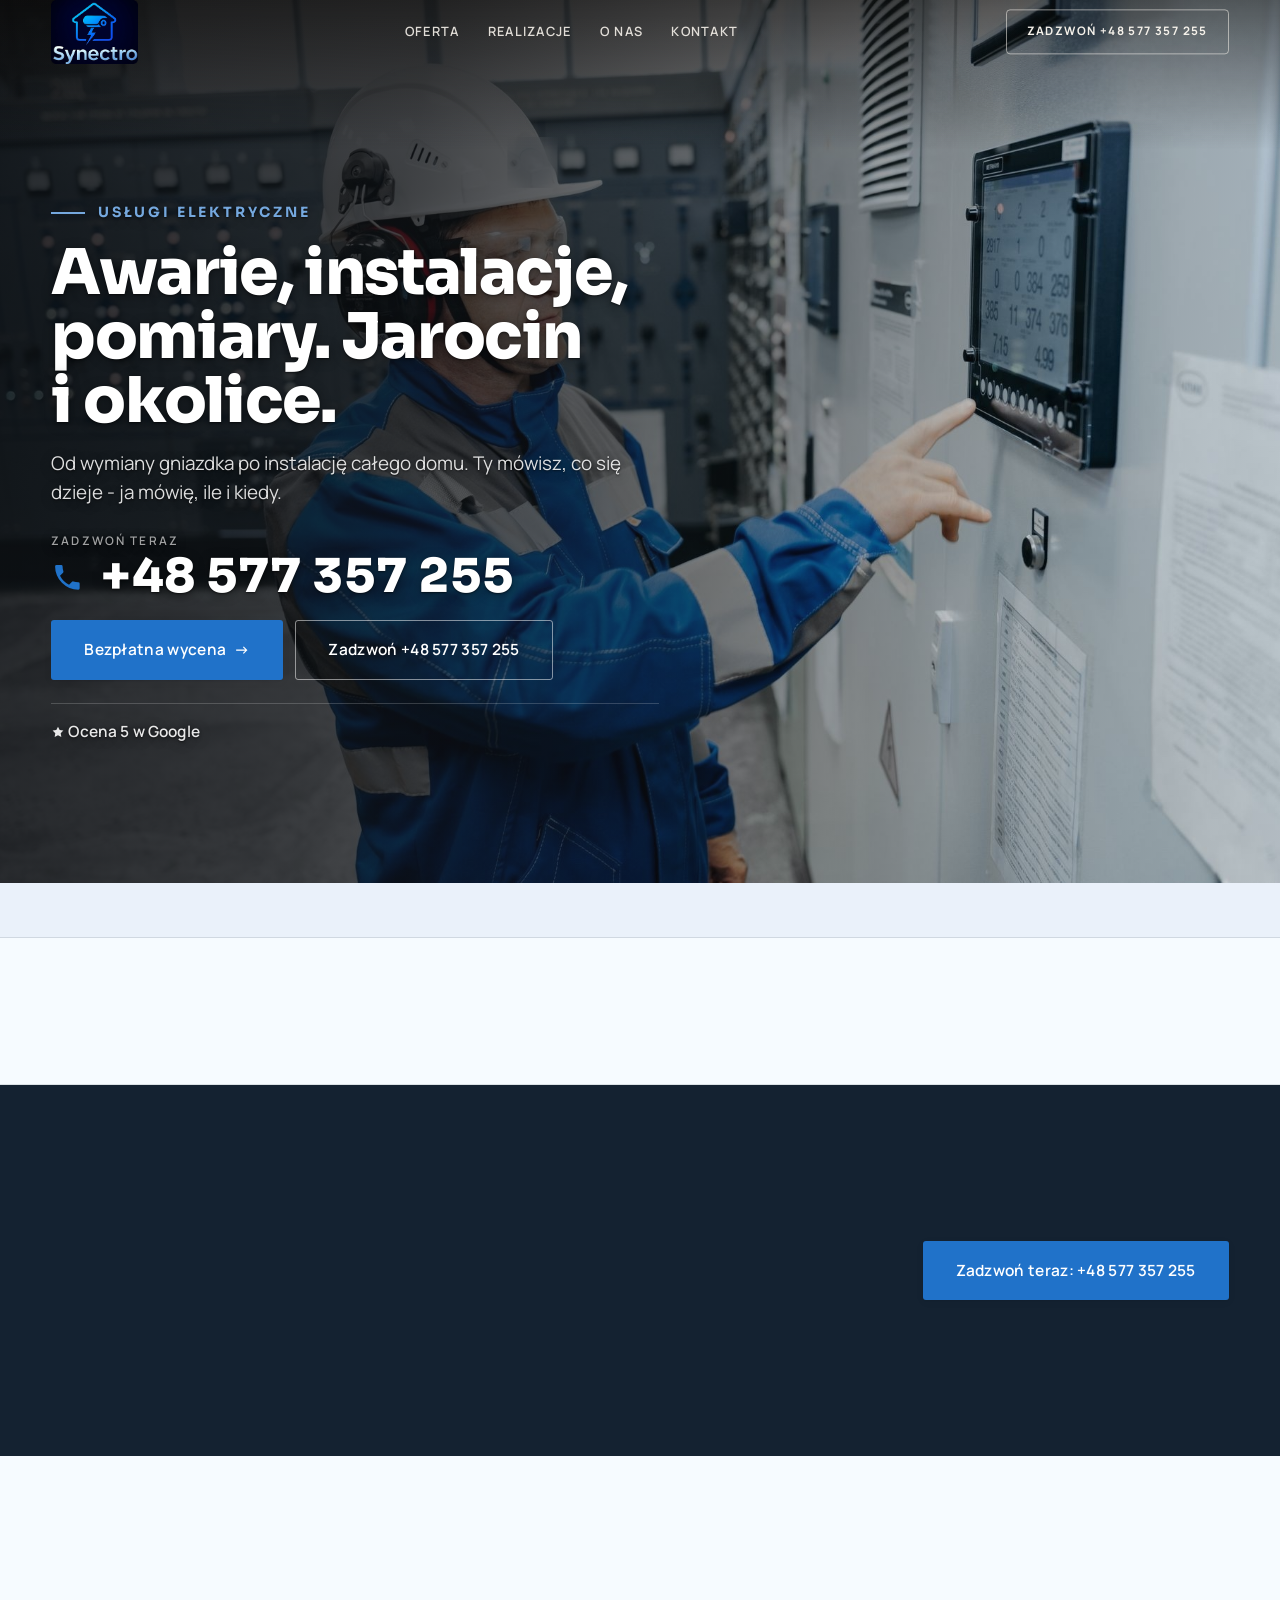
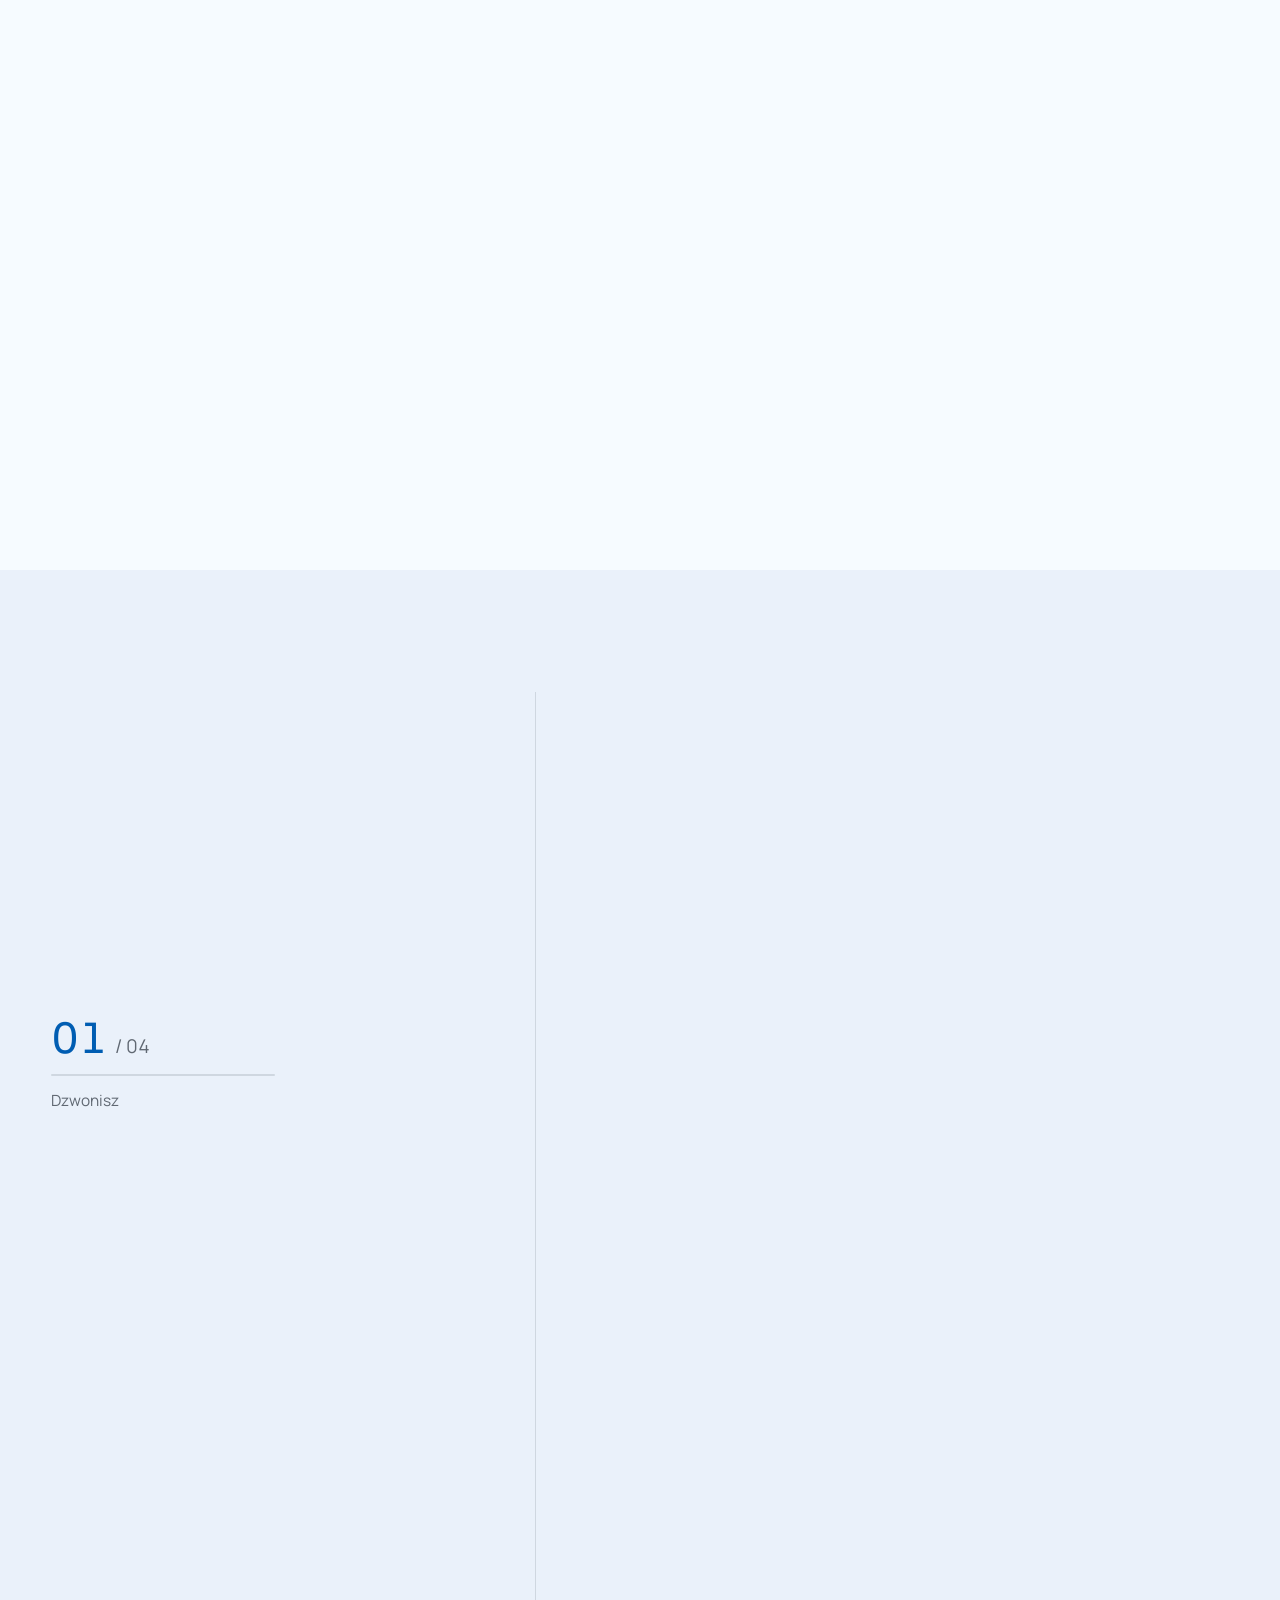
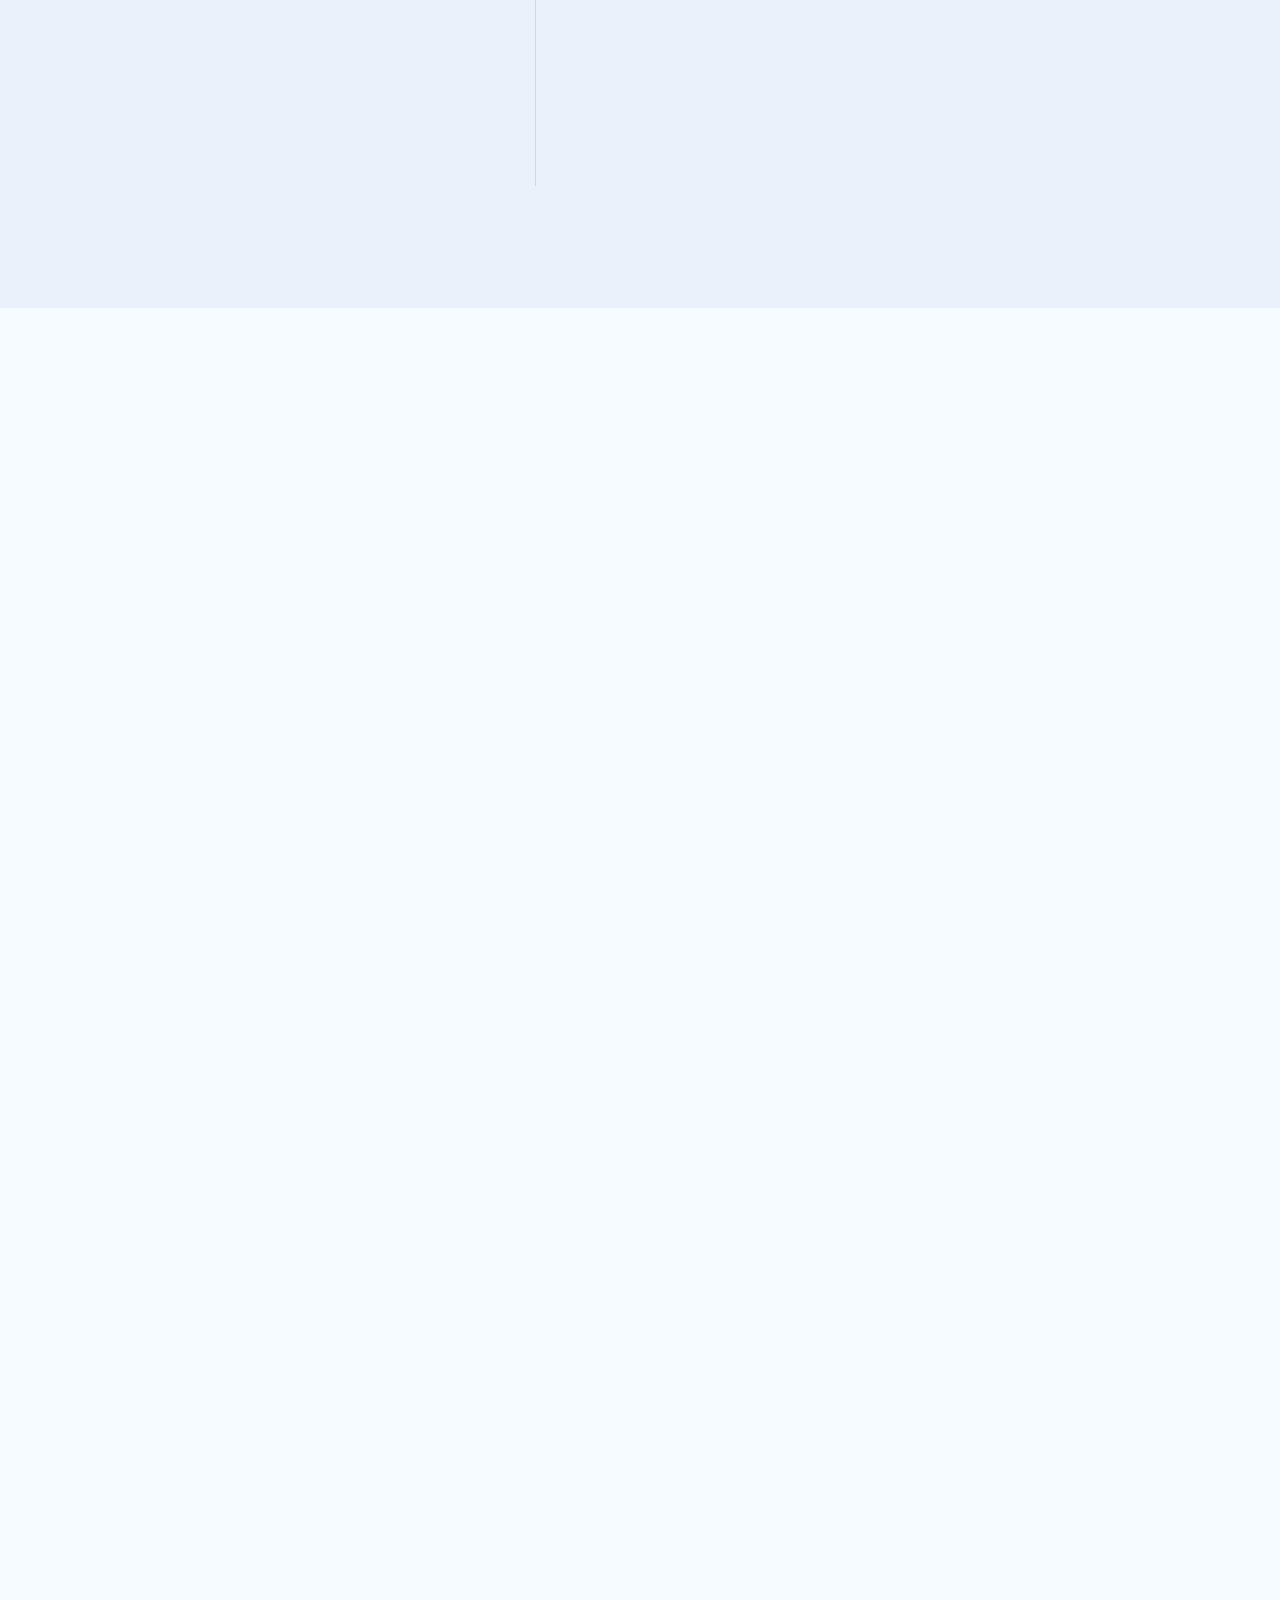
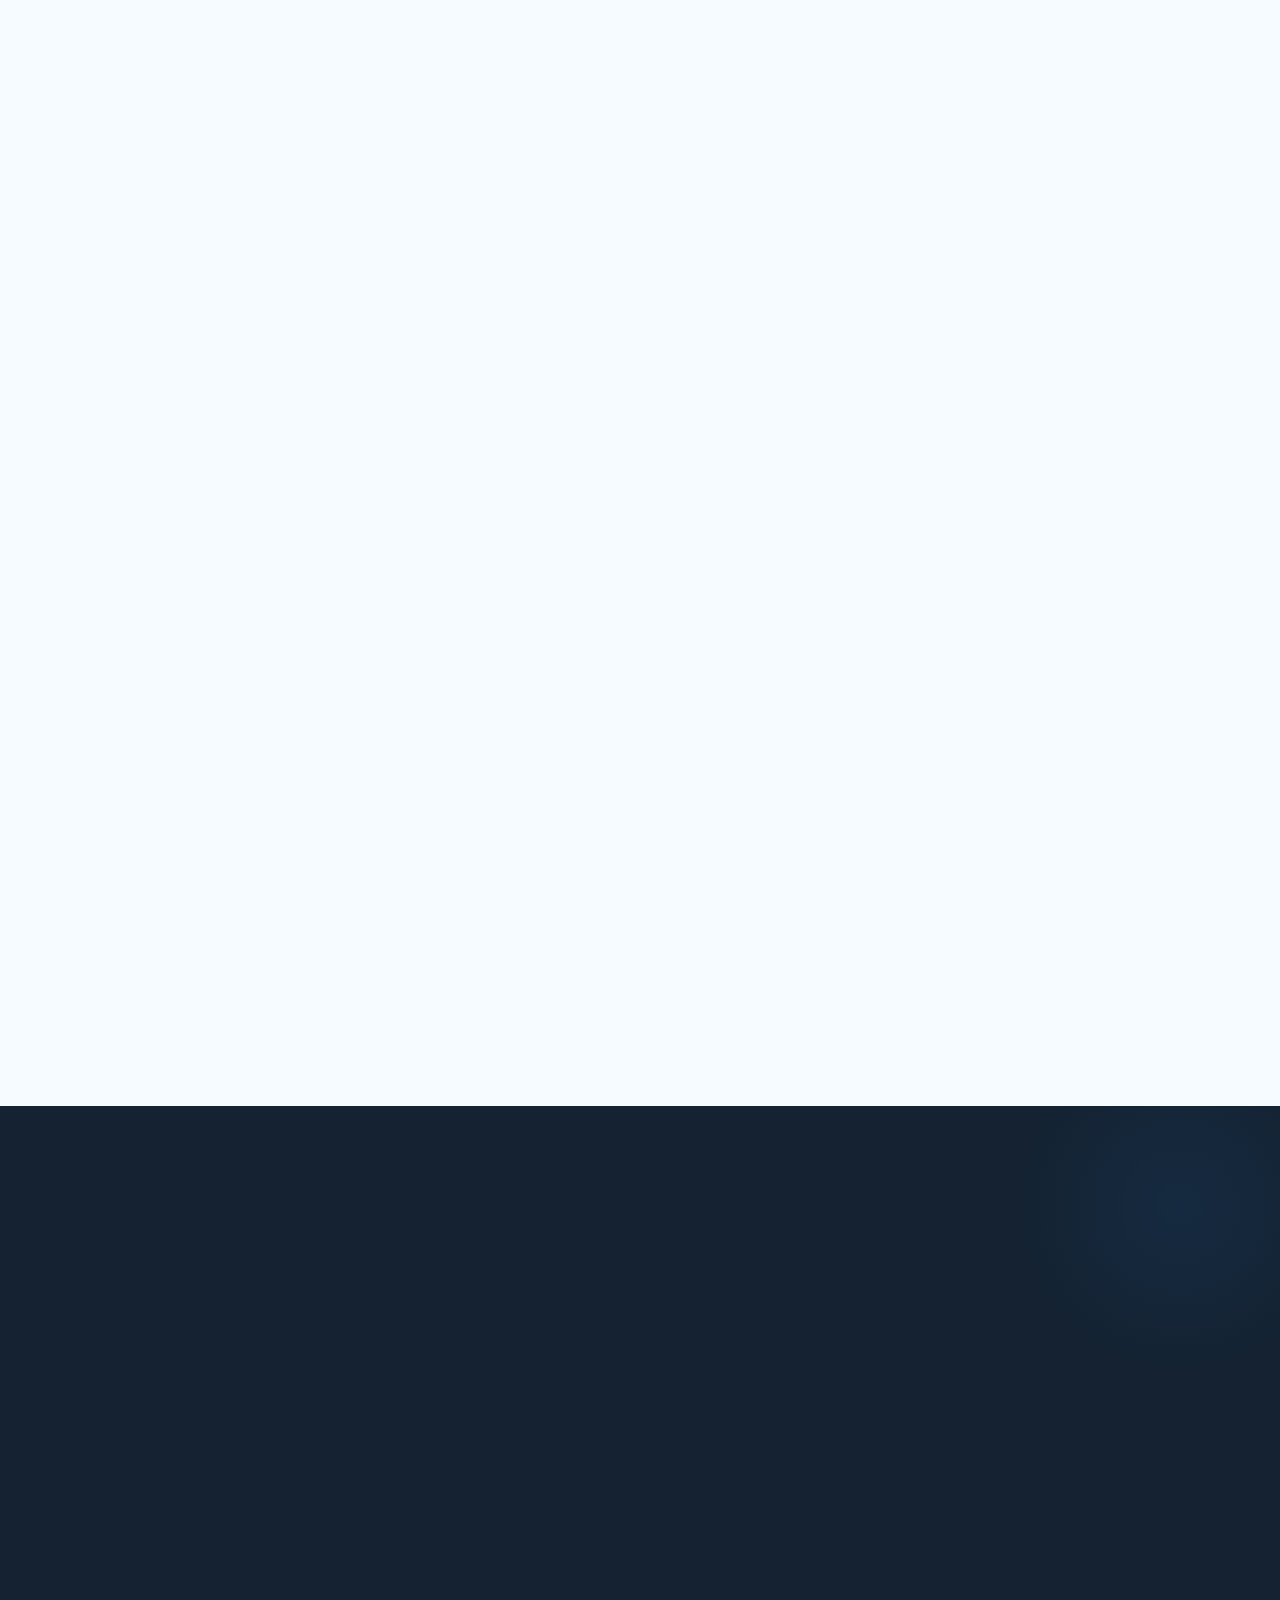
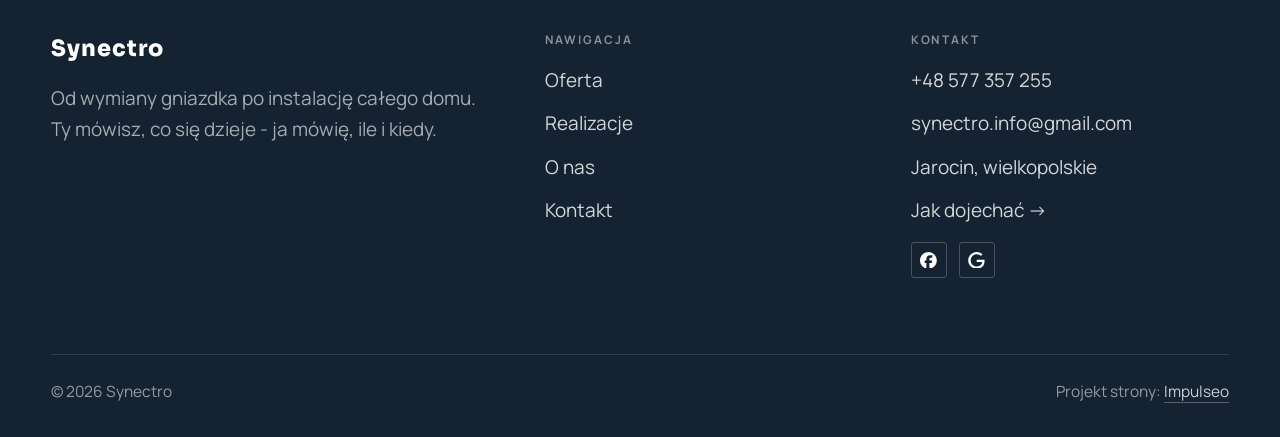
==== index.html @ 567090c9 "Strona demo: synectro" ====
<!DOCTYPE html>
<html lang="pl">
<head>
<meta charset="UTF-8">
<meta name="viewport" content="width=device-width, initial-scale=1.0">
<title>Synectro - elektryk z dojazdem</title>
<meta name="description" content="Elektryk w Jarocinie z dojazdem. Awarie, instalacje, rozdzielnice, monitoring i alarmy, pomiary z protokołem. Cenę znasz przed robotą. Zadzwoń: +48 577 357 255.">
<link rel="canonical" href="https://kris20032.github.io/synectro/">
<meta name="robots" content="noindex, nofollow">
<meta property="og:type" content="website">
<meta property="og:locale" content="pl_PL">
<meta property="og:site_name" content="Synectro">
<meta property="og:title" content="Synectro - elektryk z dojazdem">
<meta property="og:description" content="Elektryk w Jarocinie z dojazdem. Awarie, instalacje, rozdzielnice, monitoring i alarmy, pomiary z protokołem. Cenę znasz przed robotą. Zadzwoń: +48 577 357 255.">
<meta property="og:url" content="https://kris20032.github.io/synectro/">
<meta property="og:image" content="https://kris20032.github.io/synectro/img/og.jpg">
<meta property="og:image:width" content="1200">
<meta property="og:image:height" content="630">
<meta name="twitter:card" content="summary_large_image">
<script type="application/ld+json">{"@context": "https://schema.org", "@type": "Electrician", "name": "Synectro", "url": "https://kris20032.github.io/synectro/", "telephone": "+48577357255", "image": "https://kris20032.github.io/synectro/img/og.jpg", "areaServed": "Jarocin", "sameAs": ["https://www.facebook.com/p/Synectro-61585805750012/", "https://maps.google.com/?cid=10199328600541375780&g_mp=CiVnb29nbGUubWFwcy5wbGFjZXMudjEuUGxhY2VzLkdldFBsYWNlEAIYBCAA"]}</script>
<link rel="preconnect" href="https://fonts.googleapis.com">
<link rel="preconnect" href="https://fonts.gstatic.com" crossorigin>
<link href="https://fonts.googleapis.com/css2?family=Sora:wght@600;700;800&family=Manrope:wght@400;500;600&display=swap" rel="stylesheet">
<link rel="stylesheet" href="assets/styles.css?v=148f0b13">
</head>
<body>

<header class="nav">
  <div class="wrap nav-inner">
    <a class="brand brand-has-logo" href="index.html"><img class="brand-logo" src="img/logo.png" alt="Synectro" width="940" height="690" decoding="async"></a>
    <nav class="nav-links">
      <a href="oferta.html">Oferta</a>
      <a href="realizacje.html">Realizacje</a>
      <a href="o-nas.html">O nas</a>
      <a href="kontakt.html">Kontakt</a>
      <a href="tel:+48577357255" class="btn btn-accent">Zadzwoń +48 577 357 255</a>
    </nav>
    <button class="nav-toggle" aria-label="Menu"><span></span><span></span><span></span></button>
  </div>
</header>

<main>
<section class="hero-fach">
  <img class="hf-photo" src="img/hero.jpg" fetchpriority="high" data-rotate="img/g14.jpg|img/g13.jpg" alt="Synectro" width="1880" height="1251">
  <div class="hf-panel">
    <div class="hf-inner">
      <span class="hf-kicker">Usługi elektryczne</span>
      <h1 class="hf-title">Awarie, instalacje, pomiary. Jarocin i okolice. <em></em></h1>
      <p class="hf-lead">Od wymiany gniazdka po instalację całego domu. Ty mówisz, co się dzieje - ja mówię, ile i kiedy.</p>
      <a class="hf-phone" href="tel:+48577357255"><span class="hf-phone-lab">Zadzwoń teraz</span><span class="hf-phone-num"><svg class="ico-tel" width="16" height="16" viewBox="0 0 24 24" fill="none" aria-hidden="true"><path d="M6.6 10.8a15.5 15.5 0 0 0 6.6 6.6l2.2-2.2a1 1 0 0 1 1-.24 11.4 11.4 0 0 0 3.6.58 1 1 0 0 1 1 1V20a1 1 0 0 1-1 1A17 17 0 0 1 3 4a1 1 0 0 1 1-1h3.5a1 1 0 0 1 1 1c0 1.25.2 2.46.58 3.6a1 1 0 0 1-.25 1l-2.23 2.2Z" fill="currentColor"/></svg> +48 577 357 255</span></a>
      <div class="hf-actions">
        <a href="kontakt.html" class="btn btn-accent">Bezpłatna wycena <span class="arr">→</span></a>
        <a href="tel:+48577357255" class="btn btn-ghost hf-ghost">Zadzwoń +48 577 357 255</a>
      </div>
      <div class="hf-trust"><svg class="ico-star" width="14" height="14" viewBox="0 0 24 24" style="vertical-align:-2px" aria-hidden="true"><path d="M12 2.8l2.85 5.8 6.4.93-4.63 4.5 1.1 6.37L12 17.4l-5.72 3 1.1-6.37-4.63-4.5 6.4-.93L12 2.8Z" fill="currentColor"/></svg> Ocena 5 w Google</div>
    </div>
  </div>
</section>
<section class="fach-promise">
  <div class="wrap">
    <ul class="fp-row reveal"><li>Bezpłatna wycena</li><li>Dojazd: Jarocin i okolice</li><li>Gwarancja na robociznę</li></ul>
  </div>
</section>
<section class="opinie-mini" aria-label="Opinie klientów">
  <div class="wrap">
    <div class="om-row">
      <div class="om-item reveal"><blockquote>„Firma godna polecenia - Pan Bartosz oferuje fachowe doradztwo oraz profesjonalny montaż wszelkiego rodzaju…”</blockquote><span class="om-autor">Miłosz Nowak</span></div>
      <div class="om-item reveal"><blockquote>„Fachowa szybka robota, polecam”</blockquote><span class="om-autor">Jan Kowalczyk</span></div>
    </div>
  </div>
</section>
<section class="awaria">
  <div class="wrap">
      <div class="reveal">
        <h3>Awaria? Jesteśmy pod telefonem.</h3>
        <p>Szybki dojazd na pilne zgłoszenia.</p>
      </div>
      <a class="btn btn-accent" href="tel:+48577357255">Zadzwoń teraz: +48 577 357 255</a>
  </div>
</section>
<section class="gateways-band">
  <div class="wrap">
    <div class="gateways">
      <a href="oferta.html" class="gateway reveal"><img src="img/g1.jpg" alt="Awarie i usterki" loading="lazy" width="1880" height="1255" decoding="async"><span class="g-ttl">Awarie i usterki</span></a>
      <a href="oferta.html" class="gateway reveal"><img src="img/g2.jpg" alt="Instalacje elektryczne" loading="lazy" width="1880" height="1255" decoding="async"><span class="g-ttl">Instalacje elektryczne</span></a>
      <a href="oferta.html" class="gateway reveal"><img src="img/g3.jpg" alt="Rozdzielnice i zabezpieczenia" loading="lazy" width="1880" height="1255" decoding="async"><span class="g-ttl">Rozdzielnice i zabezpieczenia</span></a>
    </div>
  </div>
</section>
<section class="proces proces-os fachowcy">
  <div class="wrap proc-grid">
    <div class="proc-side">
      <div class="head reveal">
        <span class="eyebrow">Jak pracujemy</span>
        <h2>Wiesz, na czym stoisz - na każdym etapie</h2>
        <p>Od pierwszego telefonu do odbioru roboty - krok po kroku.</p>
      </div>
      <div class="proc-count" aria-hidden="true"><span class="pc-cur">01</span><span class="pc-all">/ 04</span></div>
      <div class="proc-bar" aria-hidden="true"><i></i></div>
      <p class="proc-now" aria-hidden="true">Dzwonisz</p>
    </div>
    <ol class="proces-line">
      <li class="reveal"><span class="pno">01</span><h3>Dzwonisz</h3><p>Opisujesz, co się dzieje. Od razu mówię, czy to pilne, czy może poczekać - i czy to w ogóle robota dla elektryka.</p></li>
      <li class="reveal"><span class="pno">02</span><h3>Znasz cenę</h3><p>Wymianę gniazdka wycenię przez telefon, remont instalacji po obejrzeniu ścian. Cena ustalona przed robotą już nie rośnie.</p></li>
      <li class="reveal"><span class="pno">03</span><h3>Robota</h3><p>Zaczętej roboty nie zostawiam na „dokończę w przyszłym tygodniu”. Zaczęte kończę.</p></li>
      <li class="reveal"><span class="pno">04</span><h3>Odbiór i gwarancja</h3><p>Na koniec mierzę i pokazuję wynik - dostajesz protokół, gwarancję i jasny rachunek.</p></li>
    </ol>
  </div>
</section>
<section>
  <div class="wrap">
    <div class="head reveal">
      <span class="eyebrow">Realizacje</span>
      <h2>Zdjęcia z realizacji</h2>
      <p>Rozdzielnice, oświetlenie, nowe obwody - stan z dnia oddania, bez upiększania.</p>
    </div>
    <div class="gallery">
      <div class="tile t-two3 reveal"><img src="img/g4.jpg" alt="Synectro" loading="lazy" width="1880" height="1255" decoding="async"></div>
      <div class="tile t-third reveal"><img src="img/g5.jpg" alt="Synectro" loading="lazy" width="1880" height="1253" decoding="async"></div>
      <div class="tile t-third reveal"><img src="img/g6.jpg" alt="Synectro" loading="lazy" width="1731" height="1300" decoding="async"></div>
      <div class="tile t-third reveal"><img src="img/g15.jpg" alt="Synectro" loading="lazy" width="1880" height="1253" decoding="async"></div>
      <div class="tile t-third reveal"><img src="img/g8.jpg" alt="Synectro" loading="lazy" width="1880" height="1253" decoding="async"></div>
    </div>
    <div style="margin-top:var(--space-7)" class="reveal"><a href="realizacje.html" class="btn btn-accent">Pełna galeria <span class="arr">→</span></a></div>
  </div>
</section>
<section class="fach-uslugi">
  <div class="wrap">
    <div class="head reveal">
      <span class="eyebrow">Oferta</span>
      <h2>Z czym możesz zadzwonić</h2>
      <p>To, po co dzwonią do mnie najczęściej. Szczegóły i ceny niżej.</p>
    </div>
    <ul class="fu-list">
      <li class="fu-row reveal"><div class="fu-name">Awarie i usterki</div><div class="fu-desc">Różnicówka wybija „bez powodu”? Powód zawsze jest - wilgoć w puszce, przebity przewód, zużyty odbiornik.</div><a class="fu-cta" href="kontakt.html">Wycena <span class="arr">→</span></a></li>
      <li class="fu-row reveal"><div class="fu-name">Instalacje elektryczne</div><div class="fu-desc">Masz w ścianach aluminium sprzed dekad? Wymieniam stare instalacje na miedź - obwód po obwodzie, etapami, tak żeby dało się normalnie mieszkać w trakcie.</div><a class="fu-cta" href="kontakt.html">Wycena <span class="arr">→</span></a></li>
      <li class="fu-row reveal"><div class="fu-name">Rozdzielnice i zabezpieczenia</div><div class="fu-desc">Dokładam różnicówki i ochronniki przepięciowe do starszych tablic. Różnicówka odcina prąd, zanim zrobi krzywdę człowiekowi, ochronnik zbiera przepięcie po burzy, zanim dojdzie do sprzętu.</div><a class="fu-cta" href="kontakt.html">Wycena <span class="arr">→</span></a></li>
      <li class="fu-row reveal"><div class="fu-name">Monitoring, alarmy i kontrola dostępu</div><div class="fu-desc">Kamery, alarm i kontrola dostępu w jednym systemie, z podglądem i powiadomieniami w telefonie.</div><a class="fu-cta" href="kontakt.html">Wycena <span class="arr">→</span></a></li>
      <li class="fu-row reveal"><div class="fu-name">Teletechnika i światłowody</div><div class="fu-desc">Sieć LAN, domofony i światłowód - okablowanie, spawanie i naprawa przerwanych włókien.</div><a class="fu-cta" href="kontakt.html">Wycena <span class="arr">→</span></a></li>
      <li class="fu-row reveal"><div class="fu-name">Pomiary i protokoły</div><div class="fu-desc">Kupujesz mieszkanie z rynku wtórnego? Sprawdzę instalację, zanim podpiszesz - miernik mówi więcej niż zapewnienia sprzedającego.</div><a class="fu-cta" href="kontakt.html">Wycena <span class="arr">→</span></a></li>
    </ul>
    <div style="margin-top:var(--space-7)" class="reveal"><a href="oferta.html" class="btn btn-ghost">Pełna oferta <span class="arr">→</span></a></div>
  </div>
</section>
<section class="stopklatka" aria-hidden="true">
  <div class="stk-bg" style="background-image:url(img/g9.jpg)"></div>
</section>
<section class="opinie">
  <div class="wrap">
    <div class="head center reveal">
      <span class="eyebrow">Opinie</span>
      <h2>Co mówią klienci</h2>
    </div>
    <p class="op-meta reveal"><span class="g-badge"><svg class="gb-ico" viewBox="0 0 24 24" width="18" height="18" aria-hidden="true"><path fill="#4285F4" d="M22.56 12.25c0-.78-.07-1.53-.2-2.25H12v4.26h5.92c-.26 1.37-1.04 2.53-2.21 3.31v2.77h3.57c2.08-1.92 3.28-4.74 3.28-8.09z"/><path fill="#34A853" d="M12 23c2.97 0 5.46-.98 7.28-2.66l-3.57-2.77c-.98.66-2.23 1.06-3.71 1.06-2.86 0-5.29-1.93-6.16-4.53H2.18v2.84C3.99 20.53 7.7 23 12 23z"/><path fill="#FBBC05" d="M5.84 14.09c-.22-.66-.35-1.36-.35-2.09s.13-1.43.35-2.09V7.07H2.18C1.43 8.55 1 10.22 1 12s.43 3.45 1.18 4.93l2.85-2.22.81-.62z"/><path fill="#EA4335" d="M12 5.38c1.62 0 3.06.56 4.21 1.64l3.15-3.15C17.45 2.09 14.97 1 12 1 7.7 1 3.99 3.47 2.18 7.07l3.66 2.84c.87-2.6 3.3-4.53 6.16-4.53z"/></svg><b class="gb-ocena">5</b><svg class="gb-stars" viewBox="0 0 90 18" width="74" height="14.8" aria-hidden="true"><g fill="currentColor" opacity=".26"><path transform="translate(0,0)" d="M9 1.6l2.2 4.46 4.92.72-3.56 3.47.84 4.9L9 12.74l-4.4 2.31.84-4.9L1.88 6.68l4.92-.72L9 1.6Z"/><path transform="translate(18,0)" d="M9 1.6l2.2 4.46 4.92.72-3.56 3.47.84 4.9L9 12.74l-4.4 2.31.84-4.9L1.88 6.68l4.92-.72L9 1.6Z"/><path transform="translate(36,0)" d="M9 1.6l2.2 4.46 4.92.72-3.56 3.47.84 4.9L9 12.74l-4.4 2.31.84-4.9L1.88 6.68l4.92-.72L9 1.6Z"/><path transform="translate(54,0)" d="M9 1.6l2.2 4.46 4.92.72-3.56 3.47.84 4.9L9 12.74l-4.4 2.31.84-4.9L1.88 6.68l4.92-.72L9 1.6Z"/><path transform="translate(72,0)" d="M9 1.6l2.2 4.46 4.92.72-3.56 3.47.84 4.9L9 12.74l-4.4 2.31.84-4.9L1.88 6.68l4.92-.72L9 1.6Z"/></g><clipPath id="gs1000"><rect x="0" y="0" width="90.0" height="18"/></clipPath><g fill="#FBBC04" clip-path="url(#gs1000)"><path transform="translate(0,0)" d="M9 1.6l2.2 4.46 4.92.72-3.56 3.47.84 4.9L9 12.74l-4.4 2.31.84-4.9L1.88 6.68l4.92-.72L9 1.6Z"/><path transform="translate(18,0)" d="M9 1.6l2.2 4.46 4.92.72-3.56 3.47.84 4.9L9 12.74l-4.4 2.31.84-4.9L1.88 6.68l4.92-.72L9 1.6Z"/><path transform="translate(36,0)" d="M9 1.6l2.2 4.46 4.92.72-3.56 3.47.84 4.9L9 12.74l-4.4 2.31.84-4.9L1.88 6.68l4.92-.72L9 1.6Z"/><path transform="translate(54,0)" d="M9 1.6l2.2 4.46 4.92.72-3.56 3.47.84 4.9L9 12.74l-4.4 2.31.84-4.9L1.88 6.68l4.92-.72L9 1.6Z"/><path transform="translate(72,0)" d="M9 1.6l2.2 4.46 4.92.72-3.56 3.47.84 4.9L9 12.74l-4.4 2.31.84-4.9L1.88 6.68l4.92-.72L9 1.6Z"/></g></svg><span class="gb-txt">w Google</span></span></p>
    <p class="op-meta reveal"><a class="op-google" href="https://maps.google.com/?cid=10199328600541375780&amp;g_mp=CiVnb29nbGUubWFwcy5wbGFjZXMudjEuUGxhY2VzLkdldFBsYWNlEAIYBCAA" target="_blank" rel="noopener"><svg class="op-g-ico" viewBox="0 0 24 24" width="17" height="17" aria-hidden="true"><path fill="#4285F4" d="M22.56 12.25c0-.78-.07-1.53-.2-2.25H12v4.26h5.92c-.26 1.37-1.04 2.53-2.21 3.31v2.77h3.57c2.08-1.92 3.28-4.74 3.28-8.09z"/><path fill="#34A853" d="M12 23c2.97 0 5.46-.98 7.28-2.66l-3.57-2.77c-.98.66-2.23 1.06-3.71 1.06-2.86 0-5.29-1.93-6.16-4.53H2.18v2.84C3.99 20.53 7.7 23 12 23z"/><path fill="#FBBC05" d="M5.84 14.09c-.22-.66-.35-1.36-.35-2.09s.13-1.43.35-2.09V7.07H2.18C1.43 8.55 1 10.22 1 12s.43 3.45 1.18 4.93l2.85-2.22.81-.62z"/><path fill="#EA4335" d="M12 5.38c1.62 0 3.06.56 4.21 1.64l3.15-3.15C17.45 2.09 14.97 1 12 1 7.7 1 3.99 3.47 2.18 7.07l3.66 2.84c.87-2.6 3.3-4.53 6.16-4.53z"/></svg><span>Zobacz opinie w Google</span><span class="arr">→</span></a></p>
    <div class="opinie-grid">
      <figure class="op-card reveal"><span class="op-star"><svg class="ico-star" width="14" height="14" viewBox="0 0 24 24" style="vertical-align:-2px" aria-hidden="true"><path d="M12 2.8l2.85 5.8 6.4.93-4.63 4.5 1.1 6.37L12 17.4l-5.72 3 1.1-6.37-4.63-4.5 6.4-.93L12 2.8Z" fill="currentColor"/></svg><svg class="ico-star" width="14" height="14" viewBox="0 0 24 24" style="vertical-align:-2px" aria-hidden="true"><path d="M12 2.8l2.85 5.8 6.4.93-4.63 4.5 1.1 6.37L12 17.4l-5.72 3 1.1-6.37-4.63-4.5 6.4-.93L12 2.8Z" fill="currentColor"/></svg><svg class="ico-star" width="14" height="14" viewBox="0 0 24 24" style="vertical-align:-2px" aria-hidden="true"><path d="M12 2.8l2.85 5.8 6.4.93-4.63 4.5 1.1 6.37L12 17.4l-5.72 3 1.1-6.37-4.63-4.5 6.4-.93L12 2.8Z" fill="currentColor"/></svg><svg class="ico-star" width="14" height="14" viewBox="0 0 24 24" style="vertical-align:-2px" aria-hidden="true"><path d="M12 2.8l2.85 5.8 6.4.93-4.63 4.5 1.1 6.37L12 17.4l-5.72 3 1.1-6.37-4.63-4.5 6.4-.93L12 2.8Z" fill="currentColor"/></svg><svg class="ico-star" width="14" height="14" viewBox="0 0 24 24" style="vertical-align:-2px" aria-hidden="true"><path d="M12 2.8l2.85 5.8 6.4.93-4.63 4.5 1.1 6.37L12 17.4l-5.72 3 1.1-6.37-4.63-4.5 6.4-.93L12 2.8Z" fill="currentColor"/></svg></span><blockquote>Firma godna polecenia - Pan Bartosz oferuje fachowe doradztwo oraz profesjonalny montaż wszelkiego rodzaju systemów, w moim przypadku systemu kontroli dostępu. Zdecydowanie polecam!</blockquote><span class="op-autor">Miłosz Nowak</span></figure>
      <figure class="op-card reveal"><span class="op-star"><svg class="ico-star" width="14" height="14" viewBox="0 0 24 24" style="vertical-align:-2px" aria-hidden="true"><path d="M12 2.8l2.85 5.8 6.4.93-4.63 4.5 1.1 6.37L12 17.4l-5.72 3 1.1-6.37-4.63-4.5 6.4-.93L12 2.8Z" fill="currentColor"/></svg><svg class="ico-star" width="14" height="14" viewBox="0 0 24 24" style="vertical-align:-2px" aria-hidden="true"><path d="M12 2.8l2.85 5.8 6.4.93-4.63 4.5 1.1 6.37L12 17.4l-5.72 3 1.1-6.37-4.63-4.5 6.4-.93L12 2.8Z" fill="currentColor"/></svg><svg class="ico-star" width="14" height="14" viewBox="0 0 24 24" style="vertical-align:-2px" aria-hidden="true"><path d="M12 2.8l2.85 5.8 6.4.93-4.63 4.5 1.1 6.37L12 17.4l-5.72 3 1.1-6.37-4.63-4.5 6.4-.93L12 2.8Z" fill="currentColor"/></svg><svg class="ico-star" width="14" height="14" viewBox="0 0 24 24" style="vertical-align:-2px" aria-hidden="true"><path d="M12 2.8l2.85 5.8 6.4.93-4.63 4.5 1.1 6.37L12 17.4l-5.72 3 1.1-6.37-4.63-4.5 6.4-.93L12 2.8Z" fill="currentColor"/></svg><svg class="ico-star" width="14" height="14" viewBox="0 0 24 24" style="vertical-align:-2px" aria-hidden="true"><path d="M12 2.8l2.85 5.8 6.4.93-4.63 4.5 1.1 6.37L12 17.4l-5.72 3 1.1-6.37-4.63-4.5 6.4-.93L12 2.8Z" fill="currentColor"/></svg></span><blockquote>Fachowa szybka robota, polecam</blockquote><span class="op-autor">Jan Kowalczyk</span></figure>
    </div>
  </div>
</section>
<section class="obszar">
  <div class="wrap">
    <div class="head center reveal">
      <span class="eyebrow">Obszar działania</span>
      <h2>Dojeżdżamy do Ciebie</h2>
    </div>
    <p class="obszar-txt reveal" style="text-align:center;max-width:60ch;margin:0 auto 1.4rem">Najczęściej pracuję w Jarocinie: Pleszew, Żerków, Koźmin Wielkopolski, Środa Wielkopolska. Sąsiednie miejscowości też - wystarczy zapytać przy telefonie.</p>
    <ul class="obszar-list reveal"><li class="is-home">Jarocin</li><li>+ okolice</li></ul>
    <div class="obszar-mapa reveal" style="margin-top:var(--space-7)">
      <iframe title="Obszar działania - Jarocin i okolice" src="https://maps.google.com/maps?q=51.9585202%2C17.5075444&amp;z=11&amp;output=embed" loading="lazy" referrerpolicy="no-referrer-when-downgrade" style="width:100%;height:clamp(280px,38vh,420px);border:0;display:block;border-radius:var(--r-md)"></iframe>
    </div>
  </div>
</section>
<section class="faq-klinika">
  <div class="wrap">
    <div class="head center reveal">
      <span class="eyebrow">Częste pytania</span>
      <h2>Dobrze wiedzieć</h2>
    </div>
    <div class="faq-list">
      <details class="faq-item reveal"><summary>Ile to będzie kosztowało?</summary><p>Zależy, co się dzieje - dlatego wypytuję przez telefon i od razu podaję widełki. Ostateczną cenę ustalamy przy oględzinach, zanim zacznę.</p></details>
      <details class="faq-item reveal"><summary>Czy wycena jest płatna?</summary><p>Nie. Przyjazd i wycena w Jarocinie i najbliższej okolicy są bezpłatne - płacisz dopiero za umówioną robotę.</p></details>
      <details class="faq-item reveal"><summary>Jak szybko przyjedziesz?</summary><p>Brak prądu w całym domu to pilny wyjazd - przestawiam grafik. Dołożenie gniazdka spokojnie poczeka na umówiony termin.</p></details>
      <details class="faq-item reveal"><summary>Czy dostanę fakturę?</summary><p>Tak, na firmę albo na osobę prywatną. Dokument dostajesz od razu - razem z protokołem, jeśli robiłem pomiary.</p></details>
      <details class="faq-item reveal"><summary>Mam starą instalację. Muszę wymieniać wszystko?</summary><p>Aluminium w ścianach to jeszcze nie wyrok, ale ma swoje lata i lubi luzujące się zaciski. Mówię wprost, co wymienić od razu, a co można zaplanować - z cenami, żebyś mógł rozłożyć to w czasie.</p></details>
      <details class="faq-item reveal"><summary>Co, jeśli po naprawie coś dalej nie gra?</summary><p>Wracam i mierzę jeszcze raz. Moja wina - poprawiam za darmo; wyszło coś nowego - mówię wprost, co i za ile.</p></details>
    </div>
  </div>
</section>
<section class="cta">
  <div class="wrap">
    <div class="reveal">
      <span class="eyebrow">Współpraca</span>
      <h2>Potrzebujesz fachowca? Wycenimy za darmo.</h2>
      <p>Zadzwoń, umówimy termin oględzin. Cenę poznasz przed robotą, nie po niej.</p>
    </div>
    <div class="cta-actions reveal">
      <a href="kontakt.html" class="btn btn-light">Bezpłatna wycena <span class="arr">→</span></a>
      <a href="tel:+48577357255" class="btn btn-ghost btn-ghost-cta">+48 577 357 255</a>
    </div>
  </div>
</section>
</main>

<footer>
  <div class="wrap">
    <div class="foot-grid">
      <div class="foot-brand">
        <div class="name">Synectro</div>
        <p>Od wymiany gniazdka po instalację całego domu. Ty mówisz, co się dzieje - ja mówię, ile i kiedy.</p>
      </div>
      <div class="foot-col">
        <h4>Nawigacja</h4>
        <a href="oferta.html">Oferta</a>
        <a href="realizacje.html">Realizacje</a>
        <a href="o-nas.html">O nas</a>
        <a href="kontakt.html">Kontakt</a>
      </div>
      <div class="foot-col">
        <h4>Kontakt</h4>
        <a href="tel:+48577357255">+48 577 357 255</a>
        <a href="mailto:synectro.info@gmail.com">synectro.info@gmail.com</a>
        <p>Jarocin, wielkopolskie</p>
        <a href="https://maps.google.com/?cid=10199328600541375780&g_mp=CiVnb29nbGUubWFwcy5wbGFjZXMudjEuUGxhY2VzLkdldFBsYWNlEAIYBCAA" target="_blank" rel="noopener">Jak dojechać →</a>
      <div class="foot-soc">
        <a class="soc" href="https://www.facebook.com/p/Synectro-61585805750012/" target="_blank" rel="noopener" aria-label="Facebook - Synectro"><svg viewBox="0 0 24 24" aria-hidden="true" focusable="false"><path d="M9.101 23.691v-7.98H6.627v-3.667h2.474v-1.58c0-4.085 1.848-5.978 5.858-5.978.401 0 .955.042 1.468.103a8.68 8.68 0 0 1 1.141.195v3.325a8.623 8.623 0 0 0-.653-.036 26.805 26.805 0 0 0-.733-.009c-.707 0-1.259.096-1.675.309a1.686 1.686 0 0 0-.679.622c-.258.42-.374.995-.374 1.752v1.297h3.919l-.386 2.103-.287 1.564h-3.246v8.245C19.396 23.238 24 18.179 24 12.044c0-6.627-5.373-12-12-12s-12 5.373-12 12c0 5.628 3.874 10.35 9.101 11.647Z" fill="currentColor"/></svg></a>
        <a class="soc" href="https://maps.google.com/?cid=10199328600541375780&g_mp=CiVnb29nbGUubWFwcy5wbGFjZXMudjEuUGxhY2VzLkdldFBsYWNlEAIYBCAA" target="_blank" rel="noopener" aria-label="Google - Synectro"><svg viewBox="0 0 24 24" aria-hidden="true" focusable="false"><path d="M12.48 10.92v3.28h7.84c-.24 1.84-.853 3.187-1.787 4.133-1.147 1.147-2.933 2.4-6.053 2.4-4.827 0-8.6-3.893-8.6-8.72s3.773-8.72 8.6-8.72c2.6 0 4.507 1.027 5.907 2.347l2.307-2.307C18.747 1.44 16.133 0 12.48 0 5.867 0 .307 5.387.307 12s5.56 12 12.173 12c3.573 0 6.267-1.173 8.373-3.36 2.16-2.16 2.84-5.213 2.84-7.667 0-.76-.053-1.467-.173-2.053H12.48z" fill="currentColor"/></svg></a>
      </div>
      </div>
    </div>
    <div class="foot-bot">
      <span>© 2026 Synectro</span>
      <span>Projekt strony: <a class="foot-credit" href="https://impulseo.pl" target="_blank" rel="noopener">Impulseo</a></span>
    </div>
  </div>
</footer>
<div class="sticky-call"><a class="sc-call" href="tel:+48577357255"><svg class="ico-tel" width="16" height="16" viewBox="0 0 24 24" fill="none" aria-hidden="true"><path d="M6.6 10.8a15.5 15.5 0 0 0 6.6 6.6l2.2-2.2a1 1 0 0 1 1-.24 11.4 11.4 0 0 0 3.6.58 1 1 0 0 1 1 1V20a1 1 0 0 1-1 1A17 17 0 0 1 3 4a1 1 0 0 1 1-1h3.5a1 1 0 0 1 1 1c0 1.25.2 2.46.58 3.6a1 1 0 0 1-.25 1l-2.23 2.2Z" fill="currentColor"/></svg> Zadzwoń</a><a class="sc-quote" href="kontakt.html">Bezpłatna wycena</a></div>
<div class="demo-wazne" data-do="2026-09-14" data-cykl="3" hidden><svg class="dw-ico" width="13" height="13" viewBox="0 0 24 24" fill="none" aria-hidden="true"><circle cx="12" cy="12" r="8.6" stroke="currentColor" stroke-width="1.8"/><path d="M12 7.2V12l3.3 2" stroke="currentColor" stroke-width="1.8" stroke-linecap="round"/></svg><span class="dw-txt"></span></div>

<script src="assets/main.js"></script>
</body>
</html>
---- assets/styles.css ----
/* ============================================================
   STOLBASZ — premium, architektoniczny B2B fit-out
   Jasna paleta, zero brązu. System wg premium-web-craft.
   Projekt strony: Impulseo (impulseo.pl)
   ============================================================ */

:root{
  /* PALETA — jasna, architektoniczna, chłodna */
  --paper:#f5f7fa;          /* główne tło */
  --paper-2:#e7edf3;        /* sekcje alternatywne (chłodny jasny szary) */
  --paper-3:#e7edf3;        /* delikatne wypełnienia */
  --ink:#142231;            /* tekst główny — chłodny grafit */
  --ink-soft:#2c3e52;       /* nagłówki drugorzędne */
  --muted:#697785;          /* tekst poboczny */
  --line:rgba(20,34,49,.12);/* hairline */
  --accent:#e8a00c;         /* stonowany petrol-slate — jedyny akcent */
  --accent-d:#c47f06;
  --accent-soft:rgba(232,160,12,.10);
  --dark:#142231;           /* sekcje ciemne (stopka/CTA) */

  /* HOVER ZDJĘĆ — JEDEN standard dla całego silnika (decyzja K. 04.08.2026, artefakt z wariantami).
     AKTUALNE (K.+Szymon 09.08.2026, wybór z artefaktu 6 wariantów): zoom 1.05 przy 1.4s -
     przy tak długim czasie mocniejszy kadr NIE skacze, tylko „oddycha". Poprzedni standard
     (1.02 / .55s z 04.08) odbierany jako dynamiczny i szybki.
     Spoczynek lekko przygaszony, ale TYLKO tam, gdzie jest mysz (@media hover:hover) —
     na telefonie zdjęcia zostają w pełnej jasności. */
  --img-zoom:1.05;                   /* K.+Szymon 09.08: wariant F z artefaktu porównawczego */
  --img-rest:brightness(.95) saturate(.99);
  --img-hot:brightness(1.06) saturate(1.05);
  --img-dur:1.4s;                    /* K.+Szymon 09.08 (wariant F): powoli = elegancko */
  --img-ease:cubic-bezier(.16,.84,.44,1);  /* miękki ogon, efekt „oddychania" */

  /* ODSTĘPY — skala 4/8 */
  --space-1:4px; --space-2:8px; --space-3:12px; --space-4:16px; --space-5:24px;
  --space-6:32px; --space-7:48px; --space-8:64px; --space-9:96px; --space-10:128px;

  /* TYPOGRAFIA — fluid clamp() (skala podbita 16.07.2026: większe, czytelniejsze litery — uwaga Adama) */
  --text-sm:clamp(.9rem,.87rem + .12vw,1rem);
  --text-base:clamp(1.08rem,1.04rem + .18vw,1.2rem);
  --text-lg:clamp(1.24rem,1.15rem + .34vw,1.44rem);
  --text-h3:clamp(1.34rem,1.22rem + .55vw,1.66rem);
  --text-h2:clamp(2.1rem,1.66rem + 2.1vw,3.1rem);
  --text-h1:clamp(2.9rem,2.1rem + 4vw,5.1rem);

  /* PROMIENIE — architektoniczne, raczej ostre */
  --r-sm:3px; --r-md:6px; --r-lg:10px;

  /* RUCH */
  --ease:cubic-bezier(.25,.46,.45,.94); --dur:.24s;

  /* CIENIE — miękkie, warstwowe */
  --sh-sm:0 1px 2px rgba(16,24,32,.04), 0 2px 8px rgba(16,24,32,.05);
  --sh-md:0 2px 6px rgba(16,24,32,.05), 0 12px 28px -8px rgba(16,24,32,.12);
  --sh-lg:0 6px 14px rgba(16,24,32,.07), 0 26px 56px -18px rgba(16,24,32,.22);

  --hairline:1px solid var(--line);

  --font-display:'Sora','Manrope',sans-serif;
  --font-body:'Manrope',sans-serif;
}

*{box-sizing:border-box;margin:0;padding:0}
html{scroll-behavior:smooth}
body{
  font-family:var(--font-body);
  font-size:var(--text-base);
  line-height:1.65;
  color:var(--ink);
  background:var(--paper);
  -webkit-font-smoothing:antialiased;
  text-rendering:optimizeLegibility;
}
img{max-width:100%;height:auto;display:block}  /* height:auto = width/height z atrybutów trzyma proporcje (TOP#12) */
a{color:inherit;text-decoration:none}

.wrap{width:min(92%,1180px);margin-inline:auto}
section{padding-block:clamp(52px,6.5vw,96px)}

h1,h2,h3{font-family:var(--font-display);font-weight:700;line-height:1.08;letter-spacing:-.02em;color:var(--ink)}
h1{font-size:var(--text-h1);letter-spacing:-.035em}
h2{font-size:var(--text-h2);letter-spacing:-.025em}
h3{font-size:var(--text-h3)}
/* MIARA — długość wiersza. WCAG 2.2 SC 1.4.8: max 80 znaków; Butterick: 45–90.
   68ch daje realnie 72–78 znaków polskiego tekstu, czyli z zapasem pod granicą.
   Wcześniej limit miał TYLKO <p> — <li>, <blockquote> i <dd> nie miały żadnego,
   i to jedyny powód, dla którego 23 bloki na dwóch oddanych stronach jadą po
   83–106 znaków w wierszu (pomiar 07.08.2026, bramka `miara`).
   ⚠️ Listy i definicje ograniczamy TYLKO bez klasy: `ul`/`ol` z klasą to u nas
   układ (siatki kafli, menu), a nie tekst ciągły — tam miarę wyznacza układ. */
/* 60ch, nie 68ch (K. 10.08): po zmianie fontów na węższe kroje (DM Sans i spółka)
   w 68ch mieściło się ~90 znaków - bramka pikselowa słusznie zgłaszała przekroczenie
   granicy 80. Pomiar na żywej przeglądarce: 60ch = 90 znaków, 53ch = ~78 znaków, czyli normę WCAG 1.4.8. */
:root{ --miara:53ch }
p{max-width:min(100%,var(--miara))}
blockquote,
ul:not([class])>li, ol:not([class])>li,
dl:not([class])>dd{max-width:min(100%,var(--miara))}

/* ⚠️ Świadomie BEZ wyjątku `.tile p,.card p,.svc p{max-width:none}`, choć nasuwa się sam:
   te akapity BYŁY już ograniczone (stare `p{max-width:65ch}`), więc „wyjątek" nie odblokowałby
   niczego nowego — tylko ROZLUŹNIŁ stan sprzed zmiany na wszystkich demach naraz.
   `figcaption` żadna z reguł wyżej nie dotyczy, więc też nie potrzebuje zwolnienia. */

/* ŁAMANIE. `balance` wyrównuje długości wierszy w nagłówku, `pretty` pilnuje ostatniego
   wiersza akapitu, żeby nie został w nim jeden wyraz. Obsługiwane od Chrome 117 /
   Safari 17.5; starsze przeglądarki po prostu ignorują tę własność.
   `text-wrap:pretty` nie występowało dotąd ANI RAZ w silniku ani w repo klientów. */
h1,h2,h3,.lead,.lede{text-wrap:balance}
p,li,blockquote,dd{text-wrap:pretty}

.eyebrow{
  font-family:var(--font-body);
  font-size:var(--text-sm);
  font-weight:600;
  letter-spacing:.18em;
  text-transform:uppercase;
  color:var(--accent);
  display:inline-flex;align-items:center;gap:var(--space-3);
}
/* flex:none + margin-top = kreska trzyma się PIERWSZEJ linii. Wcześniej align-items:center
   centrowało ją względem całego bloku i przy zawinięciu (długi kicker typu
   „…WNĘTRZ · LESZNO · OD 2019") druga linia lądowała z brzydkim wcięciem. */
.eyebrow{align-items:flex-start}
.eyebrow>*,.eyebrow{text-wrap:balance}   /* dlugi kicker lamal sie na sierote typu samo „2019" w drugiej linii */
.eyebrow::before{content:"";width:28px;height:1px;background:var(--accent);display:inline-block;flex:none;margin-top:.62em}

.muted{color:var(--muted)}
.lead{font-size:var(--text-lg);line-height:1.55;color:var(--ink-soft);max-width:50ch}

/* ---------- BUTTONS ---------- */
.btn{
  display:inline-flex;align-items:center;gap:var(--space-2);
  font-weight:600;font-size:var(--text-sm);letter-spacing:.02em;
  padding:var(--space-4) var(--space-6);
  border-radius:var(--r-sm);
  transition:transform var(--dur) var(--ease),box-shadow var(--dur) var(--ease),background var(--dur) var(--ease);
  cursor:pointer;border:1px solid transparent;
}
.btn-accent{background:var(--accent);color:#fff;box-shadow:var(--sh-sm)}
.btn-accent:hover{background:var(--accent-d);transform:translateY(-2px);box-shadow:var(--sh-md)}
.btn-accent:active{transform:translateY(0);box-shadow:var(--sh-sm)}
.btn-ghost{background:transparent;color:var(--ink);border-color:var(--line)}
.btn-ghost:hover{border-color:var(--accent);color:var(--accent);transform:translateY(-2px)}
.btn-light{background:#fff;color:var(--ink);box-shadow:var(--sh-sm)}
.btn-light:hover{transform:translateY(-2px);box-shadow:var(--sh-md)}
.btn .arr{transition:transform var(--dur) var(--ease)}
.btn:hover .arr{transform:translateX(4px)}

/* ---------- NAV ---------- */
.nav{
  position:sticky;top:0;z-index:50;
  background:color-mix(in srgb,var(--paper) 88%,transparent);
  backdrop-filter:saturate(140%) blur(10px);
  border-bottom:var(--hairline);
}
.nav-inner{display:flex;align-items:center;justify-content:space-between;gap:var(--space-5);height:72px}
/* ANTY-NACHODZENIE (K. 05.08.2026): długa nazwa firmy + przycisk z pełnym numerem nie mieściły się w pasku
   i flex ściskał linki PONIŻEJ ich treści - "Kontakt" wchodził na ramkę "Zadzwoń +48 ...". Teraz ustępuje
   nazwa marki (skrót wielokropkiem), a menu i przycisk nigdy się nie kurczą ani nie zachodzą na siebie. */
.brand{display:flex;flex-direction:column;line-height:1;min-width:0;flex:0 1 auto}
.brand .name{font-family:var(--font-display);font-weight:800;font-size:1.35rem;letter-spacing:.04em;white-space:nowrap;overflow:hidden;text-overflow:ellipsis}
.brand .sub{font-size:.62rem;letter-spacing:.34em;text-transform:uppercase;color:var(--muted);margin-top:5px;white-space:nowrap;overflow:hidden;text-overflow:ellipsis}
.nav-links{display:flex;align-items:center;gap:var(--space-6);flex:0 0 auto}
.nav-links a{font-size:var(--text-sm);font-weight:500;color:var(--ink-soft);position:relative;padding-block:4px;white-space:nowrap;transition:color var(--dur) var(--ease)}
.nav-links a::after{content:"";position:absolute;left:0;bottom:0;width:0;height:1.5px;background:var(--accent);transition:width var(--dur) var(--ease)}
.nav-links a:hover,.nav-links a.active{color:var(--ink)}
.nav-links a:hover::after,.nav-links a.active::after{width:100%}
.nav-links .btn{padding:var(--space-2) var(--space-5)}
/* przyciski w nav: właściwy kolor (przebij .nav-links a) + bez podkreślenia */
.nav-links a.btn-accent{color:#fff}
.nav-links a.btn-ghost,.nav-links a.btn-light{color:var(--ink)}
/* CTA w pasku: NIE podkreślenie spod linków menu, ale ten sam przelatujący błysk,
   co na wszystkich innych przyciskach (zgłoszenie K. 13.08.2026 - „na hero jest efekt
   światła przechodzącego przez przycisk, na navbarze go nie ma, a mają być identyczne").
   Reguła `.nav-links a::after` jest silniejsza od `.btn::after`, więc trzeba jej
   geometrię wyzerować i wpisać połysk z nazwy - samo `display:none` gasiło efekt. */
.nav-links a.btn::after{
  display:block;content:"";position:absolute;inset:0;z-index:-1;pointer-events:none;
  width:auto;height:auto;border-radius:inherit;   /* kasuje geometrię podkreślenia (width:0;height:1.5px) */
  background:linear-gradient(100deg,transparent 32%,rgba(255,255,255,.20) 50%,transparent 68%);
  translate:-120% 0}
@media (prefers-reduced-motion:no-preference){
  .nav-links a.btn:hover::after{translate:120% 0;transition:translate .75s var(--mt-ease,cubic-bezier(.16,.84,.44,1))}
}
.nav-toggle{display:none;background:none;border:none;cursor:pointer;flex-direction:column;gap:5px;padding:8px}
.nav-toggle span{width:24px;height:2px;background:var(--ink);transition:var(--dur)}
/* Ciasny zakres MIĘDZY menu mobilnym a pełnym pulpitem: zbijamy odstępy i nazwę marki,
   żeby wszystko zmieściło się naturalnie, zanim w ogóle dojdzie do skracania wielokropkiem. */
@media(max-width:1280px) and (min-width:921px){
  .nav-links{gap:var(--space-4)}
  .nav-links .btn{padding:var(--space-2) var(--space-4)}
  .brand .name{font-size:1.15rem}
}

/* ---------- HERO (split) ---------- */
.hero{position:relative;overflow:hidden;border-bottom:var(--hairline)}
.hero-grid{display:grid;grid-template-columns:1.05fr .95fr;gap:clamp(24px,4vw,60px);align-items:center;
  padding-block:clamp(36px,4.5vw,64px)}
.hero-copy .eyebrow{margin-bottom:var(--space-5)}
.hero-copy h1{margin-bottom:var(--space-5)}
.hero-copy .lead{margin-bottom:var(--space-7)}
.hero-actions{display:flex;flex-wrap:wrap;gap:var(--space-4)}
.hero-art{position:relative;aspect-ratio:4/3;border-radius:var(--r-lg);overflow:hidden;box-shadow:var(--sh-lg)}
.hero-art img{width:100%;height:100%;object-fit:cover}
.hero-art::after{content:"";position:absolute;inset:0;background:linear-gradient(180deg,transparent 55%,rgba(18,24,28,.28))}
.hero-badge{position:absolute;left:var(--space-5);bottom:var(--space-5);z-index:2;
  background:rgba(252,252,251,.94);backdrop-filter:blur(4px);
  border-radius:var(--r-md);padding:var(--space-4) var(--space-5);box-shadow:var(--sh-md);max-width:78%}
.hero-badge strong{display:block;font-family:var(--font-display);font-size:1rem;letter-spacing:-.01em}
.hero-badge span{font-size:var(--text-sm);color:var(--muted)}

/* ---------- HERO duży / kinowy (strona główna) ---------- */
.hero-cine{position:relative;min-height:clamp(560px,82vh,840px);min-height:clamp(560px,82svh,840px);display:flex;align-items:center;overflow:hidden;border-bottom:var(--hairline)}
.hero-cine>img{position:absolute;inset:0;width:100%;height:100%;object-fit:cover;z-index:0}
.hero-cine::after{content:"";position:absolute;inset:0;z-index:1;
  background:linear-gradient(95deg,rgba(13,18,23,.86) 0%,rgba(13,18,23,.64) 32%,rgba(13,18,23,.24) 62%,rgba(13,18,23,.04) 100%)}
.hero-cine .wrap{position:relative;z-index:2;padding-block:var(--space-8)}
.hero-cine .hero-copy{max-width:660px}
.hero-cine .eyebrow{color:#fff;margin-bottom:var(--space-5)}
.hero-cine .eyebrow::before{background:#fff}
.hero-cine h1{color:#fff;margin-bottom:var(--space-5);font-size:clamp(2.9rem,2rem + 4.4vw,5.2rem);text-wrap:balance}
.hero-cine .lead{color:rgba(255,255,255,.92);max-width:48ch;margin-bottom:var(--space-7)}
.hero-cine .hero-actions{display:flex;flex-wrap:wrap;gap:var(--space-4)}
/* NISKIE OKNO (laptop z dokiem i paskami przeglądarki ma ~700-780 px wysokości widoku):
   H1 do 5.2rem + długi lead nie mieściły się i przyciski wypadały POD krawędź ekranu -
   klient widział stronę bez ani jednego CTA. Skalujemy w dół, zamiast przycinać treść. */
@media(min-width:821px) and (max-height:820px){
  .hero-cine{min-height:clamp(520px,94svh,780px)}
  .hero-cine .wrap{padding-block:var(--space-6)}
  .hero-cine h1{font-size:clamp(2.2rem,1.5rem + 2.6vw,3.6rem);margin-bottom:var(--space-4)}
  .hero-cine .eyebrow{margin-bottom:var(--space-4)}
  .hero-cine .lead{margin-bottom:var(--space-5);max-width:44ch}
}
@media(max-width:680px){
  .hero-cine{min-height:clamp(520px,76vh,640px);min-height:clamp(520px,76svh,640px);align-items:flex-end}
  .hero-cine::after{background:linear-gradient(0deg,rgba(13,18,23,.9) 6%,rgba(13,18,23,.45) 55%,rgba(13,18,23,.25) 100%)}
  .hero-cine .wrap{padding-bottom:var(--space-9)}
  /* TELEFON (~90% oglądających): lead potrafił zająć 8 linii i zepchnąć CTA poza pierwszy ekran.
     Zwężamy interlinię i skalę - treści nie ucinamy, bo to ona sprzedaje. */
  .hero-cine .lead{font-size:.98rem;line-height:1.5;margin-bottom:var(--space-5)}
  .hero-cine .eyebrow{font-size:.72rem;letter-spacing:.13em;margin-bottom:var(--space-4)}
  .hero-cine .eyebrow::before{width:20px}
  .hero-cine h1{margin-bottom:var(--space-4)}
}

/* full-bleed hero variant (podstrony) */
.pagehead{position:relative;min-height:46vh;min-height:46svh;display:flex;align-items:flex-end;overflow:hidden;border-bottom:var(--hairline)}
.pagehead img{position:absolute;inset:0;width:100%;height:100%;object-fit:cover}
/* 10.08.2026 (decyzja K.): mocniejsze przyciemnienie + cień pod tekstem. Bramka mierzyła na
   nagłówkach podstron 3,38-3,43:1 przy wymaganych 4,5 — jasne zdjęcie (hala, śnieg, niebo)
   podchodziło pod biały tekst. Zdjęcia klientów są różne, więc kontrast musi dawać WARSTWA,
   a nie szczęśliwy dobór kadru. */
.pagehead::after{content:"";position:absolute;inset:0;background:linear-gradient(180deg,rgba(18,24,28,.40),rgba(18,24,28,.76))}
.pagehead .wrap{position:relative;z-index:2;padding-block:var(--space-9);color:#fff}
.pagehead h1{color:#fff;max-width:18ch;text-shadow:0 2px 16px rgba(0,0,0,.55)}
.pagehead .eyebrow{color:#fff}
.pagehead .eyebrow::before{background:#fff}
.pagehead p{color:rgba(255,255,255,.92);margin-top:var(--space-4);max-width:54ch;text-shadow:0 1px 12px rgba(0,0,0,.5)}

/* ---------- STRIP (pasek skrótów / liczby) ---------- */
.strip{background:var(--dark);color:#fff}
/* PASEK HASEŁ — standard 04.08.2026 (decyzja K.): 5 haseł w JEDNYM rzędzie, tekst WYŚRODKOWANY,
   węższe marginesy boczne niż reszta strony (pasek ma iść szerzej), równe wysokości kolumn. */
.strip .wrap{width:min(96%,1440px);display:grid;grid-template-columns:repeat(5,1fr);
  gap:var(--space-5);padding-block:var(--space-7);align-items:stretch}
.strip .item .k{font-family:var(--font-display);font-size:clamp(1.05rem,.82rem + .85vw,1.55rem);
  font-weight:800;letter-spacing:-.02em;color:#fff;line-height:1.18;text-wrap:balance}
.strip .item .v{font-size:var(--text-sm);color:rgba(255,255,255,.66);margin-top:var(--space-2);line-height:1.4}
.strip .item{border-left:2px solid var(--accent);padding-inline:var(--space-4);
  text-align:center;display:flex;flex-direction:column;justify-content:center}
/* liczba kolumn = liczba haseł, żeby ostatnie nie zostawało samo w drugim rzędzie.
   Klasę n-N nadaje multipage.py; domyślnie (bez klasy) pasek jest 5-kolumnowy. */
.strip.n-2 .wrap{grid-template-columns:repeat(2,1fr)}
.strip.n-3 .wrap{grid-template-columns:repeat(3,1fr)}
.strip.n-4 .wrap{grid-template-columns:repeat(4,1fr);gap:var(--space-6)}
.strip.n-4 .item .k{font-size:clamp(1.3rem,1rem + 1.1vw,2rem)}
.strip.n-6 .wrap{grid-template-columns:repeat(6,1fr);gap:var(--space-4)}
.strip.n-6 .item .k{font-size:clamp(.98rem,.8rem + .7vw,1.35rem)}
/* równe łamanie: zamiast "długa linia + jedno słowo" obie linie zbliżonej długości */
.strip .item .k{text-wrap:balance}

/* ---------- SECTION HEAD ---------- */
.head{max-width:48rem;margin-bottom:var(--space-8)}
.head.center{margin-inline:auto;text-align:center}
.head .eyebrow{margin-bottom:var(--space-4)}
.head h2{margin-bottom:var(--space-4)}
.head p{color:var(--muted);font-size:var(--text-lg);line-height:1.55}
.head.center p{margin-inline:auto}

/* ---------- INTRO SPLIT ---------- */
.split{display:grid;grid-template-columns:.92fr 1.08fr;gap:clamp(28px,5vw,80px);align-items:center}
.split.rev{grid-template-columns:1.08fr .92fr}
.split.rev .split-art{order:-1}
.split-art{position:relative;aspect-ratio:5/4;border-radius:var(--r-lg);overflow:hidden;box-shadow:var(--sh-lg)}
.split-art img{width:100%;height:100%;object-fit:cover}
.split-copy h2{margin-bottom:var(--space-5)}
.split-copy p+p{margin-top:var(--space-4)}
.split-copy .btn{margin-top:var(--space-6)}

/* ---------- SERVICES (zakres) ---------- */
.svc-grid{display:grid;grid-template-columns:repeat(auto-fit,minmax(280px,1fr));gap:var(--space-5)}
.svc{background:#fff;border:var(--hairline);border-radius:var(--r-md);padding:var(--space-7) var(--space-6);
  transition:transform var(--dur) var(--ease),box-shadow var(--dur) var(--ease),border-color var(--dur) var(--ease);
  position:relative;overflow:hidden}
.svc::before{content:"";position:absolute;left:0;top:0;width:3px;height:0;background:var(--accent);transition:height var(--dur) var(--ease)}
.svc:hover{transform:translateY(-4px);box-shadow:var(--sh-md);border-color:transparent}
.svc:hover::before{height:100%}
.svc .ic{font-family:var(--font-display);font-size:.8rem;font-weight:700;letter-spacing:.12em;color:var(--accent);margin-bottom:var(--space-4)}
.svc h3{margin-bottom:var(--space-3);font-size:1.22rem}
.svc p{color:var(--muted);font-size:var(--text-base);line-height:1.6}

/* big detailed service rows */
.svc-row{display:grid;grid-template-columns:.8fr 1.2fr;gap:clamp(20px,4vw,60px);align-items:center;padding-block:var(--space-8)}
.svc-row+.svc-row{border-top:var(--hairline)}
.svc-row.rev{grid-template-columns:1.2fr .8fr}
/* Naprzemienny układ wierszy oferty: co drugi wiersz ma zdjęcie po PRAWEJ.
   Było `order:-1` — martwy kod, bo zdjęcie i tak jest pierwszym dzieckiem w HTML,
   więc wszystkie wiersze wyglądały identycznie (zdjęcie zawsze z lewej), a `rev`
   zmieniało tylko szerokość kolumn. Znalezione 29.07.2026 przy różnicowaniu kierunków
   animacji (pomiar pozycji: art.mid 390/502 przy row.mid 756 — zawsze lewa strona). */
.svc-row.rev .svc-row-art{order:2}
.svc-row-art{aspect-ratio:4/3;border-radius:var(--r-md);overflow:hidden;box-shadow:var(--sh-md)}
.svc-row-art img{width:100%;height:100%;object-fit:cover}
.svc-row h3{font-size:1.5rem;margin-bottom:var(--space-4)}
.svc-row .num{font-family:var(--font-display);font-size:.85rem;font-weight:700;letter-spacing:.14em;color:var(--accent);display:block;margin-bottom:var(--space-3)}
.svc-row ul{list-style:none;margin-top:var(--space-4);display:flex;flex-direction:column;gap:var(--space-2)}
.svc-row li{position:relative;padding-left:var(--space-5);color:var(--muted);font-size:var(--text-base)}
.svc-row li::before{content:"";position:absolute;left:0;top:.62em;width:8px;height:1px;background:var(--accent)}

/* ---------- GALLERY (realizacje) ---------- */
.gallery{display:grid;grid-template-columns:repeat(12,1fr);gap:var(--space-4);grid-auto-rows:200px}
/* GALERIA MASONRY — pionowe zdjęcia (portrety beauty/wellness) bez przycinania: kolumny, height auto */
.gallery-masonry{column-count:3;column-gap:var(--space-4)}
@media(max-width:900px){.gallery-masonry{column-count:2}}
@media(max-width:560px){.gallery-masonry{column-count:1}}
.gallery-masonry .m-tile{break-inside:avoid;margin:0 0 var(--space-4);padding:0;position:relative;overflow:hidden;border-radius:var(--r-md);border:1px solid var(--line)}
.gallery-masonry .m-tile img{width:100%;height:auto;display:block}
.gallery-masonry .m-tile .cap{position:absolute;left:0;right:0;bottom:0;padding:var(--space-4);color:#fff;background:linear-gradient(0deg,rgba(0,0,0,.55),transparent);font-size:var(--text-sm)}
.gallery-masonry .m-tile .cap small{display:block;font-weight:400;opacity:.78;letter-spacing:.04em;text-transform:uppercase;font-size:.66rem;margin-top:3px}
.tile{position:relative;overflow:hidden;border-radius:var(--r-md);box-shadow:var(--sh-sm);
  transition:transform var(--dur) var(--ease),box-shadow var(--dur) var(--ease)}
.tile img{width:100%;height:100%;object-fit:cover;
  transition:transform var(--img-dur) var(--img-ease),filter var(--img-dur) var(--img-ease)}
.tile:hover{box-shadow:var(--sh-md)}
.tile .cap{position:absolute;left:0;right:0;bottom:0;padding:var(--space-5) var(--space-4) var(--space-4);
  /* mocniejszy spad + cien pod tekstem: na JASNYCH zdjeciach klienta (biale fronty, sciany)
     slaby gradient dawal kontrast ~1.5:1 zamiast wymaganych 3.6:1 (bramka wygladu, 10.08.2026) */
  background:linear-gradient(transparent 10%,rgba(18,24,28,.55) 40%,rgba(18,24,28,.88) 68%,rgba(18,24,28,.99));color:#fff;
  text-shadow:0 1px 2px rgba(0,0,0,.85),0 2px 10px rgba(0,0,0,.55);
  font-size:var(--text-sm);font-weight:600;letter-spacing:.01em;
  opacity:0;transform:translateY(8px);transition:var(--dur) var(--ease)}
.tile:hover .cap{opacity:1;transform:translateY(0)}
.tile .cap small{display:block;font-weight:400;opacity:.78;letter-spacing:.04em;text-transform:uppercase;font-size:.66rem;margin-top:3px}
/* bento spans */
.t-wide{grid-column:span 6}
.t-tall{grid-column:span 6;grid-row:span 2}
.t-std{grid-column:span 6}
.t-third{grid-column:span 4}
.t-two3{grid-column:span 8}

/* ---------- TRUST / WIARYGODNOŚĆ ---------- */
.trust{background:var(--paper-2)}
.trust-grid{display:grid;grid-template-columns:repeat(auto-fit,minmax(240px,1fr));gap:var(--space-5);margin-top:var(--space-7)}
.trust-card{background:#fff;border-radius:var(--r-md);padding:var(--space-7) var(--space-6);box-shadow:var(--sh-sm);border-top:3px solid var(--accent)}
.trust-card .big{font-family:var(--font-display);font-size:clamp(1.8rem,1.3rem + 1.6vw,2.6rem);font-weight:800;letter-spacing:-.02em;color:var(--ink);line-height:1}
.trust-card h3{font-size:1.12rem;margin:var(--space-3) 0 var(--space-2)}
.trust-card p{color:var(--muted);font-size:var(--text-base);line-height:1.55}

/* ---------- CTA band ---------- */
.cta{background:var(--dark);color:#fff;position:relative;overflow:hidden}
/* telefon w CTA: na ciemnym tle biały (domyślnie), rodziny z JASNYM tłem CTA
   nadpisują to u siebie - wcześniej kolor siedział w stylu inline i wygrywał z rodziną. */
.cta .btn-ghost-cta{color:#fff;border-color:rgba(255,255,255,.3)}
.cta .wrap{display:grid;grid-template-columns:1.4fr .6fr;gap:var(--space-7);align-items:center;position:relative;z-index:2}
.cta h2{color:#fff;max-width:20ch}
.cta p{color:rgba(255,255,255,.74);margin-top:var(--space-4)}
.cta-actions{display:flex;flex-direction:column;gap:var(--space-3);align-items:flex-start}
.cta::before{content:"";position:absolute;right:-80px;top:-80px;width:360px;height:360px;border-radius:50%;
  background:radial-gradient(circle,var(--accent-soft),transparent 70%)}

/* ---------- CONTACT ---------- */
.contact-grid{display:grid;grid-template-columns:.85fr 1.15fr;gap:clamp(28px,4vw,56px);align-items:start}
.info-list{display:flex;flex-direction:column;gap:var(--space-2)}
.info-row{display:flex;gap:var(--space-4);align-items:flex-start;padding-block:var(--space-4);border-bottom:var(--hairline)}
.info-row .ic{flex:none;width:42px;height:42px;display:grid;place-items:center;border-radius:50%;
  background:var(--accent-soft);color:var(--accent);font-size:1.05rem}
.info-row .lbl{font-size:.72rem;letter-spacing:.14em;text-transform:uppercase;color:var(--muted)}
.info-row .val{font-weight:600;font-size:var(--text-base);margin-top:2px}
.info-row a.val:hover{color:var(--accent)}
.map{border:none;border-radius:var(--r-lg);box-shadow:var(--sh-md);width:100%;height:100%;min-height:380px;filter:grayscale(.2) contrast(1.02)}
.form{background:#fff;border:var(--hairline);border-radius:var(--r-lg);padding:clamp(24px,3vw,40px);box-shadow:var(--sh-sm)}
.form .fld{margin-bottom:var(--space-5)}
.form label{display:block;font-size:var(--text-sm);font-weight:600;margin-bottom:var(--space-2)}
.form input,.form textarea{width:100%;font-family:inherit;font-size:var(--text-base);color:var(--ink);
  padding:var(--space-4);border:var(--hairline);border-radius:var(--r-sm);background:var(--paper);transition:border-color var(--dur)}
.form input:focus,.form textarea:focus{outline:none;border-color:var(--accent);background:#fff}
.form textarea{resize:vertical;min-height:120px}
.form .note{font-size:var(--text-sm);color:var(--muted);margin-top:var(--space-3)}

/* ---------- FOOTER ---------- */
footer{background:var(--dark);color:#fff;padding-block:var(--space-9) var(--space-6)}
.foot-grid{display:grid;grid-template-columns:1.4fr 1fr 1fr;gap:var(--space-7);margin-bottom:var(--space-8)}
.foot-brand .name{font-family:var(--font-display);font-weight:800;font-size:1.4rem;letter-spacing:.04em}
.foot-brand p{color:rgba(255,255,255,.62);margin-top:var(--space-4);font-size:var(--text-base);max-width:38ch}
.foot-col h4{font-size:.74rem;letter-spacing:.16em;text-transform:uppercase;color:rgba(255,255,255,.5);margin-bottom:var(--space-4)}
.foot-col a,.foot-col p{display:block;color:rgba(255,255,255,.82);font-size:var(--text-base);margin-bottom:var(--space-3)}
.foot-col a:hover{color:#fff}
.foot-bot{border-top:1px solid rgba(255,255,255,.12);padding-top:var(--space-5);display:flex;justify-content:space-between;flex-wrap:wrap;gap:var(--space-3);
  font-size:var(--text-sm);color:rgba(255,255,255,.55)}
.foot-bot a:hover{color:#fff}
/* Podpis w stopce = klikalny link do impulseo.pl (31.07.2026). Ma być WIDOCZNIE klikalny,
   ale nie krzyczeć - stąd sam kolor jaśniejszy + delikatne podkreślenie na najeździe. */
.foot-bot a.foot-credit{color:rgba(255,255,255,.78);text-decoration:none;border-bottom:1px solid rgba(255,255,255,.28)}
.foot-bot a.foot-credit:hover{color:#fff;border-bottom-color:#fff}

/* ---------- REVEAL ---------- */
.reveal{opacity:0;transform:translateY(22px);transition:opacity .6s var(--ease),transform .6s var(--ease)}
.reveal.in{opacity:1;transform:none}

/* ---------- RESPONSIVE ---------- */
@media(max-width:920px){
  .hero-grid,.split,.split.rev,.svc-row,.svc-row.rev,.cta .wrap,.contact-grid,.foot-grid{grid-template-columns:1fr}
  .split.rev .split-art,.svc-row.rev .svc-row-art{order:0}
  .hero-art{aspect-ratio:16/10;max-height:420px}
  .strip .wrap,.strip.n-2 .wrap,.strip.n-3 .wrap,.strip.n-4 .wrap,.strip.n-6 .wrap{grid-template-columns:repeat(2,1fr);gap:var(--space-6)}
  .strip .item .k,.strip.n-6 .item .k{font-size:clamp(1.3rem,1.1rem + 1vw,2rem)}
  .gallery{grid-auto-rows:180px}
  .t-wide,.t-tall,.t-std,.t-third,.t-two3{grid-column:span 6}
  .t-tall{grid-row:span 1}
  .cta-actions{flex-direction:row;flex-wrap:wrap}
  .foot-grid{gap:var(--space-6)}
}
@media(max-width:680px){
  .nav-links{position:fixed;inset:72px 0 auto 0;background:var(--paper);flex-direction:column;align-items:stretch;
    gap:0;padding:var(--space-4) 6%;border-bottom:var(--hairline);box-shadow:var(--sh-md);
    transform:translateY(-120%);transition:transform var(--dur) var(--ease)}
  .nav-links.open{transform:translateY(0)}
  .nav-links a{padding-block:var(--space-4);border-bottom:var(--hairline)}
  .nav-links .btn{margin-top:var(--space-3);justify-content:center}
  .nav-toggle{display:flex}
  .strip .wrap,.strip.n-2 .wrap,.strip.n-3 .wrap,.strip.n-4 .wrap,.strip.n-6 .wrap{grid-template-columns:1fr}
  .gallery{grid-template-columns:repeat(6,1fr)}
  .foot-grid{grid-template-columns:1fr}
}
@media(prefers-reduced-motion:reduce){
  /* audyt 09.08 TOP#14: samo skrócenie duration przy animacji INFINITE = stroboskop
     (pętla .01ms miga ekranem); iteration-count:1 gasi pętlę naprawdę. Pseudoelementy
     też - tła hero (gastro/studio) animują ::before/img, blanket na * ich nie łapał. */
  *,*::before,*::after{animation-duration:.01ms!important;animation-iteration-count:1!important;animation-delay:0s!important;transition:none!important}
  .reveal{opacity:1!important;transform:none!important}
  html{scroll-behavior:auto}
}

/* ============================================================
   PREMIUM LAYER — destylat deep-researchu branż (anty-AI, spokój).
   Zmienne STOLBASZ (--accent/--ink/--paper/--line/--dark). Ruch ledwo
   zauważalny, krzywa cubic-bezier(.16,.84,.44,1); prefers-reduced-motion
   pokryte blanketem wyżej. Karty hairline zamiast cieni = #1 sygnał „nie-AI".
   ============================================================ */

/* więcej oddechu między sekcjami (liderzy: 110-130px) */
section{padding-block:clamp(64px,8vw,128px)}

/* 1) Aksamitny reveal — dłuższa, miękka krzywa zamiast „skoku" */
.reveal{transition:opacity .9s cubic-bezier(.16,.84,.44,1),transform .9s cubic-bezier(.16,.84,.44,1);will-change:opacity,transform}
/* stagger TYLKO w galerii (tam pozycja = porządek dzieci) */
.gallery .reveal:nth-child(2){transition-delay:.07s}
.gallery .reveal:nth-child(3){transition-delay:.14s}
.gallery .reveal:nth-child(4){transition-delay:.21s}
.gallery .reveal:nth-child(5){transition-delay:.28s}
.gallery .reveal:nth-child(6){transition-delay:.35s}

/* 2) Hero STATYCZNY na .hero-cine — Ken Burns CAŁKIEM WYŁĄCZONY 26.06 (3. zgłoszenie Szymona).
   GENEZA: animowanie scale na <img> hero z teksturami (cegły/framugi) re-samplinguje obraz
   klatka po klatce → na części ekranów drobne drganie/shimmer = „heroshot się trzęsie".
   translateY usunięto wcześniej, scale-only + will-change/GPU NIE wystarczyły do GWARANCJI gładkości.
   Krzysztof zażądał pewności („make sure, że błąd się nie pojawi") > efekt. Zero animacji = 0% drgania.
   Delikatny zoom zostaje TYLKO w pełnoekranowych hero gastro/studio (hg-bg/hs-bg — tło, inny
   mechanizm, chwalone, nigdy nie zgłaszane). NIE wracać do KB na .hero-cine bez realnego testu
   na sprzęcie klienta — to ryzyko regresji „trzęsienia”. */
/* BEZPIECZNY "wow" na hero = jednorazowy FADE-IN (opacity), nie zoom.
   opacity nie dotyka bitmapy → gładkie na KAŻDYM zdjęciu/ekranie/GPU, zero ryzyka migotania.
   Geometryczny ruch (scale/translate) na .hero-cine jest ZAKAZANY (bramka pilnuje). */
@keyframes heroFade{from{opacity:0}to{opacity:1}}
.hero-cine>img{transform:none;animation:heroFade 1.1s ease-out both}

/* 3) Akcentowy hairline pod nagłówkiem sekcji, który „rysuje się" przy wejściu */
.head h2{position:relative;padding-bottom:18px}
.head h2::after{content:"";position:absolute;left:0;bottom:0;height:1px;width:0;background:var(--accent);transition:width 1s cubic-bezier(.16,.84,.44,1) .15s}
.head.center h2::after{left:50%;transform:translateX(-50%)}
.head.reveal.in h2::after,.head.center.reveal.in h2::after{width:54px}

/* 4) Karty HAIRLINE zamiast cieni/zaokrągleń (najmocniejszy anty-AI detal) */
.svc{background:transparent;border:1px solid var(--line);border-radius:var(--r-sm);box-shadow:none}
.svc:hover{box-shadow:none;border-color:var(--accent);transform:translateY(-3px)}
.trust-card{background:transparent;box-shadow:none;border:1px solid var(--line);border-top:2px solid var(--accent);border-radius:var(--r-sm)}
.tile{box-shadow:none;border-radius:var(--r-sm)}
.tile:hover{box-shadow:none}

/* 5) Sticky-nav kondensuje się po przewinięciu (sygnał dopracowania) */
.nav{transition:box-shadow .4s ease,background .4s ease}
.nav.is-stuck{box-shadow:0 1px 0 var(--line),0 14px 30px -24px rgba(0,0,0,.45)}
.nav-inner{transition:height .35s var(--ease)}
.nav.is-stuck .nav-inner{height:60px}

/* 6) MANIFESTO — pełnoekranowy cytat-bohater (zastępuje generyczne „Dlaczego my") */
.manifesto{background:var(--paper-2);text-align:center}
.manifesto .wrap{max-width:60rem}
.manifesto p{font-family:var(--font-display);font-style:italic;font-size:clamp(1.6rem,1rem + 2.4vw,2.8rem);line-height:1.32;color:var(--ink-soft);margin-inline:auto;max-width:26ch;position:relative;padding-top:var(--space-8)}
.manifesto p::before{content:"";position:absolute;top:0;left:50%;transform:translateX(-50%);width:54px;height:1px;background:var(--accent)}
.manifesto p span{color:var(--accent);font-style:italic}

/* 7) GATEWAYS — 3 duże bramy-zdjęcia (zamiast paska menu usług) */
.gateways{display:grid;grid-template-columns:repeat(3,1fr);gap:var(--space-4)}
.gateway{position:relative;aspect-ratio:3/4;overflow:hidden;border-radius:var(--r-sm);display:block}
.gateway img{width:100%;height:100%;object-fit:cover;
  transition:transform var(--img-dur) var(--img-ease),filter var(--img-dur) var(--img-ease)}
.gateway::after{content:"";position:absolute;inset:0;background:linear-gradient(180deg,transparent 38%,rgba(18,24,28,.74))}
/* ===== HOVER ZDJĘĆ — jedno miejsce dla WSZYSTKICH kafli ze zdjęciem (K. 04.08.2026) ===== */
@media(hover:hover){
  .tile img,.gateway img,.m-tile img{filter:var(--img-rest)}
  .tile:hover img,
  .gateway:hover img,
  .m-tile:hover img{transform:scale(var(--img-zoom));filter:var(--img-hot)}
}
.m-tile img{transition:transform var(--img-dur) var(--img-ease),filter var(--img-dur) var(--img-ease)}
.gateway .g-ttl{position:absolute;left:0;right:0;bottom:0;z-index:2;padding:var(--space-6) var(--space-5);color:#fff;font-family:var(--font-display);font-size:1.45rem;letter-spacing:-.01em;line-height:1.15}
.gateway .g-ttl small{display:block;font-family:var(--font-body);font-size:var(--text-sm);font-weight:400;opacity:.82;letter-spacing:.03em;margin-top:5px}
@media(max-width:760px){.gateways{grid-template-columns:1fr}.gateway{aspect-ratio:16/10}}

/* 8) LOGO klienta w nagłówku (gdy podane --logo) */
/* 52px domyślnie (feedback Bartka 06.07.2026: 40px ginęło, uwaga padła 3x; ~56px sprawdzone na żywym demie anna-borowiec-makeup) */
.brand-logo{height:64px;width:auto;max-width:300px;object-fit:contain;display:block}
.nav.is-stuck .brand-logo{height:52px}
@media(max-width:680px){.brand-logo{height:46px;max-width:210px}}


/* === RWD: nagłówki na wąskich ekranach (dodane 17.07.2026 razem z fixem clamp) ===
   Po przywróceniu działania clamp() dolna granica --text-h1 (2.9rem) rozpychała
   dokument przy długich polskich słowach na telefonach. Tu ją zjeżdżamy. */
@media (max-width:560px){
  :root{
    --text-h1:clamp(1.9rem, 1.15rem + 4.4vw, 2.7rem);
    --text-h2:clamp(1.5rem, 1rem + 3vw, 2.1rem);
  }
  .hero-cine h1{font-size:clamp(1.9rem, 1.15rem + 4.4vw, 2.7rem)}
  h1,h2{overflow-wrap:break-word}
}

/* GODZINY (godziny_grid z briefu) — dzień po lewej, godziny po prawej. Wcześniej BRAK stylu
   powodował sklejenie "Poniedziałek-Piątek8:00-20:00" (dodane 2026-07-21). Neutralne dla dem bez grafiku. */
.godz{display:flex;flex-direction:column;gap:2px;max-width:440px;margin-top:8px}
.godz-row{display:flex;justify-content:space-between;align-items:baseline;gap:24px;padding:10px 0;border-bottom:1px solid var(--line)}
.godz-row:last-child{border-bottom:0}
.godz-row b{font-weight:600;color:var(--ink)}
.godz-row span{color:var(--muted);white-space:nowrap}

/* === FAQ (lekcja 08.08.2026) ===
   Sekcja faq_klinika() trafia NIE tylko do rodziny „klinika" (multipage.py: także układ FACHOWCY),
   a style leżały wyłącznie w families/klinika.css — u hydraulika/dekarza FAQ renderowało się jako
   goła lista <details> z domyślnym trójkącikiem przeglądarki (wpadka: demo Instalatorstwo Gała).
   Dlatego baza. Rodzina może to nadpisać na wierzchu. */
.faq-list{max-width:48rem;margin:var(--space-8) auto 0;display:flex;flex-direction:column;gap:var(--space-3)}
.faq-item{border:1px solid var(--line);border-radius:var(--r-md);background:var(--paper);padding:var(--space-4) var(--space-5)}
.faq-item summary{font-family:var(--font-display);font-weight:600;color:var(--ink);cursor:pointer;list-style:none;display:flex;justify-content:space-between;gap:1rem}
.faq-item summary::-webkit-details-marker{display:none}
.faq-item summary::after{content:"+";color:var(--accent-d);font-weight:700;font-size:1.2rem;line-height:1}
.faq-item[open] summary::after{content:"-"}
.faq-item p{color:var(--ink-soft);font-size:var(--text-base);line-height:1.6;margin:var(--space-3) 0 0}

/* === LICZBA OPINII PRZY SEKCJI OPINII (08.08.2026, wzorzec irismeble.pl, decyzja K.) ===
   Trzy cytaty bez kontekstu czyta się jak „firma ma trzy opinie". Ta linijka mówi wprost,
   ile ich jest naprawdę - dane i tak przychodzą z reconu i szły dotąd wyłącznie do hero.
   Baza, nie rodzina: sekcja opinii renderuje się we WSZYSTKICH układach, a style opinii
   leżą per rodzina - bez tego u części rodzin linijka byłaby gołym tekstem (ta sama pułapka
   co z FAQ wyżej). Rodzina może nadpisać na wierzchu. */
.op-meta{
  text-align:center;margin:calc(var(--space-3) * -1) 0 var(--space-6);
  color:var(--muted);font-size:var(--text-base);letter-spacing:.01em;
}
.op-meta .ico-star{color:var(--accent-d);margin-right:2px}

/* --- licznik ważności DEMA (pomysł K. 09.08) - tylko wersje pokazowe --- */
.demo-wazne{position:fixed;top:calc(var(--nav-h, 64px) + 14px);right:14px;z-index:95;
  display:inline-flex;align-items:center;gap:.45em;
  background:rgba(21,25,28,.82);color:#fff;font-size:.72rem;font-weight:600;letter-spacing:.01em;
  padding:.42em .8em .42em .62em;border-radius:999px;backdrop-filter:saturate(140%) blur(8px);
  border:1px solid rgba(255,255,255,.14);box-shadow:0 10px 24px -14px rgba(0,0,0,.6);
  pointer-events:none;
  /* NIE pokazuje się przy wejściu (K. 09.08) - wjeżdża dopiero po zejściu z hero */
  opacity:0;transform:translateY(-10px);
  transition:opacity .7s var(--ease),transform .7s var(--ease)}
.demo-wazne.is-on{opacity:1;transform:none}
.demo-wazne .dw-ico{flex:none;opacity:.85}
.demo-wazne b{font-weight:700;font-variant-numeric:tabular-nums;color:#FFD9A3}
.demo-wazne .dw-zeg{font-variant-numeric:tabular-nums;font-feature-settings:"tnum";
  opacity:.72;margin-left:.15em;letter-spacing:.01em}
.demo-wazne.is-pilne{background:rgba(150,32,28,.9);border-color:rgba(255,255,255,.2)}
.demo-wazne .dw-pilne{color:#FFE0DE}
@media(max-width:820px){.demo-wazne{top:auto;bottom:70px;right:10px}}

/* --- pasek mini-opinii pod hero (audyt 09.08 TOP#27) - tylko przy realnych recenzjach --- */
.opinie-mini{padding-block:0;border-bottom:var(--hairline)}
.opinie-mini .om-row{display:grid;grid-template-columns:repeat(3,1fr);gap:var(--space-6);padding-block:var(--space-5)}
.opinie-mini .om-item blockquote{font-size:var(--text-sm);color:var(--ink-soft);line-height:1.5;margin:0}
.opinie-mini .om-autor{display:block;margin-top:var(--space-2);font-size:.78rem;font-weight:600;color:var(--muted);letter-spacing:.04em}
@media(max-width:820px){.opinie-mini .om-row{grid-template-columns:1fr;gap:var(--space-4)}
  .opinie-mini .om-item:nth-child(n+3){display:none}}

/* --- AKCENT-TEKST (audyt 09.08 TOP#11/12, decyzja K.) ---------------------------
   Kolor firmowy jest jasny, dopóki nie musi być literą. --accent zostaje żywy
   (kreski, przyciski, pasek haseł); litera akcentowa na JASNYM tle bierze
   --accent-text (dokleja palette_auto; domyślnie accent-d). Tylko color -
   border/background/pseudo zostają żywe. Ciemna sekcja CTA = wyjątek. */
:root{--accent-text:var(--accent-d)}
.eyebrow, .svc .ic, .svc-row .num, .info-row .ic, .info-row a.val:hover,
.manifesto p span, .faq-item summary::after, .op-meta .ico-star, .op-star,
.fu-cta, .obszar-list li:hover, .btn-ghost:hover, .nav.nav-solid .brand .sub,
.proces-os .pc-cur, .os-on .proces-os .proces-line > li.os-done .pno { color:var(--accent-text) }
.cta .eyebrow { color:var(--accent) }

/* --- dostępność (audyt 09.08 TOP#23, podzbiór bezpieczny) --- */
html{scroll-padding-top:84px}                       /* kotwice nie chowają się pod sticky-nav */
:focus-visible{outline:2px solid var(--accent-text);outline-offset:2px}  /* widoczny fokus tylko z klawiatury */
main{display:block}

/* --- kafelek „Zobacz opinie w Google" (K. 09.08) - znak marki zamiast gołego linku --- */
.op-meta{text-align:center;max-width:none;margin-inline:auto}
.op-google{display:inline-flex;align-items:center;gap:.6em;
  padding:.62em 1.15em;border:1px solid var(--line);border-radius:999px;
  background:var(--paper);color:var(--ink);font-size:var(--text-sm);font-weight:600;
  transition:border-color var(--dur) var(--ease),box-shadow var(--dur) var(--ease),transform var(--dur) var(--ease)}
.op-google .op-g-ico{flex:none}                        /* oficjalny 4-kolorowy znak Google */
.op-google .arr{transition:transform var(--dur) var(--ease)}
.op-google:hover{border-color:var(--accent);box-shadow:var(--sh-sm);transform:translateY(-1px)}
.op-google:hover .arr{transform:translateX(3px)}

/* ============================================================
   HOVER KART I KAFLI - JEDEN STANDARD DLA WSZYSTKICH RODZIN (K. 10.08:
   „każde demo ma wyglądać tak premium"). Wcześniej premium-hover miała tylko
   rodzina fachowców (.fu-row), reszta rodzin renderowała karty bez reakcji.
   Zasada ta sama: reakcja NATYCHMIAST (0s), gaśnięcie łagodne; ledwie widoczne
   tło, kreska akcentu z lewej, strzałka rusza. Zero cieni-poduszek.
   ⛔ Świadomie POMIJAMY kafle ze zdjęciem (.tile/.gateway/.m-tile) - tam działa
   już zoom 1.05/1.4s i dokładanie ramek by go zabiło.
   ============================================================ */
.card, .svc, .gateway-txt, .menu-cat, .prod-card, .pak-card, .faq-item, .obj-tile{
  position:relative;transition:background .22s ease-out,border-color .22s ease-out}
.card::before, .menu-cat::before, .prod-card::before, .pak-card::before{
  content:"";position:absolute;left:0;top:0;bottom:0;width:3px;background:var(--accent);
  transform:scaleY(0);transform-origin:top;transition:transform .09s ease-out;border-radius:2px}
@media(hover:hover){
  .card:hover, .svc:hover, .menu-cat:hover, .prod-card:hover, .pak-card:hover{
    background:color-mix(in srgb,var(--accent) 9%,transparent);
    border-color:color-mix(in srgb,var(--accent) 45%,var(--line));
    transition-duration:0s}
  .card:hover::before, .menu-cat:hover::before,
  .prod-card:hover::before, .pak-card:hover::before{transform:scaleY(1)}
  .card:hover .arr, .svc:hover .arr, .menu-cat:hover .arr{transform:translateX(.3rem)}
}
.card .arr, .svc .arr, .menu-cat .arr{display:inline-block;transition:transform .1s ease-out}

/* ============================================================
   PLAKIETKA OPINII GOOGLE (K. 13.08.2026, wzór od Marcelego)
   Jedna forma we WSZYSTKICH układach hero (hg/hk/hs/ha/hd/tb/kt) zamiast
   gołego tekstu „★ Ocena 4,4 w Google · 7 opinii". Cudza ocena to najmocniejszy
   dowód zaufania na stronie - ma wyglądać jak odznaka, nie jak podpis.
   Tło i obwódka liczone z KOLORU TEKSTU, więc ta sama plakietka działa na
   ciemnym zdjęciu (biały napis → jasna mgiełka) i na jasnej sekcji (ciemny
   napis → delikatny szary). Zero osobnych wariantów do utrzymania.
   ============================================================ */
.g-badge{
  display:inline-flex;align-items:center;gap:.62em;
  padding:.52em 1em;border-radius:999px;
  background:color-mix(in srgb,currentColor 8%,transparent);
  border:1px solid color-mix(in srgb,currentColor 20%,transparent);
  -webkit-backdrop-filter:blur(6px);backdrop-filter:blur(6px);
  font-size:.98rem;line-height:1;font-weight:500;letter-spacing:.01em;
  white-space:nowrap;vertical-align:middle;max-width:100%}
.g-badge .gb-ico,.g-badge .gb-stars{flex:none}
.g-badge .gb-ocena{font-weight:700;font-size:1.08em;letter-spacing:.01em}
.g-badge .gb-txt{opacity:.92}
@media(max-width:560px){
  .g-badge{gap:.45em;padding:.45em .8em;font-size:.86rem}
  .g-badge .gb-stars{width:62px;height:12.4px}
  .g-badge .gb-ico{width:16px;height:16px}
}

/* === rodzina: fachowcy === */
/* ============================================================
   RODZINA: FACHOWCY (hydraulik/elektryk/remont/brukarstwo/ogrodzenia)
   Doklejane NA WIERZCH base.css. Dziedziczy paletę/fonty skórki (trade/elektryk).
   Filozofia: telefon-bohater + zaufanie + „bezpłatna wycena". Spokój, nie krzyk.
   (count-up i podwójny iframe mapy świadomie pominięte - krytyka blueprintu.)
   ============================================================ */

/* --- PROCES - oś „jak pracujemy" (podpis rodziny, czego nie ma w meblach) --- */
.proces{background:var(--paper-2)}
.proces-line{list-style:none;display:grid;grid-template-columns:repeat(4,1fr);gap:var(--space-5);position:relative;margin:0;padding:0}
.proces-line li{position:relative;padding-top:var(--space-7)}
.proces-line li::before{content:"";position:absolute;top:14px;left:0;right:0;height:1px;background:var(--line)}
.proces-line li:last-child::before{right:50%}
.proces-line li:first-child::before{left:50%}
.proces-line li::after{content:"";position:absolute;top:9px;left:calc(50% - 6px);width:11px;height:11px;border-radius:50%;background:var(--accent);box-shadow:0 0 0 4px var(--paper-2)}
.proces-line .pno{font-family:var(--font-display);font-weight:800;font-size:1.5rem;color:var(--accent);letter-spacing:-.02em;display:block;margin-bottom:var(--space-3);text-align:center}
.proces-line h3{font-size:1.1rem;margin-bottom:var(--space-2);text-align:center}
.proces-line p{color:var(--muted);font-size:var(--text-sm);line-height:1.5;text-align:center;max-width:26ch;margin-inline:auto}
@media(max-width:820px){
  .proces-line{grid-template-columns:1fr;gap:0}
  .proces-line li{padding:var(--space-5) 0 var(--space-5) var(--space-7)}
  .proces-line li::before{left:5px;right:auto;top:0;bottom:0;width:1px;height:auto}
  .proces-line li:first-child::before,.proces-line li:last-child::before{left:5px;right:auto}
  .proces-line li::after{top:var(--space-6);left:0}
  .proces-line .pno,.proces-line h3,.proces-line p{text-align:left;margin-inline:0}
}

/* --- OBSZAR DZIAŁANIA - lokalność (chipy z REALNEGO miasta, bez drugiego iframe) --- */
.obszar .head{text-align:center;margin-inline:auto}
.obszar .head .eyebrow{justify-content:center}
.obszar-list{list-style:none;display:flex;flex-wrap:wrap;justify-content:center;gap:var(--space-3);margin:0;padding:0;max-width:60rem;margin-inline:auto}
.obszar-list li{border:1px solid var(--line);border-radius:999px;padding:var(--space-2) var(--space-5);
  font-size:var(--text-sm);font-weight:600;color:var(--ink-soft);transition:border-color .24s var(--ease),color .24s var(--ease)}
.obszar-list li:hover{border-color:var(--accent);color:var(--accent)}
.obszar-list li.is-home{background:var(--accent);border-color:var(--accent);color:#fff}

/* --- STICKY-CALL - dolny pasek mobile (najważniejszy konwerter tej rodziny) --- */
.sticky-call{display:none}
@media(max-width:820px){
  .sticky-call{display:grid;grid-template-columns:1fr 1fr;gap:1px;position:fixed;left:0;right:0;bottom:0;z-index:90;
    background:var(--line);box-shadow:0 -6px 20px -10px rgba(0,0,0,.4);padding-bottom:env(safe-area-inset-bottom,0px);transition:transform .25s ease,opacity .25s ease}
  .sticky-call.schowany{transform:translateY(110%);opacity:0;pointer-events:none}
  .sticky-call a{padding:15px 8px;text-align:center;font-weight:700;font-size:.95rem;letter-spacing:.01em}
  .sc-call{background:var(--accent);color:#fff}
  .sc-quote{background:var(--paper);color:var(--ink)}
  body{padding-bottom:calc(64px + env(safe-area-inset-bottom,0px))}
}

/* --- Blok „Awaria? Dzwoń” (opcjonalny, hydraulik/elektryk) --- */
.awaria{background:var(--dark);color:#fff}
.awaria .wrap{display:flex;flex-wrap:wrap;align-items:center;justify-content:space-between;gap:var(--space-5);padding-block:var(--space-7)}
.awaria h3{color:#fff;font-size:clamp(1.3rem,1rem + 1.2vw,1.8rem)}
.awaria p{color:rgba(255,255,255,.72);margin-top:var(--space-2)}
.awaria .btn-accent{white-space:nowrap}

/* === CERTYFIKATY / CZYM PRACUJEMY (gated: renderuje sie tylko gdy brief poda certy/marki/gwarancja) - mocny lever dla dekarzy === */
.auto-marki .marki-list{display:flex;flex-wrap:wrap;justify-content:center;gap:clamp(.8rem,2.5vw,1.6rem);list-style:none;margin:var(--space-7) 0 0;padding:0}
.auto-marki .marki-list li{font-family:var(--font-display);text-transform:uppercase;letter-spacing:.12em;font-weight:600;
  font-size:clamp(.82rem,1.5vw,1rem);color:var(--ink-soft);padding:.5rem 1rem;border:1px solid var(--line);border-radius:var(--r-sm)}
.marki-gwar{text-align:center;color:var(--muted);font-size:var(--text-sm);margin-top:var(--space-6)}

/* ============================================================
   FAZA 3 - OSOBNY UKŁAD FACHOWCY (research wf_e4ed63db + krytyka z policzonym WCAG). Doklejane na wierzch.
   Tożsamość: ZAUFANIE + DUŻY TELEFON + DOWÓD. Dwublok hero (zdjęcie | lity panel), bezpośrednio, solidnie.
   ============================================================ */

/* --- P0 KONTRAST: bursztyn jako TEKST na jasnym = 2.0 FAIL (policzone). Naprawy (bursztyn->ciemny tekst / ink). --- */
.btn-accent{color:#14171c}                                  /* bursztyn + ciemny tekst = 8.28 PASS */
.sticky-call .sc-call{color:#14171c}                        /* sticky bursztyn + ciemny tekst */
.obszar-list li.is-home{background:var(--ink);border-color:var(--ink);color:#fff}  /* było bursztyn+biel 2.17 -> ink+biel 16.29 */
.proces-line .pno{color:var(--ink-soft)}                    /* numery procesu: było bursztyn 2.0 -> ink-soft (czytelne); kropka osi zostaje bursztyn (grafika) */

/* --- Ikona telefonu (uzywana w hero hf-phone-num; nav styluje silnik NAV NOBU) --- */
.ico-tel{vertical-align:-2px;margin-right:.3em}

/* === HERO FACHOWCY — WARIANT A „PEŁNY EKRAN" (wybór K. 27.07.2026; zastąpił dwublok 46%/54%).
   Powód zmiany: stary dwublok nie dobijał do końca ekranu (zostawał pusty pas nad promise-bar),
   zdjęcie było ucięte w wąski pasek, a dowód (ocena/gwarancja) siedział dopiero niżej w trust-bar.
   Teraz: zdjęcie na pełny ekran + gradient od lewej (tekst czytelny NIE przez wycięty panel,
   tylko przez policzony overlay), gigant-telefon, dowód w pierwszym ekranie.
   Zdjęcie zostaje PIERWSZYM dzieckiem sekcji (blur-guard + mobilny fallback). STATYCZNE, bez Ken Burns.
   Poprzednia wersja: fachowcy.css.bak-20260727-201952-przed-heroA === */
.hero-fach{position:relative;isolation:isolate;display:flex;align-items:center;
  min-height:clamp(560px,92vh,900px);min-height:clamp(560px,92svh,900px)}
.hf-photo{position:absolute;inset:0;width:100%;height:100%;object-fit:cover;display:block;
  background:var(--dark);z-index:-2}                          /* EAGER, bez animacji (zero janku) */
/* Gradient trzyma ciemno DO ~62% szerokości, bo dotąd sięga najdłuższa linia tekstu (.hf-inner 46rem).
   Wcześniejsza wersja jaśniała już od 34% i końcówki linii lądowały na jasnym tle. */
/* 08.08.2026 (lekcja 2026-08-08-010, K.: „czemu hero jest takie ciemne?"): zasłona rozjaśniona.
   Poprzednio 0.95→0.26 przykrywało CAŁY kadr i zdjęcie było ledwo widoczne — a lekcja 2026-08-06-004
   mówi wprost: „nigdy pełne przyciemnienie zdjęcia, zabija kadr". Teraz ciemno tylko POD TEKSTEM
   (lewa część, gdzie stoi .hf-inner), prawa strona prawie odsłonięta. Czytelność napisów dokłada
   text-shadow niżej — cień zamiast koca na całym zdjęciu. */
.hero-fach::after{content:"";position:absolute;inset:0;z-index:-1;
  background:linear-gradient(102deg,rgba(14,17,21,.86) 0%,rgba(14,17,21,.78) 30%,rgba(14,17,21,.52) 55%,rgba(14,17,21,.2) 78%,rgba(14,17,21,.06) 100%)}
/* Cień pod napisami hero — pozwala trzymać zasłonę lekką, a tekst nadal czytelny na jaśniejszym kadrze. */
.hf-kicker,.hf-title,.hf-lead,.hf-phone,.hf-trust{text-shadow:0 1px 2px rgba(0,0,0,.55),0 2px 12px rgba(0,0,0,.35)}
.hf-panel{width:min(92%,1180px);margin-inline:auto;color:#fff;   /* ta sama miara co .wrap w base.css */
  padding:clamp(6.5rem,13vh,9rem) 0 clamp(2.6rem,6vh,3.6rem)}
.hf-inner{max-width:46rem}
/* Akcent SKÓRKI rozjaśniony do czytelności na ciemnym tle. NIE hardkodować bursztynu:
   każda skórka ma swój akcent (elektryk=niebieski, dach=czerwony...), a stały kolor rozjeżdżał
   się z przyciskami. Pierwsza deklaracja = fallback dla przeglądarek bez color-mix.
   Dwa poziomy, bo WCAG stawia różne progi: --accent-lit dla MAŁEGO tekstu (kicker, próg 4.5:1;
   62% daje 7.5 na tle hero), --accent-strong dla DUŻEGO (akcent w H1, próg 3:1; 74% daje 6.1
   i jest wyraźnie widoczny - przy 62% ginął i wyglądał po prostu na biały). Policzone, nie na oko. */
.hero-fach{--accent-lit:rgba(255,255,255,.92);--accent-strong:rgba(255,255,255,.96)}
@supports (color:color-mix(in srgb,red,#fff)){
  .hero-fach{--accent-lit:color-mix(in srgb,var(--accent) 62%,#fff);
             --accent-strong:color-mix(in srgb,var(--accent) 74%,#fff)}
}
.hf-kicker{font-family:var(--font-display);font-weight:700;text-transform:uppercase;letter-spacing:.2em;
  font-size:clamp(.74rem,1.4vw,.88rem);color:var(--accent-lit);display:flex;align-items:center;gap:.8rem}
.hf-kicker::before{content:"";width:34px;height:2px;background:var(--accent-lit);flex:none}
.hf-title{color:#fff;font-family:var(--font-display);font-weight:800;line-height:1.02;letter-spacing:-.022em;
  font-size:clamp(2.3rem,1.6rem + 3.2vw,4.3rem);margin:var(--space-4) 0 var(--space-4);text-wrap:balance}
.hf-title em{font-style:normal;color:var(--accent-strong)}        /* druga część H1 = akcent skórki, rozjaśniony */
.hf-lead{color:rgba(255,255,255,.86);font-size:clamp(1rem,.96rem + .3vw,1.18rem);line-height:1.6;max-width:38rem}
.hf-phone{display:inline-flex;flex-direction:column;gap:.2rem;margin:var(--space-6) 0 var(--space-5);width:fit-content}
.hf-phone-lab{font-size:.74rem;text-transform:uppercase;letter-spacing:.18em;color:rgba(255,255,255,.62);font-weight:600}
.hf-phone-num{font-family:var(--font-display);font-weight:800;color:#fff;font-variant-numeric:tabular-nums;white-space:nowrap;
  font-size:clamp(2rem,1.5rem + 2.4vw,3.05rem);line-height:1;display:inline-flex;align-items:center}
.hf-phone-num .ico-tel{width:.7em;height:.7em;color:var(--accent);margin-right:.35em}   /* ikona bursztyn, cyfry białe */
.hf-phone:hover .hf-phone-num{color:var(--accent-lit)}
.hf-actions{display:flex;flex-wrap:wrap;gap:var(--space-3)}
.hf-ghost{color:#fff;border-color:rgba(255,255,255,.5)}
.hf-trust{margin-top:var(--space-6);padding-top:var(--space-4);border-top:1px solid rgba(255,255,255,.18);
  color:rgba(255,255,255,.9);font-weight:600;font-size:var(--text-sm);letter-spacing:.01em;max-width:38rem}
@media(max-width:820px){
  .hero-fach{min-height:clamp(520px,88svh,760px)}
  /* 08.08.2026: na telefonie było .72→.95, czyli zdjęcia praktycznie nie było widać. Teraz góra kadru
     zostaje odsłonięta, ciemnieje dopiero pod tekstem (tekst na telefonie stoi na dole). */
  .hero-fach::after{background:linear-gradient(178deg,rgba(14,17,21,.28) 0%,rgba(14,17,21,.6) 55%,rgba(14,17,21,.86) 100%)}
  .hf-panel{padding-top:clamp(5.5rem,16vh,7rem)}
  .hf-lead{font-size:1rem}
}
@media(prefers-reduced-motion:reduce){.hero-fach *{animation:none!important}}

/* === PROMISE BAR: zawsze-obecna sygnatura usługowa (anty recon-collapse) === */
.fach-promise{background:var(--paper-2);border-bottom:var(--hairline);padding-block:0}
.fach-promise .wrap{padding-block:var(--space-4)}
.fp-row{list-style:none;margin:0;padding:0;display:flex;flex-wrap:wrap;justify-content:center;align-items:center;gap:clamp(.6rem,2.4vw,2rem)}
.fp-row li{font-family:var(--font-display);font-weight:700;text-transform:uppercase;letter-spacing:.08em;
  font-size:clamp(.72rem,1.3vw,.85rem);color:var(--ink-soft);display:flex;align-items:center}
.fp-row li:not(:last-child)::after{content:"";width:6px;height:6px;border-radius:50%;background:var(--accent);margin-left:clamp(.6rem,2.4vw,2rem)}

/* === TRUST BAR (gated): jasne pasmo, cyfry INK (NIE bursztyn=2.0 FAIL), bursztyn jako kreska pod liczbą === */
.trust-bar{background:var(--paper);border-bottom:var(--hairline)}
.trust-bar .wrap{display:flex;flex-wrap:wrap;align-items:center;justify-content:center;gap:clamp(1rem,3vw,2.6rem);padding-block:var(--space-7)}
.tb-stats{display:flex;flex-wrap:wrap;gap:clamp(1rem,3vw,2.6rem)}
.tb-stat{display:flex;flex-direction:column;align-items:center;text-align:center;padding-bottom:var(--space-2);border-bottom:3px solid var(--accent)}
.tb-num{font-family:var(--font-display);font-weight:800;font-size:clamp(2rem,3vw,2.8rem);line-height:1;color:var(--ink);font-variant-numeric:tabular-nums}
.tb-lab{font-size:.74rem;text-transform:uppercase;letter-spacing:.08em;color:var(--muted);margin-top:.3rem}
.tb-google{font-weight:700;color:var(--ink);font-size:var(--text-base);background:var(--paper-2);border:var(--hairline);border-radius:999px;padding:.5rem 1.1rem;font-variant-numeric:tabular-nums}
.tb-seal{font-family:var(--font-display);font-weight:700;text-transform:uppercase;letter-spacing:.06em;font-size:.85rem;
  color:var(--ink);border:1px solid var(--accent);border-radius:var(--r-sm);padding:.5rem 1rem}

/* === LISTA USŁUG (zamiast bram-nastrojowych): konkret "co + zakres + wycena" === */
.fach-uslugi .fu-list{list-style:none;margin:var(--space-8) 0 0;padding:0;display:flex;flex-direction:column}
.fu-row{display:grid;grid-template-columns:minmax(11rem,1fr) 2fr auto;gap:clamp(1rem,3vw,2.5rem);align-items:center;
  padding-block:var(--space-5);border-top:1px solid var(--line)}
.fu-row:last-child{border-bottom:1px solid var(--line)}
.fu-name{font-family:var(--font-display);font-weight:700;font-size:1.15rem;color:var(--ink)}
.fu-desc{color:var(--muted);font-size:var(--text-sm);line-height:1.55}
.fu-cta{font-weight:700;font-size:var(--text-sm);color:var(--accent-text);white-space:nowrap}
.fu-cta .arr{display:inline-block;transition:transform .1s ease-out}

/* HOVER WIERSZA USŁUGI (K. 09.08: „żeby więcej się działo, ale nie do przesady").
   Cały wiersz jest linkiem, więc reaguje CAŁY: ledwo widoczne rozjaśnienie tła, nazwa
   przesuwa się o włos w stronę czytania, kreska akcentu wjeżdża z lewej, strzałka rusza.
   Zero cieni i ramek - premium to spokojny ruch, nie podświetlony kafel. */
/* reakcja NATYCHMIASTOWA (K. 09.08: „mniejsze opóźnienie") - kursor jest na wierszu,
   więc podświetlenie ma nadążać za palcem; powolne tempo zostaje dla ZDJĘĆ, nie dla UI */
/* Podświetlenie zapala się NATYCHMIAST (0s) i gaśnie łagodnie (.22s) - klasyczny chwyt
   z dobrych interfejsów: reakcja ma wyprzedzać oko, a znikanie nie może mrugać.
   Szybciej już się nie da - to jest zero. */
.fu-row{position:relative;transition:background .22s ease-out}
.fu-row::before{content:"";position:absolute;left:0;top:-1px;bottom:0;width:3px;
  background:var(--accent);transform:scaleY(0);transform-origin:top;
  transition:transform .09s ease-out}
.fu-row .fu-name{transition:transform .1s ease-out,color .1s ease-out}
@media(hover:hover){
  .fu-row:hover{background:color-mix(in srgb,var(--accent) 11%,transparent);transition-duration:0s}
  .fu-row:hover::before{transform:scaleY(1)}
  .fu-row:hover .fu-name{transform:translateX(.42rem)}
  .fu-row:hover .fu-cta{color:var(--accent-text)}
  .fu-row:hover .fu-cta .arr{transform:translateX(.3rem)}
}
.fu-row:focus-within{background:color-mix(in srgb,var(--accent) 11%,transparent)}
.fu-row:focus-within::before{transform:scaleY(1)}
@media(max-width:760px){.fu-row{grid-template-columns:1fr;gap:var(--space-2)}.fu-cta{justify-self:start}}

/* === OPINIE (gated): realne cytaty z reconu === */
.opinie-grid{display:grid;grid-template-columns:repeat(auto-fit,minmax(16rem,1fr));gap:var(--space-6);margin-top:var(--space-8)}
.op-card{margin:0;background:var(--paper);border:1px solid var(--line);border-radius:var(--r-md);padding:var(--space-6);display:flex;flex-direction:column;gap:var(--space-3)}
.op-star{color:var(--accent-d);letter-spacing:.1em;font-size:.95rem}
.op-card blockquote{margin:0;color:var(--ink-soft);font-size:var(--text-base);line-height:1.6}
.op-autor{font-family:var(--font-display);font-weight:700;color:var(--ink);font-size:.95rem}

/* === SUWAK PRZED/PO (kopia z auto.css - CSS nie dziedziczy się między rodzinami; krytyka 5b) === */
.auto-ba .ba-slider{position:relative;--ba-pos:50%;max-width:62rem;margin:var(--space-8) auto 0;aspect-ratio:16/9;
  overflow:hidden;border-radius:var(--r-sm);border:1px solid var(--line);touch-action:none;user-select:none;cursor:ew-resize}
.ba-slider img{position:absolute;inset:0;width:100%;height:100%;object-fit:cover;display:block}
.ba-before-wrap{position:absolute;inset:0;clip-path:inset(0 calc(100% - var(--ba-pos)) 0 0)}
.ba-lab{position:absolute;top:var(--space-4);z-index:3;font-family:var(--font-display);text-transform:uppercase;
  letter-spacing:.1em;font-size:.7rem;color:#fff;background:rgba(10,12,15,.6);padding:.3rem .6rem;border-radius:2px}
.ba-lab-l{left:var(--space-4)}
.ba-lab-r{right:var(--space-4)}
.ba-handle{position:absolute;top:0;bottom:0;left:var(--ba-pos);width:2px;background:var(--accent);transform:translateX(-1px);z-index:4;pointer-events:none}
.ba-handle span{position:absolute;top:50%;left:50%;transform:translate(-50%,-50%);width:38px;height:38px;border-radius:50%;
  background:var(--accent);box-shadow:0 2px 12px rgba(0,0,0,.4);display:flex;align-items:center;justify-content:center}
.ba-handle span::before,.ba-handle span::after{content:"";position:absolute;width:0;height:0;border-block:5px solid transparent}
.ba-handle span::before{left:9px;border-right:6px solid #14171c}
.ba-handle span::after{right:9px;border-left:6px solid #14171c}
.ba-podpis{text-align:center;color:var(--muted);font-size:var(--text-sm);margin-top:var(--space-5)}

/* ============================================================
   SEKCJA OBJAWÓW "Co się dzieje?" (audyt 09.08 TOP#31, klepnięta przez K.).
   Kafle-objawy pod paskiem obietnic; GATED na pack["objawy"].
   ZERO wypełnień kolorem - akcent tylko jako kreska i strzałka.
   Dół 0: odstęp do pasa zdjęć robi padding kolejnej sekcji.
   ============================================================ */
.objawy{padding-block:clamp(48px,6vw,80px) 0}
.objawy .obj-grid{display:grid;grid-template-columns:repeat(3,1fr);gap:var(--space-4)}
.obj-tile{display:flex;flex-direction:column;gap:var(--space-4);
  min-height:6.6rem;padding:var(--space-5);
  background:#fff;border:1px solid var(--line);border-radius:var(--r-md);
  color:var(--ink);text-decoration:none;
  transition:border-color var(--dur) var(--ease),box-shadow var(--dur) var(--ease),transform var(--dur) var(--ease)}
.obj-tile::before{content:"";width:22px;height:1px;background:var(--accent);flex:none;
  transition:width var(--dur) var(--ease)}
.ot-row{margin-top:auto;display:flex;align-items:flex-end;justify-content:space-between;gap:var(--space-4)}
.ot-name{font-family:var(--font-display);font-weight:700;font-size:1.08rem;line-height:1.25;
  letter-spacing:-.01em;text-wrap:balance}
.ot-arr{flex:none;color:var(--accent-text);font-size:1.05rem;line-height:1.25;
  transition:transform var(--dur) var(--ease)}
.obj-tile:hover{border-color:var(--accent);box-shadow:var(--sh-sm);transform:translateY(-2px)}
.obj-tile:hover::before{width:100%}   /* K. 09.08: kreska ma przejechać cały kafel, nie drgnąć */
.obj-tile:hover .ot-arr{transform:translateX(4px)}
.obj-tile:focus-visible{outline:2px solid var(--accent);outline-offset:3px}
@media(max-width:900px){
  .objawy .obj-grid{grid-template-columns:repeat(2,1fr)}
  .obj-tile{min-height:6.4rem}
}

/* === NAV NOBU (silnik): fachowcy === */
.nav{position:fixed;left:0;right:0;backdrop-filter:none;border-bottom:1px solid transparent;z-index:100;transition:transform .35s var(--ease),background .35s ease,box-shadow .35s ease}
.nav.nav-hidden{transform:translateY(-100%)}
.nav.is-stuck{background:transparent;box-shadow:none;border-bottom-color:transparent}
.nav.is-stuck .nav-inner{height:64px}
.nav .brand{flex-direction:row;align-items:baseline;gap:.6rem;line-height:1}
.nav .brand .name{font-family:var(--font-display);font-weight:600;font-size:1.5rem;text-transform:uppercase;letter-spacing:.14em}
.nav .brand .sub{margin-top:0;padding-left:.65rem;border-left:1px solid currentColor;font-size:.66rem;font-weight:600;letter-spacing:.22em;text-transform:uppercase}
.nav .nav-links a{font-size:.8rem;font-weight:600;text-transform:uppercase;letter-spacing:.1em;padding-block:6px}
.nav .nav-links a::after{height:1px}
.nav .nav-links a.btn-accent{font-size:.73rem;font-weight:700;text-transform:uppercase;letter-spacing:.12em;padding:.5rem 1.1rem;border-radius:4px;box-shadow:none}
.nav .nav-links a.btn-accent{background:var(--accent);border:1px solid var(--accent);color:#14171c}
.nav .nav-links a.btn-accent:hover{background:var(--accent);border-color:var(--accent);color:#14171c;filter:brightness(1.07)}
.nav{background:transparent}
.nav::after{content:"";position:absolute;left:0;right:0;top:0;height:150px;z-index:-1;pointer-events:none;transition:opacity .35s ease;background:linear-gradient(180deg,rgba(8,6,4,.55) 0%,rgba(8,6,4,0) 100%)}
.nav.nav-solid::after{opacity:0}
.nav .brand .name{color:#f5f1ea}
.nav .brand .sub{color:rgba(245,241,234,.82)}
.nav .nav-links a:not(.btn-accent){color:rgba(245,241,234,.9)}
.nav .nav-links a:not(.btn-accent):hover,.nav .nav-links a.active:not(.btn-accent){color:#fff}
.nav .nav-links a:not(.btn-accent)::after{background:#fff}
.nav .nav-toggle span{background:#f5f1ea}
.nav.nav-solid{background:color-mix(in srgb,var(--paper) 94%,transparent);backdrop-filter:saturate(140%) blur(10px);border-bottom:var(--hairline)}
.nav.nav-solid .brand .name{color:var(--ink)}
.nav.nav-solid .brand .sub{color:var(--accent-d)}
.nav.nav-solid .nav-links a:not(.btn-accent){color:var(--ink-soft)}
.nav.nav-solid .nav-links a:not(.btn-accent):hover,.nav.nav-solid .nav-links a.active:not(.btn-accent){color:var(--ink)}
.nav.nav-solid .nav-links a:not(.btn-accent)::after{background:var(--accent-d)}
.nav.nav-solid .nav-toggle span{background:var(--ink)}
.nav.nav-solid.nav-hidden{background:transparent;box-shadow:none;border-bottom-color:transparent}
@media(min-width:681px){
.nav .nav-inner{position:relative;height:64px}
.nav .nav-links{flex:1;justify-content:center;gap:clamp(1rem,2.2vw,1.9rem);padding-right:15.5rem}
.nav .nav-links a.btn-accent{position:absolute;right:0;top:50%;transform:translateY(-50%);--klocek-stoi:translateY(-50%);margin:0}
.nav:not(.nav-solid) .nav-links a.btn-accent{background:transparent;border-color:rgba(245,241,234,.55);color:#f5f1ea}
.nav:not(.nav-solid) .nav-links a.btn-accent:hover{background:var(--accent);border-color:var(--accent);color:#14171c;transform:translateY(-50%)}
}
@media(max-width:680px){
.nav .nav-links:not(.open){transform:translateY(-160%);visibility:hidden}
.nav .nav-links.open{visibility:visible}
.nav .brand .name{font-size:1.12rem;letter-spacing:.1em;line-height:1.15}
.nav .brand .sub{display:none}
.nav .brand{min-width:0;overflow:hidden;padding-right:.6rem}
.nav .nav-links{background:var(--paper)}
.nav .nav-links a:not(.btn-accent){color:var(--ink-soft)}
.nav .nav-links a:not(.btn-accent):hover,.nav .nav-links a.active:not(.btn-accent){color:var(--ink)}
}
@media(max-width:430px){
.nav .brand .name{font-size:.95rem;letter-spacing:.06em}
}

/* === WARSTWA PREMIUM (silnik, 08.08.2026) === */
/* ============================================================
   OŚ PROCESU „PREMIUM" + OKNO NA NIERUCHOME TŁO + ODZNAKI + POWRÓT NA GÓRĘ
   (08.08.2026 — wdrożenie decyzji K. z warsztatu ruchu II)

   ⚠️ TEN PLIK JEST DOKLEJANY **PO** PLIKU RODZINY.
   Powód: strukturę `.proces-line` stylują cztery rodziny (fachowcy, dom, klinika,
   studio) jako poziomy rząd kart. Nowy układ musi je nadpisać, a base.css ładuje
   się PRZED rodziną, więc tam by przegrał. Kolejność w multipage.py:
       base.css → rodzina → TEN PLIK → motion.css → hero-fit.css

   ZASADA BEZPIECZEŃSTWA (jak w całej warstwie ruchu):
   stany „ukryte" nadaje WYŁĄCZNIE JavaScript przez klasę na <html>. Bez skryptu
   albo przy jego błędzie strona wygląda jak przed tą zmianą — nigdy pusty ekran.
   ============================================================ */

/* ---------------- 1) OŚ PROCESU ---------------- */
.proces-os .proc-grid{
  display:grid;grid-template-columns:34% 1fr;gap:var(--space-8);align-items:start;
}
.proces-os .proc-side{position:sticky;top:calc(72px + var(--space-6))}
.proces-os .proc-side .head{text-align:left;margin:0}
.proces-os .proc-side .head h2{margin-bottom:var(--space-3)}
.proces-os .proc-side .head p{margin:0}

.proces-os .proc-count{display:flex;align-items:baseline;gap:var(--space-2);margin-top:var(--space-6)}
.proces-os .pc-cur{
  font-family:var(--font-display);font-size:2.6rem;line-height:1;color:var(--accent-d);
  font-variant-numeric:tabular-nums;
}
.proces-os .pc-all{font-size:var(--text-base);color:var(--muted);font-variant-numeric:tabular-nums}
.proces-os .proc-bar{
  height:2px;background:var(--line);border-radius:2px;overflow:hidden;
  max-width:14rem;margin-top:var(--space-3);
}
.proces-os .proc-bar > i{display:block;height:100%;width:0;background:var(--accent-d)}
.proces-os .proc-now{
  color:var(--muted);font-size:var(--text-sm);margin:var(--space-3) 0 0;min-height:2.4em;
}

/* ⚠️ TWARDY RESET OZDOBNIKÓW RODZINY (naprawa po teście 08.08.2026, demo hydraulika)
   Rodziny nie tylko układają kroki w rząd — DORYSOWUJĄ do nich własną grafikę:
   fachowcy.css ma poziomą kreskę (li::before), kropkę na osi (li::after), środkowanie
   tekstu i `.pno` jako wielki numer nad tytułem. Po nałożeniu pionowej osi zostawało
   z tego pobojowisko: numery w kółkach po lewej, a tytuły wyśrodkowane po prawej
   z wiszącymi kropkami i liniami.
   Nadpisujemy z `!important`, bo to jedyny sposób, żeby ta warstwa wygrała z CZTEREMA
   rodzinami naraz (fachowcy, dom, klinika, studio), a każda dorysowuje coś innego.
   Zasięg jest wąski — wyłącznie wnętrze `.proces-os`. */
.proces-os .proces-line > li::before,
.proces-os .proces-line > li::after{content:none !important;display:none !important}
.proces-os .proces-line > li{padding:0 !important;position:relative}
.proces-os .proces-line > li .pno,
.proces-os .proces-line > li h3,
.proces-os .proces-line > li p{text-align:left !important;margin-inline:0 !important;max-width:min(100%,var(--miara)) !important}
.proces-os .proces-line > li .pno{
  font-family:var(--font-body,inherit) !important;font-weight:500 !important;
  font-size:var(--text-sm) !important;letter-spacing:0 !important;margin-bottom:0 !important;
}

/* lista: z poziomego rzędu rodziny na pionową oś */
/* DROGA PRZEWIJANIA NA KROK (K. 09.08: „przy scrollu mega szybko przeskakuje").
   NIE spowalniamy animacji - podświetlenie musi trzymać się palca, inaczej strona
   sprawia wrażenie zacinającej się. Zamiast tego każdy krok dostaje własny kawałek
   ekranu do przewinięcia: 4 kroki x ~34vh = ~1,4 ekranu zamiast jednego machnięcia.
   Tylko duży ekran - na telefonie sticky-kolumna i tak jest wyłączona, a rozciąganie
   sekcji zamieniłoby ją w tunel. */
.proces-os .proces-line{
  display:flex;flex-direction:column;gap:var(--space-5);
  position:relative;margin:0;padding:0;list-style:none;counter-reset:none;
  grid-template-columns:none;
}
.proces-os .proces-line:before{
  content:"";position:absolute;left:1.19rem;top:1.2rem;bottom:1.2rem;width:1px;background:var(--line);
}
/* nakładka: ta sama linia, ale w kolorze akcentu, dociągnięta do aktywnego kroku.
   Wysokość ustawia skrypt (--os-fill) - oś POKAZUJE postęp zamiast tylko podświetlać kropkę. */
.proces-os .proces-line:after{
  content:"";position:absolute;left:1.19rem;top:1.2rem;width:1px;background:var(--accent);
  height:var(--os-fill, 0%);transition:height .7s cubic-bezier(.16,.84,.44,1);
  opacity:.85;pointer-events:none;
}
.proces-os .proces-line > li{
  display:grid;grid-template-columns:2.4rem 1fr;gap:var(--space-4);align-items:start;
  background:none;border:0;padding:0;margin:0;box-shadow:none;
}
.proces-os .proces-line > li .pno{
  grid-row:1 / span 3;width:2.4rem;height:2.4rem;border-radius:50%;
  display:flex;align-items:center;justify-content:center;
  background:var(--paper);border:1px solid var(--line);color:var(--muted);
  font-size:var(--text-sm);font-variant-numeric:tabular-nums;position:relative;z-index:1;
  top:auto;left:auto;right:auto;bottom:auto;transform:none;
}
.proces-os .proces-line > li h3,
.proces-os .proces-line > li p{grid-column:2;margin:0}
.proces-os .proces-line > li h3{margin-bottom:var(--space-2)}
.proces-os .proces-line > li p{color:var(--ink-soft);max-width:min(100%,var(--miara))}

/* karta kroku — tło i ramka na kolumnie treści, nie na całym <li> */
.proces-os .proces-line > li h3,
.proces-os .proces-line > li p{padding-left:0}
.proces-os .proces-line > li > h3{
  padding-top:.15rem;
}

/* ---- stany sterowane skryptem (klasa .os-on na <html>) ---- */
.os-on .proces-os .proces-line > li{
  opacity:.3;
  transition:opacity .8s cubic-bezier(.16,.84,.44,1);
}
/* krok przeczytany zostaje czytelny, ale ustępuje aktywnemu - hierarchia zamiast migotania */
.os-on .proces-os .proces-line > li.os-seen{opacity:.62}
.os-on .proces-os .proces-line > li.os-live{opacity:1}
.os-on .proces-os .proces-line > li h3,
.os-on .proces-os .proces-line > li p{
  transform:translateX(var(--os-dx, 1.4rem));
  transition:transform .65s cubic-bezier(.16,.84,.44,1);
}
.os-on .proces-os .proces-line > li.os-seen{opacity:1}
.os-on .proces-os .proces-line > li.os-seen h3,
.os-on .proces-os .proces-line > li.os-seen p{transform:translateX(0)}
.os-on .proces-os .proces-line > li.os-live .pno{
  background:var(--accent-d);border-color:var(--accent-d);color:var(--paper);
  transition:background .45s ease,color .45s ease,border-color .45s ease;
}
.os-on .proces-os .proces-line > li.os-done .pno{border-color:var(--accent-d);color:var(--accent-d)}
.os-on .proces-os .proc-bar > i{transition:width .45s cubic-bezier(.16,.84,.44,1)}

@media (min-width:901px){
  /* Droga przewijania na krok - ale treść ZAWSZE razem z numerem (błąd 09.08: kropka
     przyklejona do środka ekranu odrywała się od swojego nagłówka = chaos).
     Zapas robimy padding-bottom pod treścią, nie rozpychaniem wiersza. */
  .proces-os .proces-line{gap:0}
  .proces-os .proces-line > li{padding-bottom:clamp(150px, 26vh, 280px) !important}
  .proces-os .proces-line > li:last-child{padding-bottom:0 !important}
}
@media (max-width:900px){
  .proces-os .proc-grid{grid-template-columns:1fr;gap:var(--space-6)}
  .proces-os .proc-side{position:static}          /* przyklejony tytuł zjadałby górę ekranu */
  .proces-os .proc-count{margin-top:var(--space-4)}
  .proces-os .proc-now{display:none}
  .os-on .proces-os .proces-line > li h3,
  .os-on .proces-os .proces-line > li p{transform:none}   /* wjazd z boków tylko na dużym ekranie */
}
@media (prefers-reduced-motion:reduce){
  .os-on .proces-os .proces-line > li{opacity:1}
  .os-on .proces-os .proces-line > li h3,
  .os-on .proces-os .proces-line > li p{transform:none}
}

/* ---------------- 2) OKNO NA NIERUCHOME TŁO ----------------
   `clip-path` na sekcji tworzy kontekst przycinający, więc dziecko `position:fixed`
   przykleja się do OKNA PRZEGLĄDARKI, ale rysuje się wyłącznie w obrębie sekcji.
   ⛔ NIE `background-attachment:fixed` (tak robi irismeble.pl) — to nie działa na iOS,
   a dema oglądane są głównie na telefonie. */
.stopklatka{
  position:relative;height:min(78vh,620px);overflow:hidden;
  clip-path:inset(0);            /* to jest cały mechanizm — nie usuwać */
  background:var(--ink);
  margin:var(--space-10) 0;
}
.stopklatka .stk-bg{
  position:fixed;inset:0;background-size:cover;background-position:center;
  will-change:transform;
}
.stopklatka .stk-cap{
  position:absolute;left:0;right:0;bottom:0;margin:0;
  padding:var(--space-6) var(--space-6) var(--space-5);
  color:#fff;font-family:var(--font-display);font-size:var(--text-lg);
  background:linear-gradient(0deg,rgba(0,0,0,.55),transparent);
}
/* Telefon: pełna wysokość okna wyglądałaby jak przypadkowa pusta przerwa między sekcjami. */
@media (max-width:700px){ .stopklatka{height:52vh;margin:var(--space-8) 0} }
/* Bezpiecznik: gdy ktoś kiedyś doda transform na przodku sekcji, przyszpilenie się gubi
   i zdjęcie „ucieka". Wtedy lepiej mieć zwykłe, nieruchome tło niż rozjechany kadr. */
@supports not (clip-path: inset(0)){
  .stopklatka .stk-bg{position:absolute}
}

/* ---------------- 3) ODZNAKI / WYRÓŻNIENIA ---------------- */
.odznaki{padding:var(--space-9) 0}
.odznaki .odz-row{
  list-style:none;margin:0;padding:0;
  display:flex;flex-wrap:wrap;justify-content:center;align-items:center;
  gap:var(--space-8) var(--space-10);
}
.odznaki .odz img{
  display:block;height:5.2rem;width:auto;max-width:11rem;object-fit:contain;
}
/* ⛔ Bez wyblakłego szarego filtra, jaki ma irismeble.pl — odznaka to najmocniejszy
   dowód, jaki firma ma; przygaszona marnuje się (decyzja K. 08.08.2026). */
@media (max-width:700px){
  .odznaki{padding:var(--space-7) 0}
  .odznaki .odz-row{gap:var(--space-6)}
  .odznaki .odz img{height:4rem}
}

/* ---------------- 4) IKONY SPOŁECZNOŚCIOWE W STOPCE ---------------- */
.foot-soc{display:flex;gap:var(--space-3);margin-top:var(--space-4)}
.foot-soc .soc{
  width:2.25rem;height:2.25rem;border-radius:var(--r-sm);
  display:inline-flex;align-items:center;justify-content:center;
  border:1px solid rgba(255,255,255,.22);color:inherit;
  transition:border-color .2s ease,transform .2s ease,background .2s ease;
}
.foot-soc .soc svg{width:1.05rem;height:1.05rem;display:block}
.foot-soc .soc:hover{border-color:var(--accent);background:rgba(255,255,255,.06);transform:translateY(-1px)}
.foot-soc .soc:focus-visible{outline:2px solid var(--accent);outline-offset:2px}

/* ---------------- 5) POWRÓT NA GÓRĘ ---------------- */
.to-top{
  position:fixed;right:var(--space-5);bottom:var(--space-5);z-index:40;
  width:2.75rem;height:2.75rem;border-radius:var(--r-sm);
  display:flex;align-items:center;justify-content:center;
  background:var(--paper);color:var(--ink);border:1px solid var(--line);
  box-shadow:0 4px 16px rgba(0,0,0,.14);cursor:pointer;
  opacity:0;visibility:hidden;transform:translateY(6px);
  transition:opacity .25s ease,transform .25s ease,visibility .25s;
}
.to-top.show{opacity:1;visibility:visible;transform:translateY(0)}
.to-top svg{width:1.1rem;height:1.1rem}
.to-top:hover{border-color:var(--accent)}
.to-top:focus-visible{outline:2px solid var(--accent);outline-offset:2px}
/* Nie wolno zasłonić przyklejonego paska „Zadzwoń" na telefonie — tam siada wyżej. */
@media (max-width:680px){
  body:has(.sticky-call) .to-top,
  body:has(.sticky-reserve) .to-top{bottom:calc(var(--space-5) + 4.5rem)}
}

/* ---------------- 6) NAZWA FIRMY NA PIERWSZYM EKRANIE ----------------
   Wariant „nazwa ustępuje miejsca" (wybór K. z warsztatu ruchu II):
   nazwa wchodzi duża, po chwili siada do swojego rozmiaru i robi miejsce
   nagłówkowi sprzedażowemu. Marka i sprzedaż mieszczą się w jednym ekranie.

   Rozmiar zależy od DŁUGOŚCI nazwy (klasę wylicza multipage.py: bm-l / bm-m / bm-s),
   a nazwy dłuższe niż 30 znaków nie dostają tej sekcji wcale — patrz brandmark().
   Skalowanie dotyczy TEKSTU, nie zdjęcia: zakaz ruchu geometrycznego na .hero-cine>img
   (shimmer na teksturach) pozostaje nienaruszony. */
.hero-cine .brandmark{
  display:block;line-height:.95;margin:0 0 var(--space-4);
  font-family:var(--font-display);font-weight:600;color:#fff;
  text-shadow:0 2px 30px rgba(0,0,0,.38);
  letter-spacing:.14em;
}
.hero-cine .brandmark .bm-line{display:block;overflow:hidden}
.hero-cine .brandmark .bm-line > span{display:block}
.hero-cine .brandmark.bm-l{font-size:clamp(2.4rem,7.4vw,5.2rem)}
.hero-cine .brandmark.bm-m{font-size:clamp(1.9rem,5.2vw,3.6rem);letter-spacing:.1em}
.hero-cine .brandmark.bm-s{font-size:clamp(1.5rem,3.6vw,2.4rem);letter-spacing:.07em}
/* Bardzo wąskie ekrany: nazwa musi się złamać, a nie wyjechać poza kadr. */
.hero-cine .brandmark{overflow-wrap:anywhere}

/* stany startowe nadaje TYLKO skrypt (klasa .bm-on na <html>) */
.bm-on .hero-cine .brandmark{opacity:0;transform:scale(1.42);transform-origin:left center}
.bm-on .hero-cine .hero-copy .eyebrow,
.bm-on .hero-cine .hero-copy h1,
.bm-on .hero-cine .hero-copy .lead,
.bm-on .hero-cine .hero-copy .hero-actions{opacity:0}
.bm-on .hero-cine .brandmark.bm-in{
  opacity:1;transform:scale(1);
  transition:opacity .6s ease, transform 1s cubic-bezier(.16,.84,.44,1) .38s;
}
.bm-on .hero-cine .brandmark.bm-in ~ .eyebrow{opacity:1;transition:opacity .6s ease .9s}
.bm-on .hero-cine .brandmark.bm-in ~ h1{opacity:1;transition:opacity .6s ease 1s}
.bm-on .hero-cine .brandmark.bm-in ~ .lead{opacity:1;transition:opacity .6s ease 1.1s}
.bm-on .hero-cine .brandmark.bm-in ~ .hero-actions{opacity:1;transition:opacity .6s ease 1.2s}
@media (prefers-reduced-motion:reduce){
  .bm-on .hero-cine .brandmark{opacity:1;transform:none}
  .bm-on .hero-cine .hero-copy > *{opacity:1 !important;transition:none !important}
}

/* ============================================================
   1b) MECHANIKA PREMIUM DLA RODZIN Z WŁASNYM KSZTAŁTEM PROCESU
   (10.08.2026 — zgłoszenie K. po demie Patris: „czemu nie ma tego procesu,
   który ustaliliśmy w weekend?")

   Rodziny AUTO (poziomy rząd kart) i DOM (wiersze katalogowe) mają kształty
   dobrane celowo, żeby dema nie wyglądały jak rodzeństwo — więc nie przerabiamy
   ich na pionową oś. Dostają za to to samo, co robi oś premium: licznik kroków,
   pasek postępu, nazwę aktywnego etapu i zapalanie kroków przy przewijaniu.
   Sterowanie: `.os-mech` + `[data-os-steps]` w proces-os.js (tryb poziomy).

   Bezpiecznik bez zmian: stan „przygaszony" wchodzi WYŁĄCZNIE z klasą `.os-on`,
   którą nadaje JS. Bez skryptu sekcja wygląda dokładnie jak przed tą zmianą.
   ============================================================ */
.os-mech .proc-count{display:flex;align-items:baseline;gap:var(--space-2);margin-top:var(--space-5)}
.os-mech .pc-cur{
  font-family:var(--font-display);font-size:2.1rem;line-height:1;color:var(--accent-d);
  font-variant-numeric:tabular-nums;
}
.os-mech .pc-all{font-size:var(--text-base);color:var(--muted);font-variant-numeric:tabular-nums}
.os-mech .proc-bar{
  height:2px;background:var(--line);border-radius:2px;overflow:hidden;
  max-width:14rem;margin-top:var(--space-3);
}
.os-mech .proc-bar > i{display:block;height:100%;width:0;background:var(--accent-d);
  transition:width .5s cubic-bezier(.16,.84,.44,1)}
.os-mech .proc-now{color:var(--muted);font-size:var(--text-sm);margin:var(--space-3) 0 0;min-height:1.6em}

/* kroki: wjazd i przygaszenie tych jeszcze nieobejrzanych — bez ruszania siatki */
.os-on .os-mech [data-os-steps] > li{
  opacity:.45;transform:translateY(1rem);
  transition:opacity .55s cubic-bezier(.16,.84,.44,1),transform .55s cubic-bezier(.16,.84,.44,1);
  transition-delay:calc(var(--os-i,0) * 90ms);   /* kaskada: karty zapalają się po kolei */
}
.os-on .os-mech [data-os-steps] > li.os-seen{opacity:1;transform:none}
.os-on .os-mech [data-os-steps] > li.os-live .ap-no,
.os-on .os-mech [data-os-steps] > li.os-live .dp-no{color:var(--accent-d)}

/* SYGNATURA: kreska nad krokiem dopełnia się akcentem, gdy krok wchodzi na ekran.
   Obie rodziny mają ją już w swoim arkuszu (auto 42%, dom 38%) — tu tylko ożywa. */
.os-on .os-mech [data-os-steps] > li::before{
  transition:width .6s cubic-bezier(.16,.84,.44,1);
}
.os-on .os-mech [data-os-steps] > li.os-seen::before{width:100%}

@media (prefers-reduced-motion: reduce){
  .os-on .os-mech [data-os-steps] > li{opacity:1;transform:none;transition:none}
  .os-on .os-mech [data-os-steps] > li::before{transition:none}
  .os-mech .proc-bar > i{transition:none}
}


/* === MOTION LAYER v2 (silnik) === */
/* ============================================================
   MOTION LAYER v2 — warstwa RUCHU wspólna dla wszystkich rodzin (2026-07-26)
   ------------------------------------------------------------
   PO CO: dema były technicznie poprawne, ale statyczne („za mało efektowne",
   K. 26.07). Ta warstwa dokłada to, co dziś odróżnia stronę premium od
   porządnej: maskowane wejście nagłówków, zdjęcia odsłaniane kurtyną + zoom-out,
   parallax sterowany scrollem (CSS scroll-driven, zero JS w pętli scrolla),
   płynne przejścia MIĘDZY podstronami (View Transitions), stagger siatek.

   ZASADY BEZPIECZEŃSTWA (wynikają z realnych wpadek — NIE łamać):
   1. ⛔ ZERO ruchu geometrycznego na `.hero-cine>img` — skalowanie teksturowanej
      bitmapy = shimmer („heroshot się trzęsie", 3x Szymon). Hero rusza się TYLKO
      tekstem i tylko raz. Bramka predeploy tego pilnuje.
   2. Stan początkowy (ukrycie) ustawia ZAWSZE JavaScript przez klasę `.mt-on`
      na <html>. Bez JS / przy błędzie JS strona wygląda dokładnie jak przed tą
      warstwą — nigdy pusty ekran (wpadka Zmalovane 29.06).
   3. Używamy osobnych właściwości `scale:` / `translate:` zamiast `transform:` —
      dzięki temu wejście NIE kasuje istniejących hoverów (które jadą na transform).
   4. Każdy efekt „drogi" (parallax) tylko desktop + tylko gdy przeglądarka umie
      scroll-driven animations. Mobile dostaje sam fade/mask (bateria, jank).
   5. prefers-reduced-motion wyłącza wszystko (blanket w base.css + własne guardy).
   ============================================================ */

:root{
  --mt-ease:cubic-bezier(.16,.84,.44,1);
  --mt-step:70ms;          /* odstęp między kolejnymi elementami siatki */
}

/* ---------- 1) STAGGER — kolejne elementy siatki wchodzą po sobie ----------
   JS ustawia --i (numer w grupie). Podbita specyficzność (:nth-child(n)) bije
   sztywne delaye galerii z base.css, nie ruszając tamtego pliku. */
.reveal{transition-delay:calc(var(--i,0) * var(--mt-step))}
.gallery .reveal:nth-child(n),
.gateways .reveal:nth-child(n),
.svc-grid .reveal:nth-child(n){transition-delay:calc(var(--i,0) * var(--mt-step))}

/* dłuższy, bardziej „aksamitny" dojazd + delikatny zoom-out całej karty */
.mt-on .reveal{transition-duration:1s,1s}

/* ---------- 2) NAGŁÓWKI — wjazd linia po linii zza maski ----------
   JS dzieli tekst na realne linie (po pomiarze) i owija w .mt-line>i.
   Efekt „szuflady": litery wjeżdżają z dołu, obcięte krawędzią linii. */
/* 27.07.2026: zapas .08em był za mały - JS mierzy linie ZANIM doładuje się webfont, więc po
   podmianie fontu tekst rośnie i maska ucina dolną część linii (na telefonie widać było ucięte
   „pomiaru po montaż." nachodzące na akapit). Większy zapas + maska znika po wjeździe,
   bo wtedy nie jest już do niczego potrzebna. */
.mt-lines .mt-line{display:block;overflow:hidden;padding-bottom:.2em;margin-bottom:-.2em}
.mt-lines.mt-in .mt-line{animation:mt-unmask 0s linear 1.4s forwards}
@keyframes mt-unmask{to{overflow:visible}}
.mt-lines .mt-line > i{
  display:block;font-style:inherit;
  translate:0 108%;
  transition:translate 1.05s var(--mt-ease) var(--mt-d,0s);
}
.mt-lines.mt-in .mt-line > i{translate:0 0}

/* wariant awaryjny (nagłówek ma zagnieżdżony markup → nie dzielimy na linie) */
.mt-fade{opacity:0;translate:0 18px;transition:opacity .9s var(--mt-ease) var(--mt-d,0s),translate .9s var(--mt-ease) var(--mt-d,0s)}
.mt-fade.mt-in{opacity:1;translate:0 0}

/* ---------- 3) ZDJĘCIA — odsłanianie „kurtyną" + zoom-out do naturalnej skali ----
   clip-path jedzie od dołu do góry, jednocześnie obraz schodzi z 1.10 do 1.
   Uwaga: `scale:` (nie transform) → hover .tile:hover img{transform:scale(var(--img-zoom))}
   nadal działa i nie kłóci się z wejściem (standard hoveru: base.css, K. 04.08.2026). */
.mt-on .mt-ph > img,
.mt-on .mt-ph > picture > img{
  clip-path:inset(0 0 100% 0);
  scale:1.10;
  transition:clip-path 1.15s var(--mt-ease) var(--mt-d,0s),
             scale 1.6s var(--mt-ease) var(--mt-d,0s),
             /* BEZ tych dwóch linii deklaracja kasowała przejście hovera z base.css
                i powiększenie skakało NATYCHMIAST (znalezione 09.08 przez K. na żywym
                demie: w artefakcie płynnie, na stronie nie - różnicą była ta warstwa). */
             transform var(--img-dur) var(--img-ease),
             filter var(--img-dur) var(--img-ease);
}
.mt-on .mt-ph.in > img,
.mt-on .in .mt-ph > img,
.mt-on .mt-ph.mt-in > img,
.mt-on .mt-ph.in > picture > img,
.mt-on .in .mt-ph > picture > img{clip-path:inset(0 0 0 0);scale:1}

/* ---------- 3b) KIERUNEK KURTYNY — RÓŻNICOWANY (29.07.2026, pomysł K.) ----------
   Było: KAŻDE zdjęcie na stronie odsłaniało się identycznie, z góry w dół. Przy 15 zdjęciach
   ten sam ruch 15 razy czyta się jak szablon.

   Research (Emil Kowalski „The Magic of Clip Path" + praktyka scroll-reveal):
   reveal ma być ODSŁONIĘCIEM treści, nie ozdobą — więc kierunek nie może być losowy.
   Losowanie przy każdym wejściu sprawia, że ta sama sekcja zachowuje się inaczej po powrocie
   i strona robi się nerwowa. Dlatego kierunek wynika Z UKŁADU (deterministycznie):

   • zdjęcie OBOK TEKSTU (split/oferta)  → kurtyna pozioma, jedzie OD STRONY TEKSTU ku zdjęciu:
     oko już tam wędruje, więc ruch kontynuuje czytanie zamiast z nim walczyć;
   • KAFLE W SIATCE  → lustrzanie: lewa kolumna odsłania się od lewej, prawa od prawej,
     środek pionowo. Siatka „otwiera się" na zewnątrz, zamiast 6 razy powtórzyć ten sam gest;
   • pojedyncze zdjęcie w treści → pionowo (zgodnie z kierunkiem przewijania).

   Jedna scena = jeden spójny system, nigdy 4 różne kierunki obok siebie.
   Technicznie: tylko clip-path + scale (kompozytor, bez layoutu), ten sam czas i easing
   co dotąd — zmienia się WYŁĄCZNIE oś. */
.mt-on .mt-ph[data-dir="right"] > img,
.mt-on .mt-ph[data-dir="right"] > picture > img{clip-path:inset(0 100% 0 0)}   /* widać najpierw lewą krawędź */
.mt-on .mt-ph[data-dir="left"] > img,
.mt-on .mt-ph[data-dir="left"] > picture > img{clip-path:inset(0 0 0 100%)}    /* widać najpierw prawą krawędź */
.mt-on .mt-ph[data-dir="up"] > img,
.mt-on .mt-ph[data-dir="up"] > picture > img{clip-path:inset(100% 0 0 0)}      /* wychodzi z dołu do góry */
.mt-on .mt-ph[data-dir] .in > img,
.mt-on .mt-ph[data-dir].in > img,
.mt-on .in .mt-ph[data-dir] > img,
.mt-on .mt-ph[data-dir].mt-in > img,
.mt-on .mt-ph[data-dir].in > picture > img,
.mt-on .in .mt-ph[data-dir] > picture > img{clip-path:inset(0 0 0 0)}
/* dryf skali w OSI kurtyny — obraz „dojeżdża" w tę samą stronę, w którą się odsłania.
   Bez tego pozioma kurtyna przy pionowym zoomie wygląda jak dwa niezgrane ruchy. */
.mt-on .mt-ph[data-dir="right"] > img{transform-origin:left center}
.mt-on .mt-ph[data-dir="left"] > img{transform-origin:right center}
.mt-on .mt-ph[data-dir="up"] > img{transform-origin:center bottom}

/* podpis kafla — delikatnie widoczny od razu, pełny na hover (mniej „martwych" kafli) */
.mt-on .tile .cap{opacity:.001}
.mt-on .tile.in .cap{opacity:.9;translate:0 0;transform:none}
.mt-on .tile.in:hover .cap{opacity:1}

/* ---------- 4) PARALLAX — sterowany scrollem, natywnym CSS (bez JS) ----------
   animation-timeline:view() = przeglądarka sama liczy postęp elementu w oknie.
   Zero listenerów scrolla → zero janku. Desktop only, tylko gdy wspierane. */
@supports (animation-timeline: view()){
  @media (prefers-reduced-motion:no-preference) and (min-width:900px){
    /* 🔴 NAZWANA OŚ JEST KONIECZNA (zmierzone 22.08.2026 na demie meble-wieczorek).
       `animation-timeline: view()` bierze NAJBLIŻSZY kontener przewijania przodka SUBIEKTU.
       Subiektem jest tutaj <img>, a jego najbliższym przodkiem jest `.mt-para` z
       `overflow:hidden` — czyli sam jest kontenerem przewijania i NIGDY się nie przewija.
       Skutek: postęp animacji stał zamrożony na 49,99% niezależnie od pozycji strony,
       więc parallax kafli NIE DZIAŁAŁ w żadnym demie od 26.07.2026 (widać było tylko
       stałe przesunięcie o -7%, które braliśmy za „delikatny ruch").
       Nazwana oś zakłada się na `.mt-para`, a JEJ kontenerem przewijania jest już dokument.
       ⚠️ Ta sama pułapka dotyczy KAŻDEGO `view()` wewnątrz `overflow:hidden` — zanim
       dodasz nową animację na osi przewijania, zmierz `getAnimations()[0].currentTime`. */
    .mt-para{overflow:hidden;view-timeline-name:--mt-para-okno}
    .mt-para > img{
      height:114%;
      position:relative;top:-7%;
      animation:mtPara linear both;
      animation-timeline:--mt-para-okno;
      animation-range:cover 0% cover 100%;
      will-change:translate;
    }
    @keyframes mtPara{from{translate:0 -4.5%}to{translate:0 4.5%}}

    /* sekcje wchodzą z lekkim „oddechem" — zanika przy wyjeździe z ekranu */
    .mt-breathe{
      animation:mtBreathe linear both;
      animation-timeline:view();
      animation-range:entry 0% entry 70%;
    }
    @keyframes mtBreathe{from{opacity:.35}to{opacity:1}}
  }
}

/* ---------- 4b) ŻYWY NAGŁÓWEK — przenikanie kadrów ----------
   Warstwy leżą DOKŁADNIE na zdjęciu hero i różnią się tylko przezroczystością.
   ⛔ Żadnego scale/translate — to skalowanie bitmapy dawało migotanie na teksturach.
   Warstwy wstawia JS; bez niego nic się nie dzieje i nagłówek jest statyczny jak dotąd. */
.mt-hero-layer{
  position:absolute;inset:0;width:100%;height:100%;
  object-fit:cover;object-position:inherit;
  opacity:0;transition:opacity 1.6s ease-in-out;
  pointer-events:none;z-index:1;
}
/* ⚠️ KONIECZNE: warstwa jest zwykłym <img> wewnątrz hero, więc łapie ją reguła
   `.hero-cine > img{animation:heroFade both}` z base.css. Animacja CSS ma pierwszeństwo przed
   zwykłymi deklaracjami — trzymała przezroczystość na klatce startowej i przenikanie nie działało.
   Zdejmujemy JEDYNIE to jednorazowe pojawienie się (heroFade), celowo BEZ !important, żeby
   rodziny z delikatnym zoomem tła (gastro/auto/dom/studio) mogły go warstwie przekazać. */
.hero-cine > img.mt-hero-layer{animation:none}
.mt-hero-layer.mt-show{opacity:1}
/* gdy pokazujemy kadr z rotacji, oryginalne zdjęcie zostaje pod spodem (nigdy nie znika
   całkowicie — gdyby warstwa nie doszła, pod spodem zawsze jest pełne zdjęcie) */
img[data-rotate].mt-under{opacity:1}
/* treść nagłówka musi zostać NAD warstwami */
.hero-cine > .wrap,.hero-cine .hero-copy,
.hg-copy,.ha-copy,.hd-copy,.hs-copy,.hf-copy,.hk-copy,.hero-spa .wrap{position:relative;z-index:3}
/* 🔴 FIX 31.07.2026 (zgłoszenie K. na demie M4M): przy zmianie kadru ZNIKAŁ napis w nagłówku.
   Powód: warstwa rotacji miała z-index:1, czyli leżała NAD przyciemnieniem (z-index:-1) i - w
   rodzinie „fachowcy" - nad panelem z tekstem (.hf-panel nie miał własnego z-index, więc szedł
   normalnym flow). Efekt: kadr się pojawiał i zasłaniał tytuł, kadr znikał i tytuł wracał.
   Naprawa jest dwustronna, żeby nie zależeć od jednej reguły:
   1) warstwa ląduje DOKŁADNIE tam, gdzie zdjęcie tła danej rodziny (z-index:-2),
   2) wszystkie kontenery treści nagłówka dostają twardy z-index:3.
   Skutek: zmieniają się WYŁĄCZNIE zdjęcia w tle, napis stoi nieruchomo cały czas.
   (hero-cine nie ruszamy - tam img ma z-index:0, a ::after/wrap leżą wyżej i działało dobrze.) */
.hero-fach > img.mt-hero-layer,.hero-gastro > img.mt-hero-layer,.hero-auto > img.mt-hero-layer,
.hero-dom > img.mt-hero-layer,.hero-studio > img.mt-hero-layer{z-index:-2}
.hf-panel,.hf-inner,.hd-panel,.hk-panel,.ha-inner,.hs-inner,.hg-inner{position:relative;z-index:3}
@media(prefers-reduced-motion:reduce){
  .mt-hero-layer{display:none}
}

/* ---------- 5) PRZEJŚCIA MIĘDZY PODSTRONAMI (View Transitions) ----------
   Klik w menu przestaje być białym mignięciem — strony przenikają, a pasek
   nawigacji zostaje w miejscu (nazwany element). Przeglądarki bez wsparcia
   nawigują normalnie — zero ryzyka. */
@view-transition{navigation:auto}
@media (prefers-reduced-motion:no-preference){
  ::view-transition-old(root){animation:mtVtOut .26s ease both}
  ::view-transition-new(root){animation:mtVtIn .42s var(--mt-ease) both}
  @keyframes mtVtOut{from{opacity:1}to{opacity:0}}
  @keyframes mtVtIn{from{opacity:0}to{opacity:1}}
}
.nav{view-transition-name:mt-nav}
footer{view-transition-name:mt-foot}

/* ---------- 6) PASEK POSTĘPU CZYTANIA — 2px w kolorze marki ----------
   Też scroll-driven (bez JS). Wstawiany przez JS tylko gdy przeglądarka umie. */
.mt-progress{
  position:fixed;top:0;left:0;z-index:60;
  height:2px;width:100%;
  background:var(--accent);
  transform-origin:0 50%;
  scale:0 1;
  pointer-events:none;
}
@supports (animation-timeline: scroll()){
  .mt-progress{animation:mtProg linear both;animation-timeline:scroll(root block)}
  @keyframes mtProg{from{scale:0 1}to{scale:1 1}}
}

/* ---------- 7) PRZYCISKI — przelot światła + magnes (JS) ----------
   Nakładka jest przezroczysta i przelotowa → NIE zmienia kontrastu tekstu
   (kontrasty WCAG policzone dla wszystkich rodzin zostają w mocy). */
.btn{position:relative;overflow:hidden;isolation:isolate}
.btn::after{
  content:"";position:absolute;inset:0;z-index:-1;pointer-events:none;
  background:linear-gradient(100deg,transparent 32%,rgba(255,255,255,.20) 50%,transparent 68%);
  translate:-120% 0;
}
@media (prefers-reduced-motion:no-preference){
  .btn:hover::after{translate:120% 0;transition:translate .75s var(--mt-ease)}
}
.btn{transition:transform var(--dur) var(--ease),box-shadow var(--dur) var(--ease),
               background var(--dur) var(--ease),translate .25s ease-out}

/* ---------- 8) LINKI NAWIGACJI / LISTY — mikro-detale ---------- */
.mt-on .svc,.mt-on .trust-card{transition:transform .5s var(--mt-ease),border-color .35s ease,box-shadow .35s ease}
.mt-on .svc:hover{transform:translateY(-4px)}

/* kotwice nie chowają się pod przyklejonym paskiem */
:target,[id]{scroll-margin-top:96px}

/* ---------- 9) LICZBY (count-up) ---------- */
.mt-num{font-variant-numeric:tabular-nums}

/* ---------- 9b) ZWALNIANIE WARSTW GPU (27.07 — zgłoszenie „zamula na komputerze") ----------
   `.reveal{will-change:opacity,transform}` z base.css każe przeglądarce trzymać dla KAŻDEGO
   pojawiającego się elementu osobną warstwę w pamięci karty graficznej. Deklaracja jest stała —
   warstwa nigdy nie jest zwalniana, więc na typowej podstronie wisi ich ~26 przy ~157 elementach.
   Na komputerze ze zintegrowaną grafiką to realny koszt (pamięć + praca kompozytora).
   Element, który już wjechał, nie będzie się więcej animował → warstwa jest zbędna.
   ⚠️ KLUCZOWE: NIE wolno tego wiązać z klasą `.in` — ona pojawia się w chwili STARTU przejścia,
   więc zdjęlibyśmy warstwę dokładnie wtedy, gdy jest potrzebna. Klasę `mt-settled` dokłada JS
   dopiero po `transitionend`, czyli gdy ruch faktycznie się skończył. Brak JS = zostaje jak było. */
.reveal.mt-settled{will-change:auto}
.mt-settled > img,.mt-settled > picture > img{will-change:auto}

/* ---------- 10) WYŁĄCZNIK GLOBALNY ----------
   Gdy user woli mniej ruchu — zdejmujemy wszystko, łącznie ze scroll-driven
   (blanket z base.css nie obejmuje animation-timeline). */
@media (prefers-reduced-motion:reduce){
  .mt-lines .mt-line > i{translate:0 0}
  .mt-fade{opacity:1;translate:0 0}
  .mt-on .mt-ph > img,.mt-on .mt-ph > picture > img{clip-path:none;scale:1}
  .mt-para > img{animation:none;height:100%;top:0}
  .mt-breathe{animation:none}
  .mt-progress{display:none}
  .mt-on .tile .cap{opacity:0}
}


/* === JEDNA ANIMACJA NA KLOCKACH (silnik, 13.08.2026) === */
/* ============================================================
   JEDNA ANIMACJA NA WSZYSTKICH KLOCKACH — silnik dem
   Wdrożone 13.08.2026 (decyzja K.), wzorzec przeniesiony z dema
   Stolarstwo Drewniok, gdzie powstał pod trzema zgłoszeniami z rzędu.

   PO CO TEN PLIK ISTNIEJE
   Agata zgłosiła trzy razy to samo: „tylko przycisk w prawym górnym rogu ma
   tę animację, wszystkie klocki mają mieć taką samą". Dwie pierwsze poprawki
   nie trafiły, bo porównywałem WYGLĄD PO najechaniu (kolor, obwódka, cień) —
   a te się zgadzały. Różniła się ANIMACJA, czyli droga do tego wyglądu.
   Pomiar na przeglądarce pokazał, że na jednej stronie żyły naraz:
     • przyciski w hero      0,72 s + przelot światła
     • karty                 0,35 s + podskok o 4 px, bez światła
     • CTA w pasku górnym    0,24 s, bez światła (bo `.nav-links a::after`
                             to podkreślenie linków menu i bije `.btn::after`)
     • numer telefonu        0 s (skok koloru)
   Świeże demo prosto z silnika miało 7 różnych reakcji na 14 klockach.
   Oko tego nie zsumuje — dlatego pilnuje tego bramka `hover_diag.mjs`.

   ZASADA
   Klocek STOI W MIEJSCU i się podświetla — jednym tempem, z tym samym
   przelotem światła. Nic nie podskakuje, nic nie wyjeżdża.

   ⛔ ŚWIADOMIE POZA WZORCEM: kafle ze zdjęciem (.tile/.gateway/.m-tile).
      Tam działa powolny zoom 1,05 / 1,4 s (standard z 09.08) — to kadr,
      nie klocek, i dokładanie mu ramek zabiłoby efekt.

   ⚠️ KOLEJNOŚĆ: plik MUSI być doklejany PO motion.css, bo to warstwa ruchu
      dokłada kartom podskok i własne tempo (`.mt-on .svc` i pokrewne).
      Wpięty w multipage.py zaraz za blokiem MOTION LAYER.
   ============================================================ */

:root{
  --cta-dur:.72s;                              /* było ~0,25 s — stąd wrażenie „szarpania" */
  --cta-ease:cubic-bezier(.16,.84,.44,1);
  --reveal-dur:1s;                             /* czas ODSŁANIANIA przy przewijaniu (warstwa ruchu) */
}

/* ---------- 1) JEDNO TEMPO ----------
   Każdy klocek dostaje ten sam czas i tę samą krzywą. Selektory z `.mt-on`
   i `.nav .nav-links` są tu nie przez przypadek: te dwa miejsca miały własne,
   mocniejsze reguły tempa i to one wyłamywały się z reszty.

   ⚠️ `opacity` i `transform` MUSZĄ zostać na liście, choć hover ich nie rusza.
   Pisząc `transition` nadpisujemy CAŁĄ listę własności — a te dwie odpowiadają
   za ODSŁANIANIE karty przy przewijaniu (`.reveal`). Pierwsza wersja tego pliku
   ich nie miała i karty zaczęły wskakiwać skokowo, zamiast się wyłaniać
   (wykryte pomiarem tego samego dnia: transition-property bez opacity). */
.btn,
.card,.svc,.menu-cat,.prod-card,.pak-card,.faq-item,.obj-tile,
.gateway-txt,.trust-card,.op-google,
.sticky-reserve a,
.nav .nav-links a.btn,
.mt-on .svc,.mt-on .trust-card,.mt-on .card,
.mt-on .menu-cat,.mt-on .prod-card,.mt-on .pak-card{
  transition:box-shadow var(--cta-dur) var(--cta-ease),
             border-color var(--cta-dur) var(--cta-ease),
             filter var(--cta-dur) var(--cta-ease),
             background var(--cta-dur) var(--cta-ease),
             color var(--cta-dur) var(--cta-ease),
             opacity var(--reveal-dur) var(--cta-ease),
             transform var(--reveal-dur) var(--cta-ease)}

/* Warstwa ruchu ustawia `.mt-on .reveal{transition-duration:1s,1s}` — specyficzność 0,2,0,
   czyli WIĘCEJ niż selektor klasy klocka. Skutkiem był hover trwający 1 s zamiast 0,72 s
   na każdym klocku, który jest odsłaniany przy przewijaniu (czyli na większości kart).
   Powtarzamy tu czasy w tej samej kolejności co lista własności wyżej. */
.mt-on .card,.mt-on .svc,.mt-on .menu-cat,.mt-on .prod-card,.mt-on .pak-card,
.mt-on .faq-item,.mt-on .obj-tile,.mt-on .gateway-txt,.mt-on .trust-card,
.mt-on .op-google,.mt-on .btn{
  transition-duration:var(--cta-dur),var(--cta-dur),var(--cta-dur),var(--cta-dur),
                      var(--cta-dur),var(--reveal-dur),var(--reveal-dur)}
/* numer telefonu w wierszu kontaktowym zmieniał kolor natychmiast (0 s) —
   jedyne miejsce, gdzie coś jeszcze „strzelało" */
.info-row a.val{transition:color var(--cta-dur) var(--cta-ease)}

/* ---------- 2) NIC SIĘ NIE RUSZA ----------
   Podskok kart dokładała warstwa ruchu (`.mt-on .svc:hover`), unoszenie
   przycisków — base.css (`translateY(-2px)`). Oba gasimy w jednym miejscu. */
.btn:hover,.btn:focus-visible,
.card:hover,.svc:hover,.menu-cat:hover,.prod-card:hover,.pak-card:hover,
.faq-item:hover,.obj-tile:hover,.gateway-txt:hover,.trust-card:hover,
.op-google:hover,.op-google:focus-visible,
.sticky-reserve a:hover,
.mt-on .svc:hover{transform:var(--klocek-stoi,none);translate:0 0}
/* strzałki i kreska z lewej krawędzi karty też stoją — każde z nich było
   osobną, drugą animacją na tym samym klocku */
.btn:hover .arr,.btn:focus-visible .arr,
.card:hover .arr,.svc:hover .arr,.menu-cat:hover .arr,
.op-google:hover .arr,.gateway-txt:hover .arr,
.sticky-reserve a:hover .ico-tel{transform:none}
.card:hover::before,.menu-cat:hover::before,
.prod-card:hover::before,.pak-card:hover::before{transform:scaleY(0)}
.svc:hover::before{height:0}

/* ---------- 3) JEDEN STAN PODŚWIETLENIA ----------
   Wypełnienie ciemnym wariantem akcentu + biały napis + pierścień + cień.
   `--accent-d` jest z definicji CIEMNY, więc to nie jest „jaskrawa
   płaszczyzna" z zakazu K. z 05.08 — biały tekst na nim ma pełny kontrast. */
@media(hover:hover){
  .btn:hover,.btn:focus-visible,
  .btn-on-dark:hover,.btn-on-dark:focus-visible,
  .cta .btn:hover,.cta .btn:focus-visible,
  .nav .nav-links a.btn:hover,.nav .nav-links a.btn:focus-visible,
  .nav .nav-links a.btn-accent:hover,.nav .nav-links a.btn-accent:focus-visible,
  .sticky-reserve a:hover,.sticky-reserve a:focus-visible,
  .card:hover,.svc:hover,.menu-cat:hover,.prod-card:hover,.pak-card:hover,
  .faq-item:hover,.obj-tile:hover,.gateway-txt:hover,.trust-card:hover,
  .op-google:hover,.op-google:focus-visible{
    background:var(--accent-d);
    border-color:var(--accent-d);
    color:#fff;
    filter:brightness(1.1);
    box-shadow:0 0 0 3px var(--accent-soft),0 8px 20px -14px rgba(0,0,0,.5)}
  /* cała treść klocka idzie za kolorem napisu — inaczej ciemny tekst zostaje
     na ciemnym tle i karta robi się nieczytelna */
  .btn:hover .arr,.btn:focus-visible .arr,
  .sticky-reserve a:hover .ico-tel,
  .card:hover *,.svc:hover *,.menu-cat:hover *,.prod-card:hover *,
  .pak-card:hover *,.faq-item:hover *,.obj-tile:hover *,
  .gateway-txt:hover *,.trust-card:hover *,.op-google:hover *{
    color:#fff;border-color:rgba(255,255,255,.35)}
  /* znak Google jest 4-kolorowy z definicji — jego NIE przemalowujemy */
  .op-google:hover .op-g-ico *,
  .g-badge .gb-ico *{color:inherit}
}
/* spoczynek klocka obrysowanego na ciemnym zdjęciu */
.btn-on-dark{color:#fff;border-color:rgba(255,255,255,.45)}

/* ---------- 3b) TEN SAM PUNKT WYJŚCIA, NIE TYLKO TEN SAM CEL ----------
   Warstwa nawigacji (NAV NOBU) dawała CTA w pasku ciemniejszy wariant akcentu
   JUŻ W SPOCZYNKU. Skutek: przy najechaniu wszystkie inne przyciski zmieniały
   kolor z `--accent` na `--accent-d`, a ten jedynie jaśniał — czyli znowu
   „inna animacja", tyle że tym razem schowana w stanie wyjściowym, nie w hoverze.
   Wyrównujemy start: pasek zaczyna tam, gdzie reszta. */
.nav .nav-links a.btn-accent{background:var(--accent);border-color:var(--accent)}
/* Wariant „outline": na ciemnym hero CTA w pasku jest przezroczysty z białą obwódką
   (to świadome — inaczej zniknąłby na zdjęciu). Jego hover wypełniał się jednak
   JAŚNIEJSZYM `--accent`, gdy cała reszta klocków jedzie na `--accent-d`. Spoczynek
   zostaje bez zmian, wyrównujemy tylko kolor docelowy. Selektor musi mieć 0,4,1,
   bo tyle ma reguła nawigacji, którą przebijamy. */
.nav:not(.nav-solid) .nav-links a.btn-accent:hover,
.nav:not(.nav-solid) .nav-links a.btn-accent:focus-visible{
  background:var(--accent-d);border-color:var(--accent-d)}

/* ---------- 4) TEN SAM PRZELOT ŚWIATŁA ----------
   Motion layer dawał go tylko `.btn`. Karty go nie miały, a CTA w pasku miał
   go WYGASZONY, bo `.nav-links a::after` (podkreślenie linków menu) jest
   silniejsze od `.btn::after` — trzeba wyzerować jego geometrię i wpisać
   połysk z nazwy. Samo `display:none` gasiło efekt (tak było do 13.08). */
.nav .nav-links a.btn::after{
  display:block;content:"";position:absolute;inset:0;z-index:-1;pointer-events:none;
  width:auto;height:auto;border-radius:inherit;   /* kasuje width:0;height:1.5px podkreślenia */
  background:linear-gradient(100deg,transparent 32%,rgba(255,255,255,.20) 50%,transparent 68%);
  translate:-120% 0}
.card,.svc,.menu-cat,.prod-card,.pak-card,.trust-card,.gateway-txt,
.faq-item,.obj-tile,.op-google{
  position:relative;overflow:hidden;isolation:isolate}
.card::after,.svc::after,.menu-cat::after,.prod-card::after,.pak-card::after,
.trust-card::after,.gateway-txt::after,.obj-tile::after,.op-google::after{
  content:"";position:absolute;inset:0;z-index:-1;pointer-events:none;
  background:linear-gradient(100deg,transparent 32%,rgba(255,255,255,.20) 50%,transparent 68%);
  translate:-120% 0}
@media (prefers-reduced-motion:no-preference){
  .nav .nav-links a.btn:hover::after,
  .card:hover::after,.svc:hover::after,.menu-cat:hover::after,
  .prod-card:hover::after,.pak-card:hover::after,.trust-card:hover::after,
  .gateway-txt:hover::after,.obj-tile:hover::after,.op-google:hover::after{
    translate:120% 0;transition:translate .75s var(--mt-ease,cubic-bezier(.16,.84,.44,1))}
}

/* ---------- 4b) KARTY ZE ZDJĘCIEM W RODZINACH ----------
   `.doc` (wellness, klinika), `.dom-card` (dom), `.artist` (studio) to karty
   z fotografią w środku. Należą do standardu KAFLA ZE ZDJĘCIEM (powolny zoom
   1,05 / 1,4 s z 09.08), więc świadomie NIE dostają wypełnienia akcentem —
   zalanie kolorem zabiłoby zdjęcie, po które ta karta w ogóle istnieje.
   Ale PODSKOK już nie: unoszenie o 3-5 px to ta sama trzecia animacja, którą
   usunęliśmy wszędzie indziej, i nie jest częścią standardu kafla. */
.doc:hover,.dom-card:hover,.artist:hover{transform:var(--klocek-stoi,none);translate:0 0}

/* ---------- 5) DROBIAZG, KTÓRY WRACAŁ ----------
   CTA w pasku brał 4 px odstępu z reguły dla linków menu (bije `.btn`
   specyficznością) i napis kleił się do krawędzi — lekcja 2026-08-06-012. */
.nav .nav-links a.btn{padding:12px 20px}


/* === HERO-FIT (29.07.2026) — hero DOPASOWUJE SIĘ do wysokości okna =========================
   Zgłoszenie K. 29.07: na jego laptopie przyciski CTA w hero były ucięte dolną krawędzią
   (Modern House). Pomiar headless (1512x879 → realny widok 792 px): dolna krawędź CTA
   wypadała 123 px POD ekranem. Nawet przy maksymalnym oknie (982) było -20 px.

   DLACZEGO POPRZEDNI FIX NIE DZIAŁAŁ: 27.07 dołożyliśmy @media(max-height:820px) — próg.
   Widok K. ma ~792-895 px, czyli TUŻ NAD progiem → reguła w ogóle się nie włączała.
   Progi są kruche: każdy inny laptop/dok/pasek zakładek przesuwa granicę.

   ROZWIĄZANIE: zero progów. Każdy rozmiar, który decyduje o wysokości hero (typografia,
   odstępy, padding), dostaje `min(dotychczasowa-wartość, X svh)` — czyli na wysokim ekranie
   nic się nie zmienia, a im niższe okno, tym płynniej mniejsze. Treści NIE ucinamy.

   Doklejane na SAM KONIEC styles.css (po motion) → wygrywa kaskadę, nie rusza reguł w miejscu.
   Weryfikacja: tools-retrofit/measure_fold.py (mierzy zapas pod CTA dla 720/800/879/982). */

/* ---------- HERO KINOWY (strona główna, rodziny „editorial") ---------- */
.hero-cine .wrap{padding-block:min(var(--space-8),4svh)}
.hero-cine .eyebrow{margin-bottom:min(var(--space-5),2svh)}
.hero-cine h1{font-size:min(clamp(2.9rem,2rem + 4.4vw,5.2rem),7.6svh);
  margin-bottom:min(var(--space-5),2.4svh)}
.hero-cine .lead{font-size:min(1.125rem,2.3svh);line-height:1.55;
  margin-bottom:min(var(--space-7),3.2svh)}

/* ---------- HERO FACHOWCY — wariant A (pełny ekran) ---------- */
.hf-panel{padding-top:min(clamp(6.5rem,13vh,9rem),11svh);
  padding-bottom:min(clamp(2.6rem,6vh,3.6rem),4svh)}
.hf-title{font-size:min(clamp(2.3rem,1.6rem + 3.2vw,4.3rem),7svh);
  margin-top:min(var(--space-4),1.8svh);margin-bottom:min(var(--space-4),1.8svh)}
.hf-lead{font-size:min(1.18rem,2.3svh);line-height:1.5}
.hf-phone{margin-top:min(var(--space-6),2.8svh);margin-bottom:min(var(--space-5),2.2svh)}
.hf-phone-num{font-size:min(clamp(2rem,1.5rem + 2.4vw,3.05rem),5.2svh)}
.hf-trust{margin-top:min(var(--space-6),2.6svh);padding-top:min(var(--space-4),1.6svh)}

/* Telefon: tam liczy się czytelność, nie upychanie — skalowanie wysokością wyłączone,
   bo przy 844 px wysokości ekranu svh-limity zaczęłyby zmniejszać tekst bez potrzeby. */
@media(max-width:680px){
  .hero-cine h1{font-size:clamp(1.9rem,1.15rem + 4.4vw,2.7rem)}
  .hero-cine .lead{font-size:.98rem}
  .hf-title{font-size:clamp(2.1rem,1.6rem + 3.2vw,3rem)}
  .hf-lead{font-size:1rem}
  .hf-phone-num{font-size:clamp(1.9rem,1.5rem + 2.4vw,2.5rem)}
}
/* === /HERO-FIT === */

/* ---------- ZNAK FIRMOWY W HERO (08.08.2026) ----------
   Musi być TUTAJ, a nie tylko w proces-os.css: ten plik doklejamy na samym końcu i tylko on
   wiąże rozmiary z wysokością okna. Pomiar na demie ADIVER: hero z nazwą urosło do 1087 px
   przy oknie 893 px i przycisk wypadł pod krawędź — czyli wróciła wpadka, dla której hero-fit
   w ogóle powstał. `min(..., Xsvh)` sprawia, że na niskim ekranie nazwa maleje razem z resztą.
   Nazwa NIE ŁAMIE SIĘ na dwie linie (to zjadało kolejne 80 px) — przy dłuższych po prostu maleje. */
.hero-cine .brandmark{
  margin-bottom:min(var(--space-5),2.6svh);
  white-space:nowrap;
}
/* Rozmiar CELOWO mniejszy od nagłówka. Pierwsza wersja dała 62 px przy nagłówku 60 px —
   dwa napisy tej samej wagi jeden nad drugim, więc oko nie wiedziało, co czytać najpierw.
   Znak firmowy ma się przedstawiać, a sprzedawać ma nagłówek pod nim. */
.hero-cine .brandmark.bm-l{font-size:min(clamp(1.7rem,1.1rem + 2.2vw,2.7rem),5svh)}
.hero-cine .brandmark.bm-m{font-size:min(clamp(1.45rem,1rem + 1.7vw,2.2rem),4.2svh)}
.hero-cine .brandmark.bm-s{font-size:min(clamp(1.2rem,.9rem + 1.2vw,1.7rem),3.4svh)}
/* Wąski telefon: nazwa ma prawo się złamać, ale wtedy jest już mała. */
@media (max-width:560px){
  .hero-cine .brandmark{white-space:normal;overflow-wrap:anywhere}
}


/* === auto-paleta z marki klienta (źródło: logo) === */
:root{--accent:#2072C9;--accent-d:#005DB2;--accent-soft:rgba(32,114,201,0.10);--paper:#F6FBFF;--paper-2:#EAF1FA;--paper-3:#DDE7F4;--ink:#17212E;--ink-soft:#3D4958;--muted:#737D89;--line:rgba(23,33,46,.12);}
.btn-accent{color:#fff}
.nav .nav-links a.btn-accent{color:#fff}
.btn-accent[data-accent-d],.cta-d .btn-accent{color:#fff}

/* === szary tekst dociągnięty do czytelności (WCAG 4.5 na wszystkich tłach) === */
:root{--muted:#606872;}
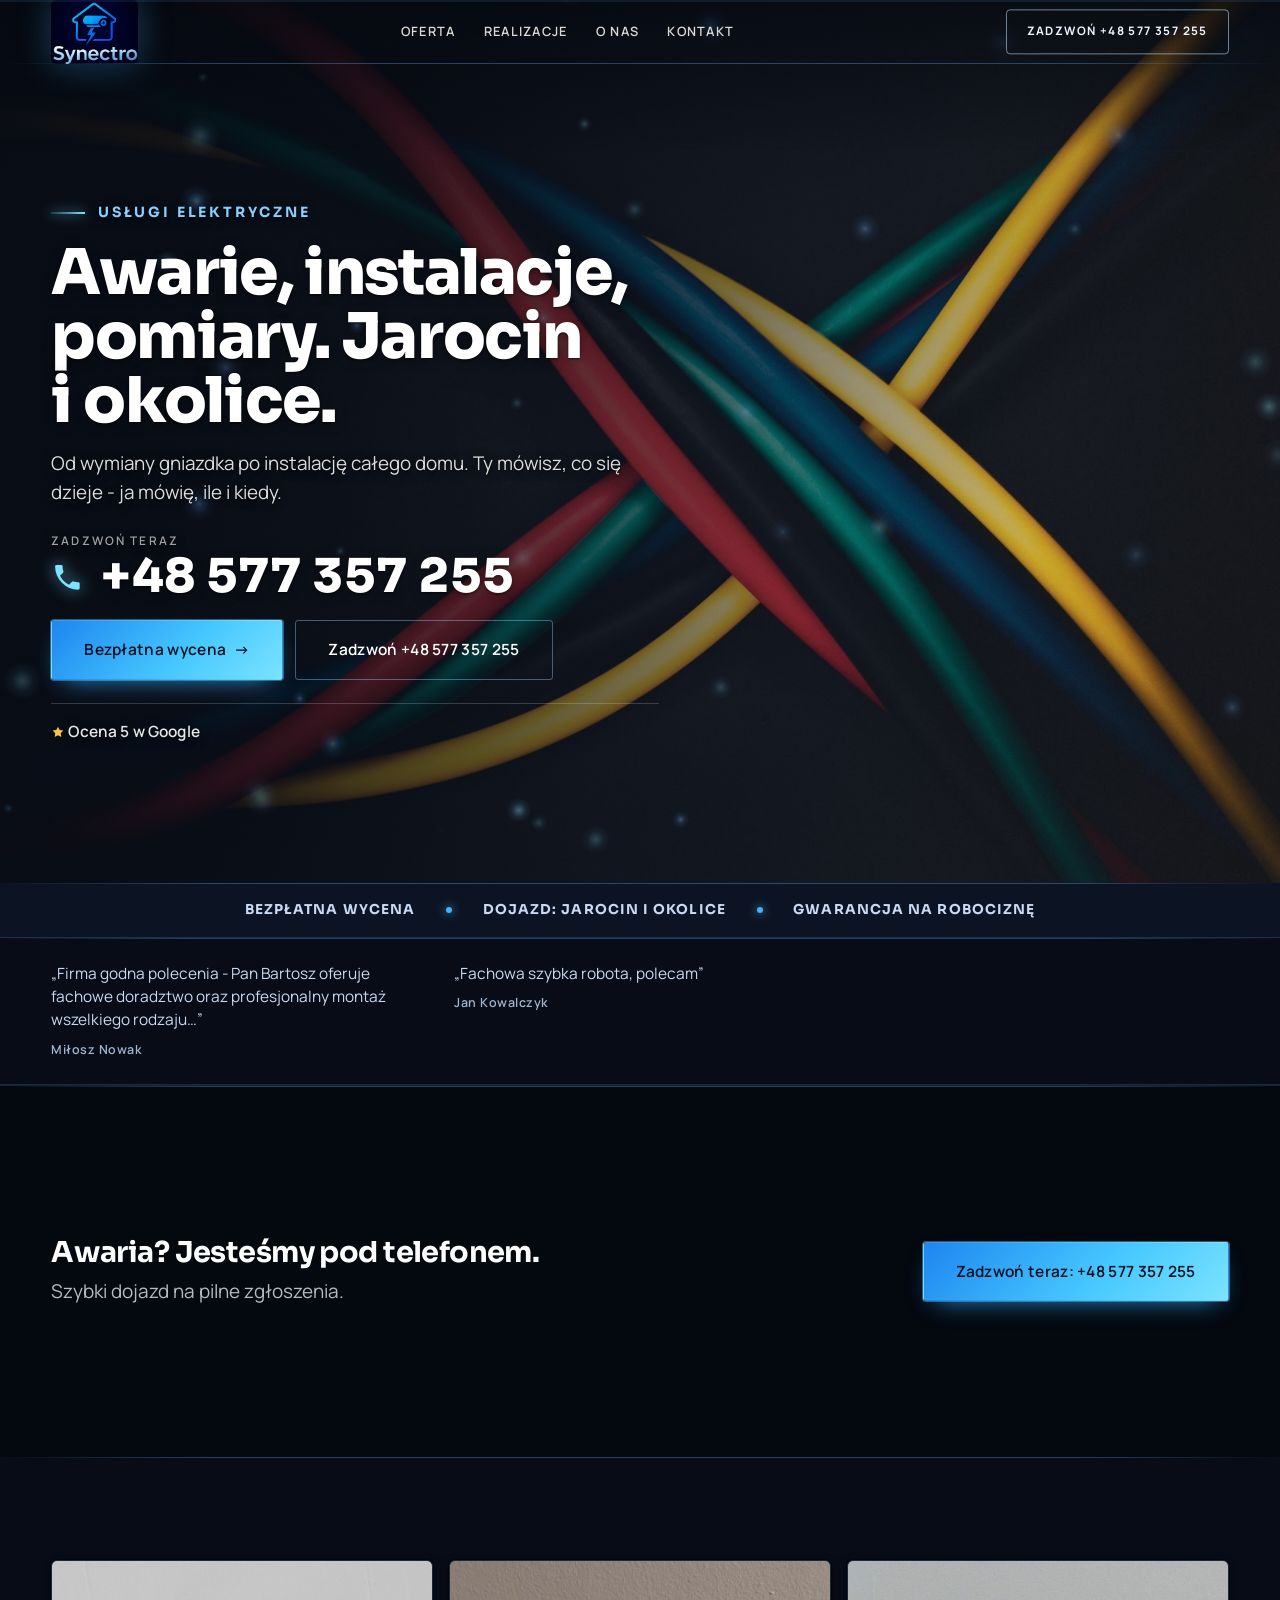
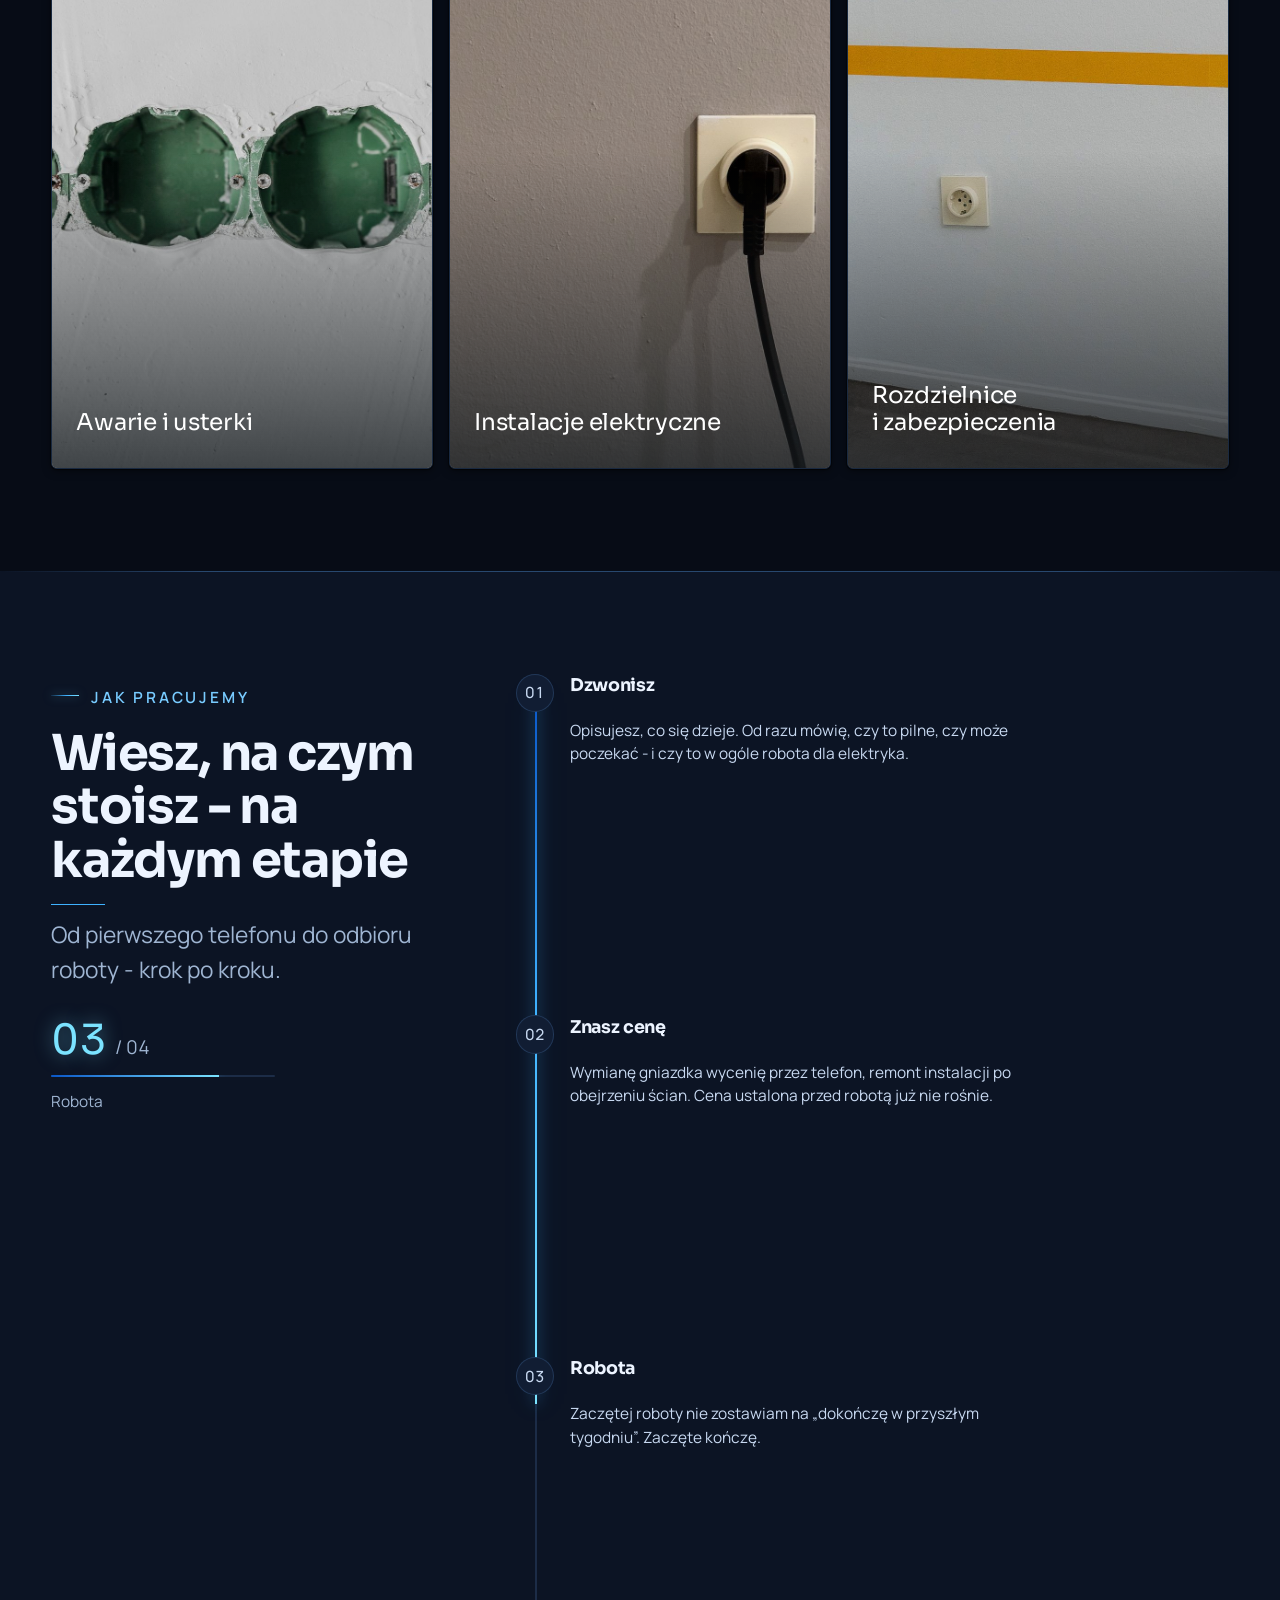
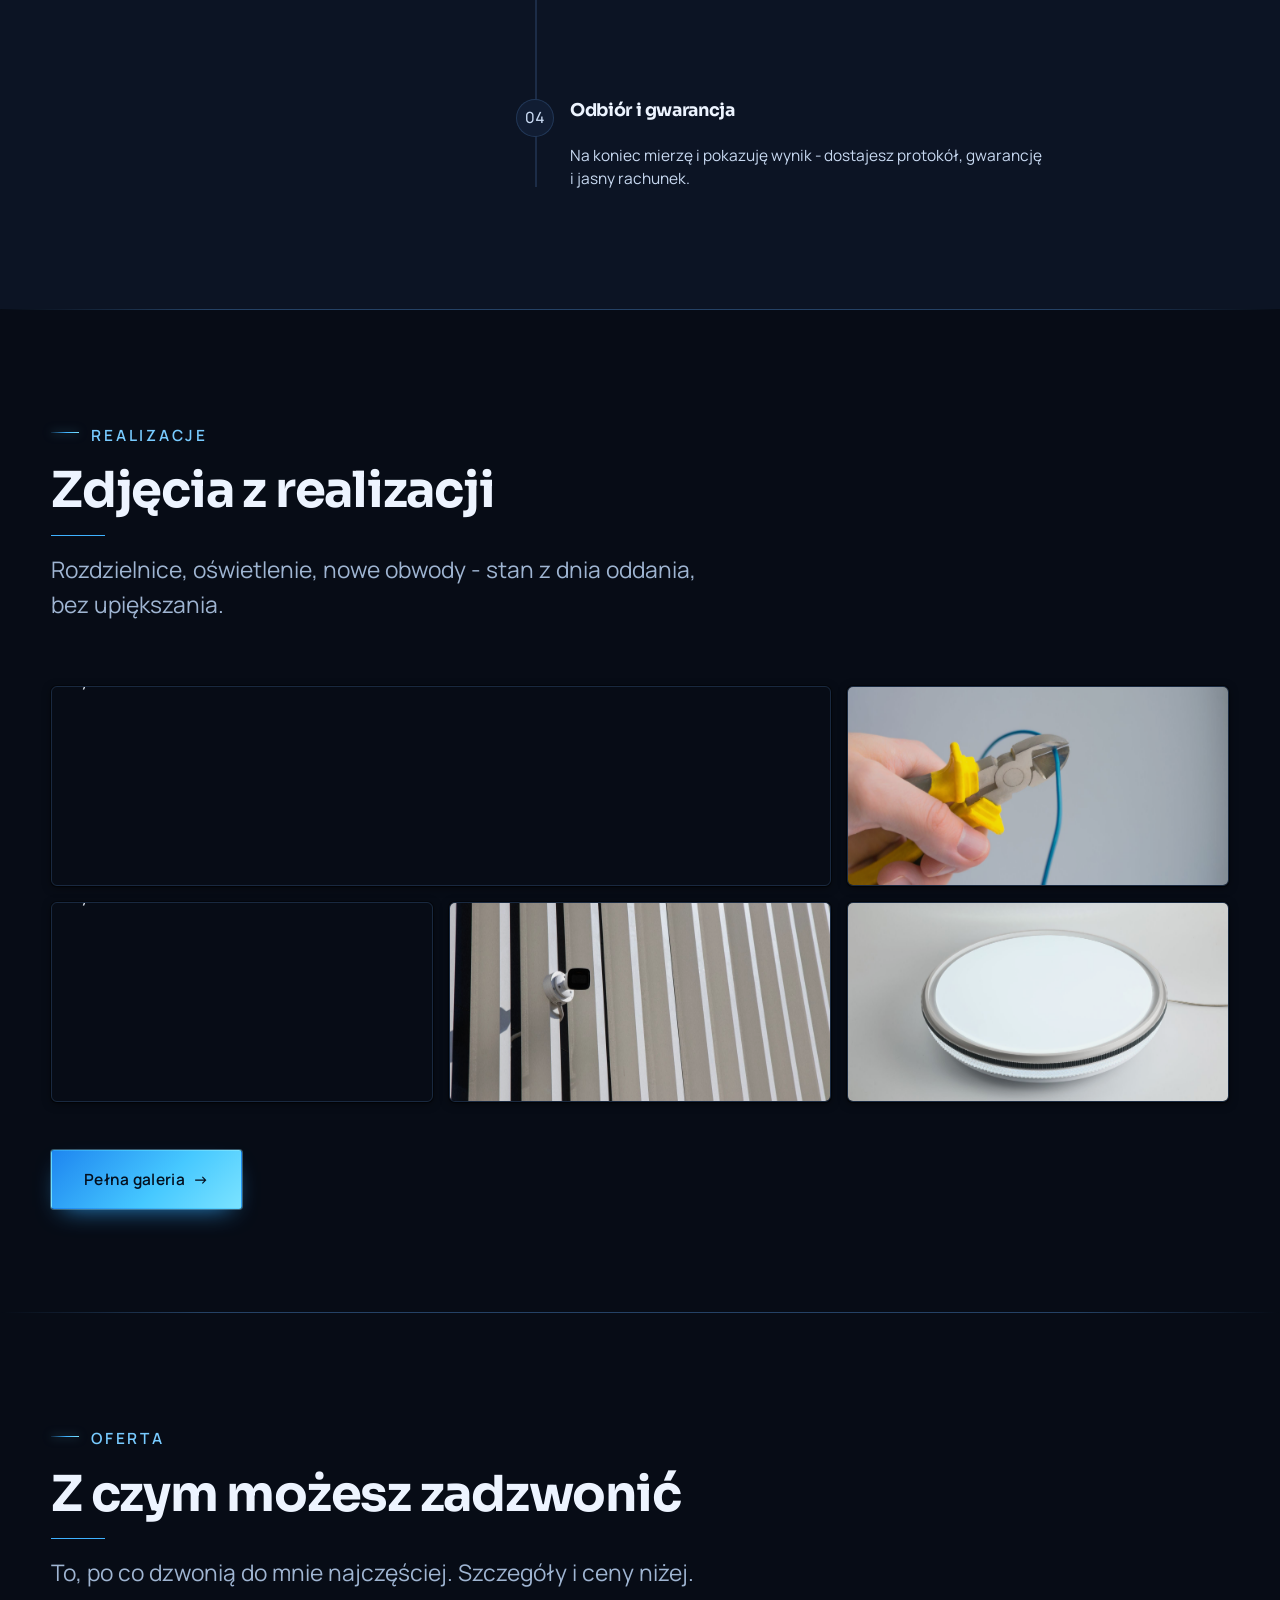
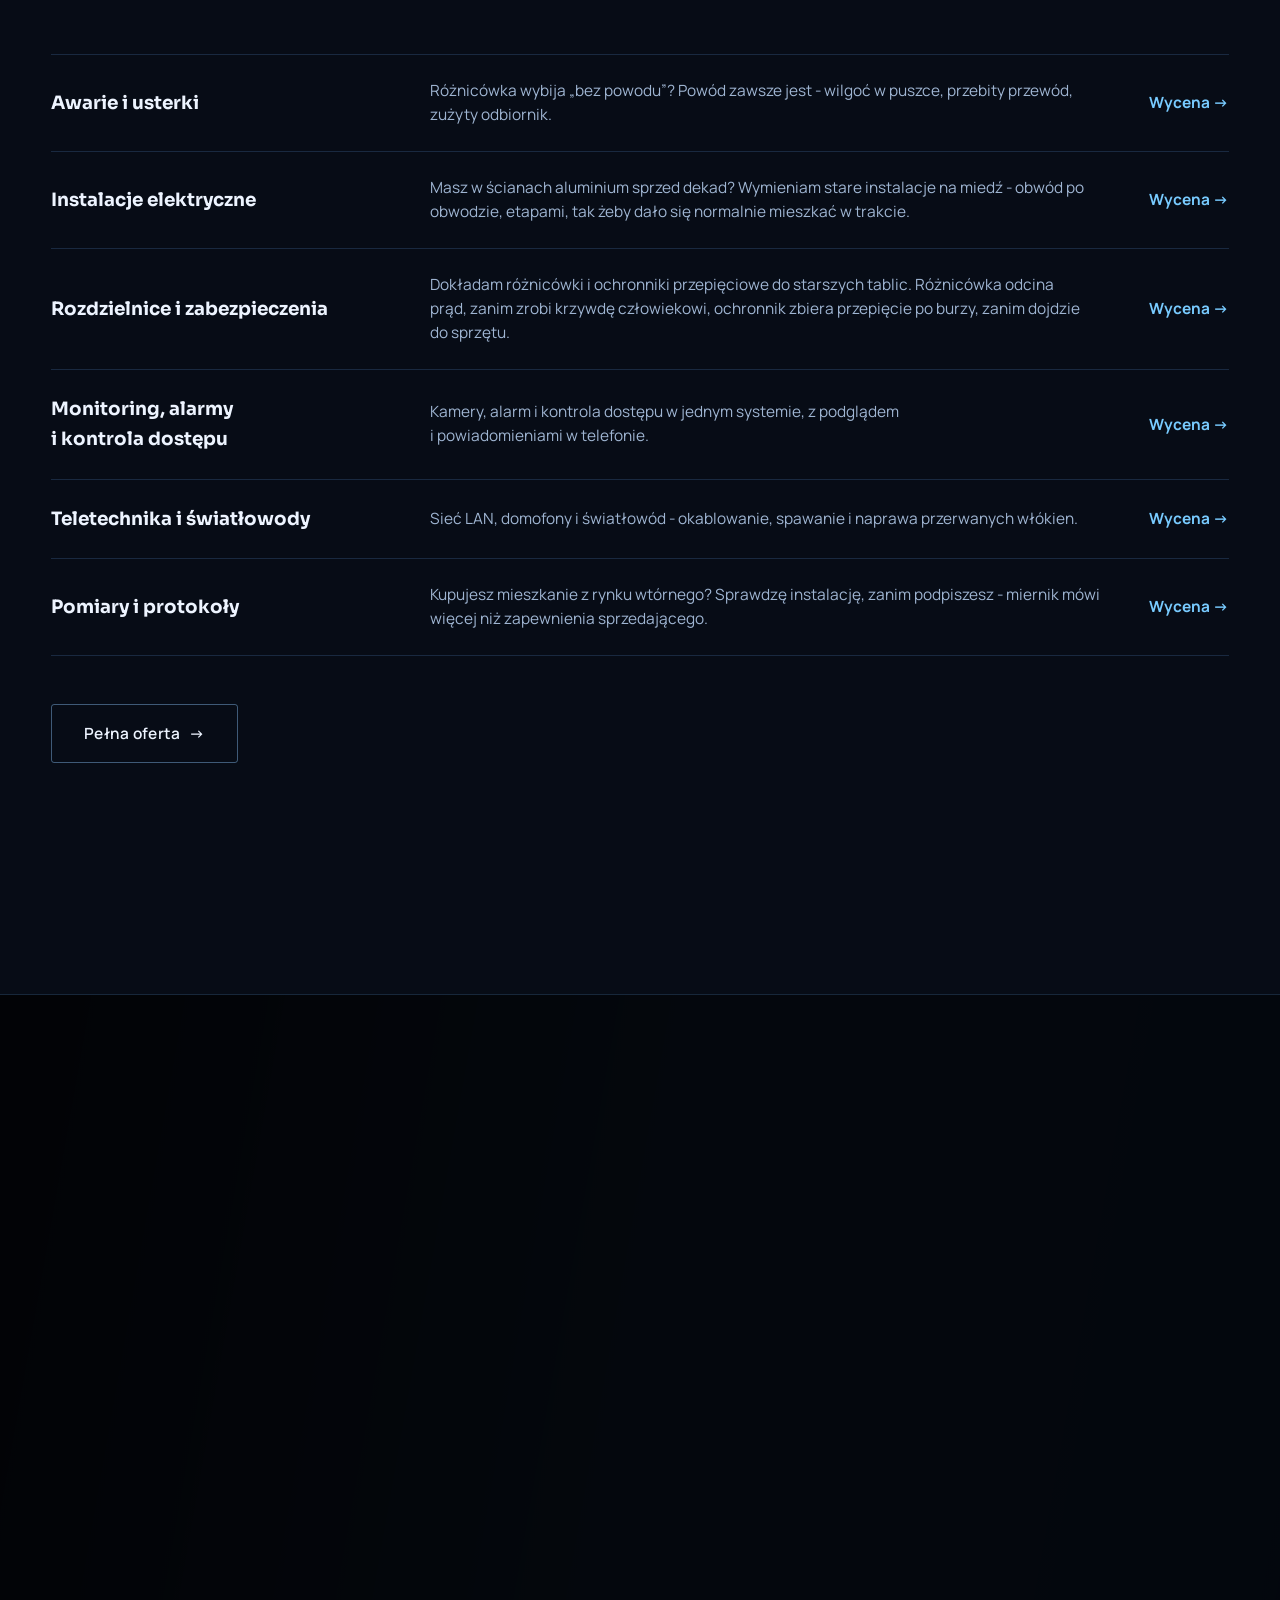
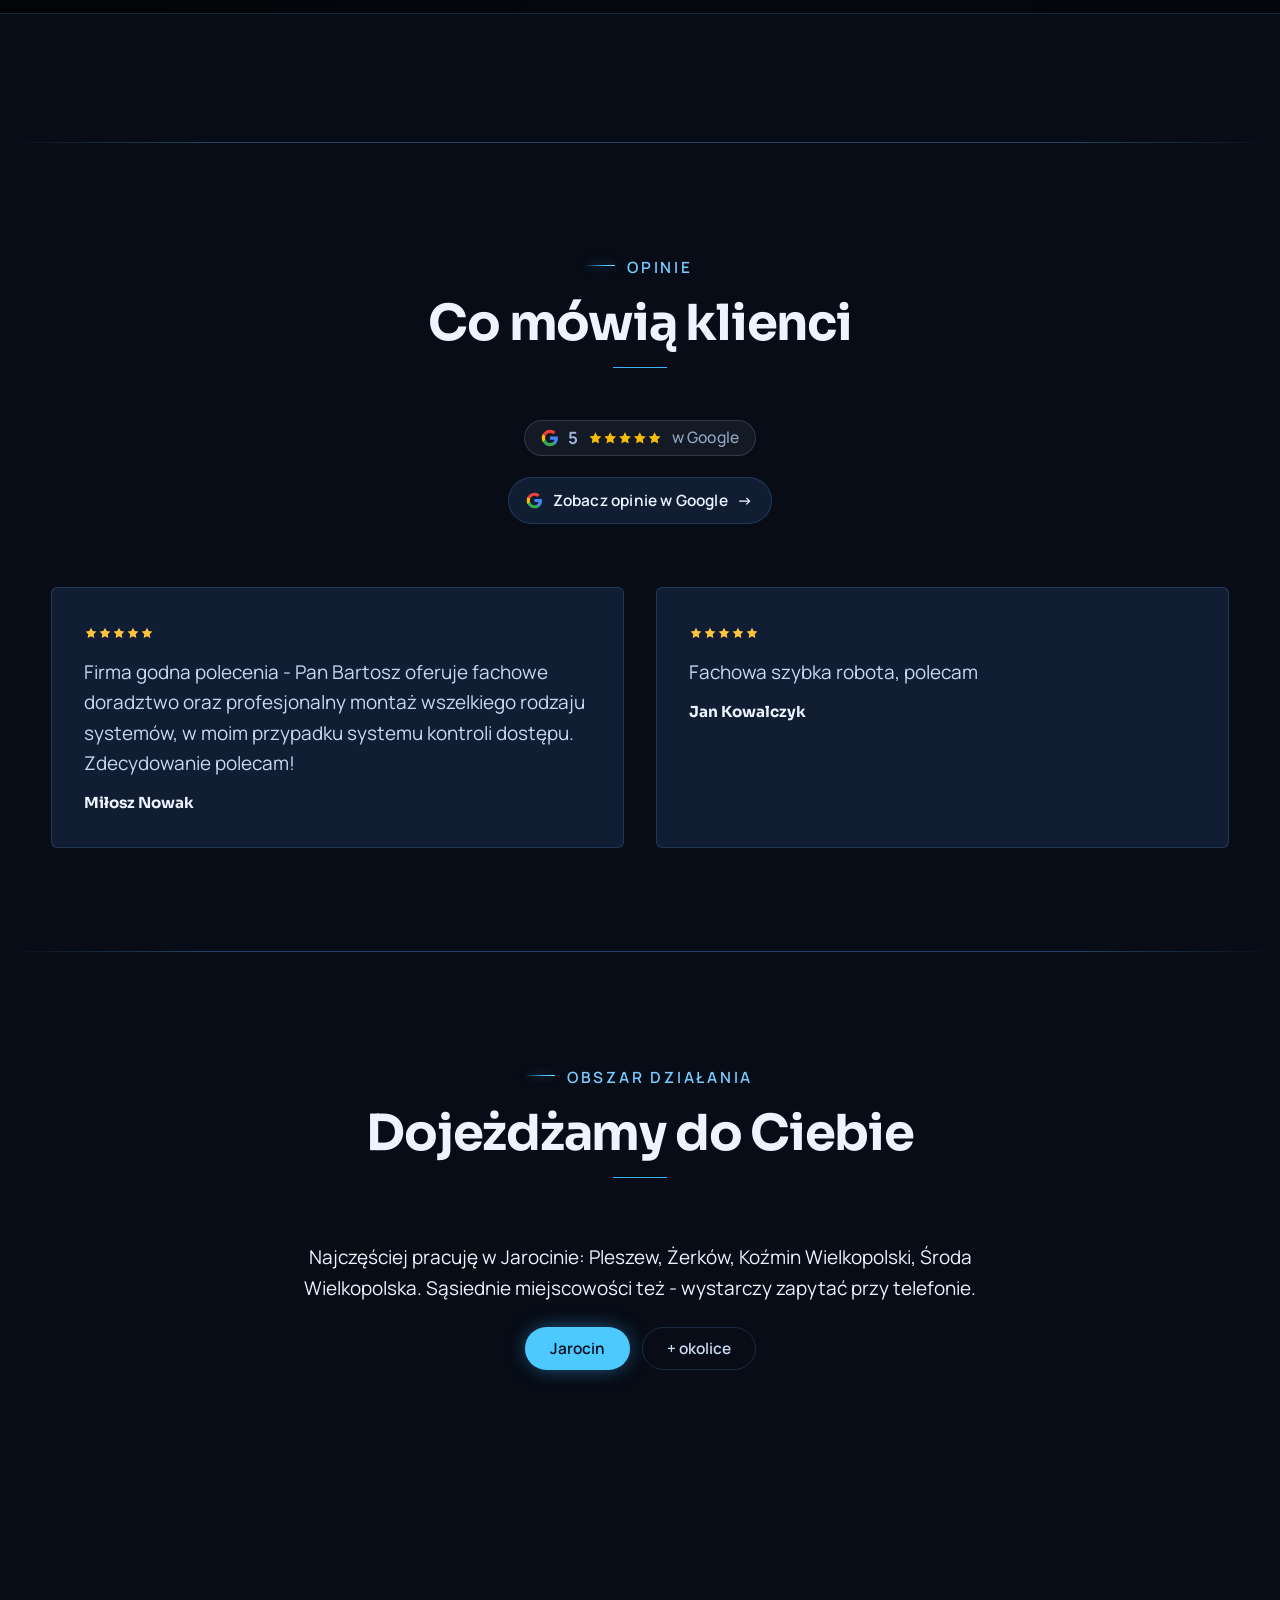
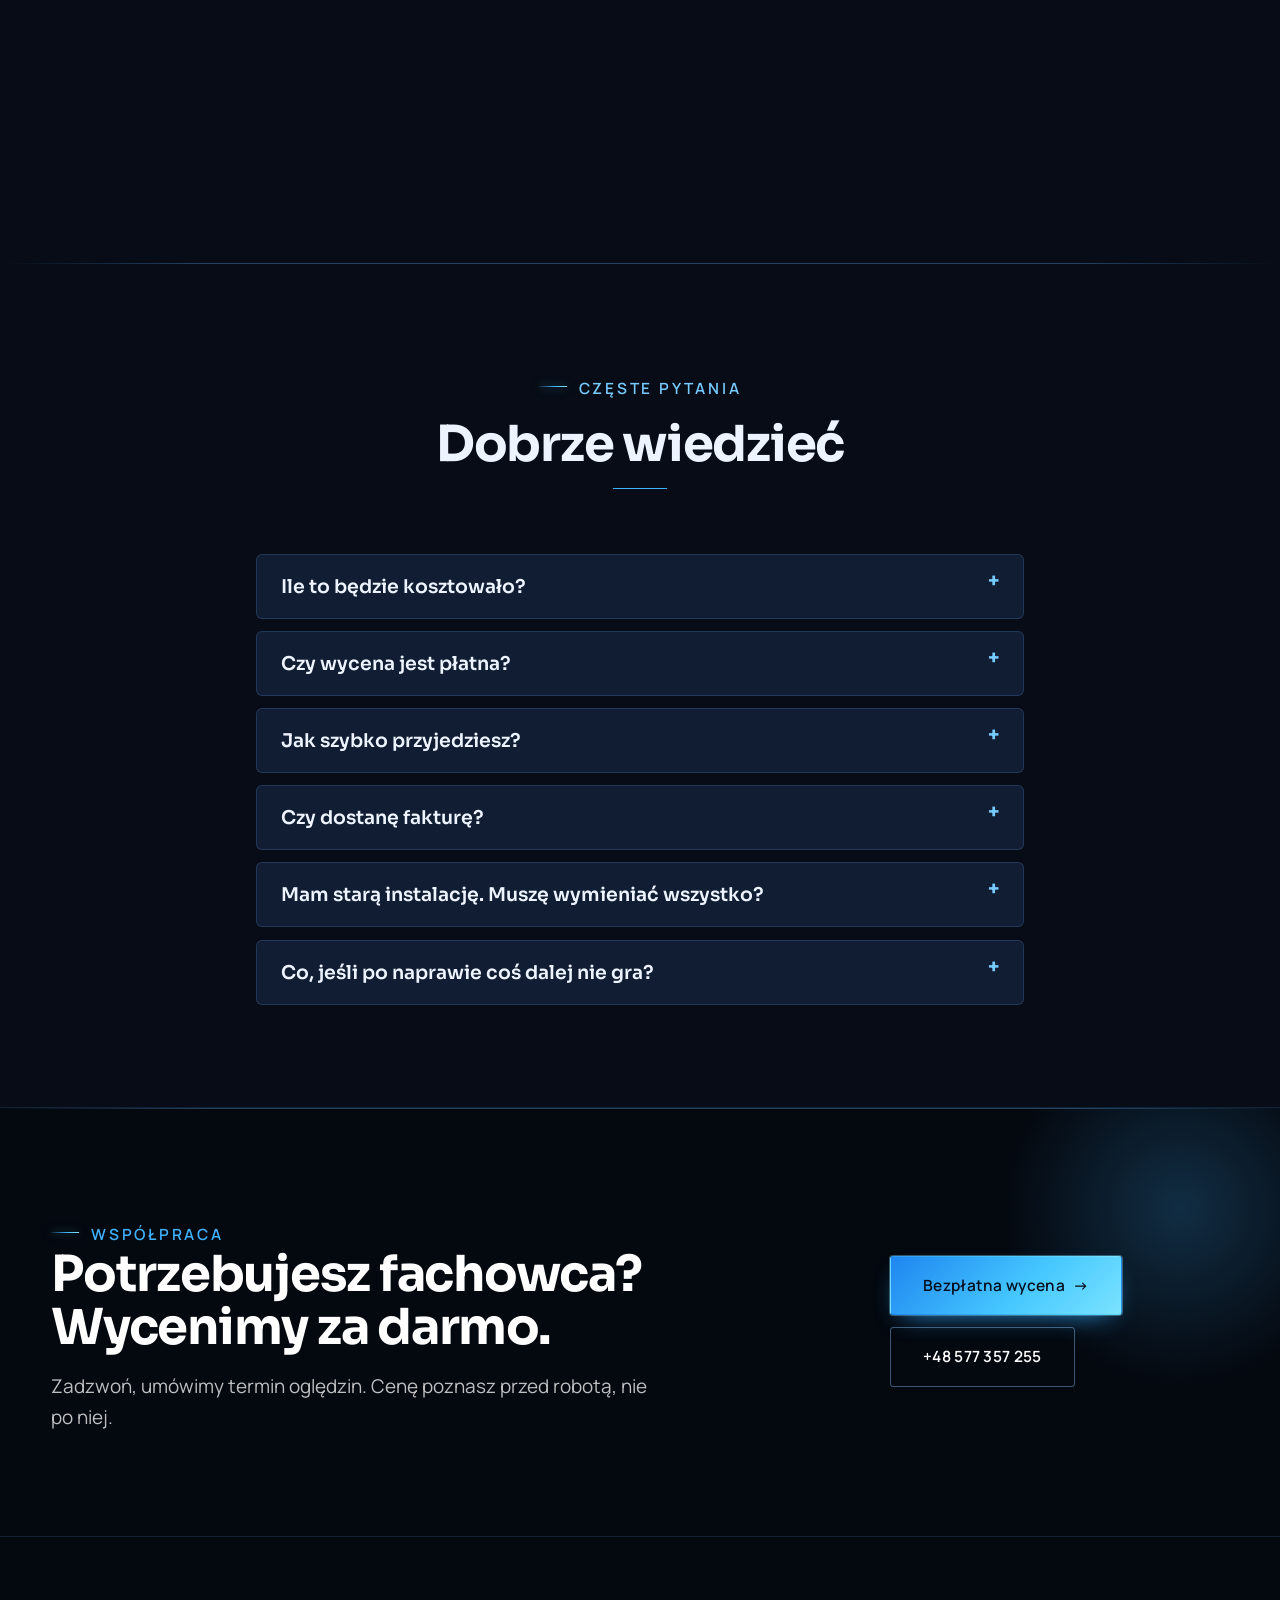
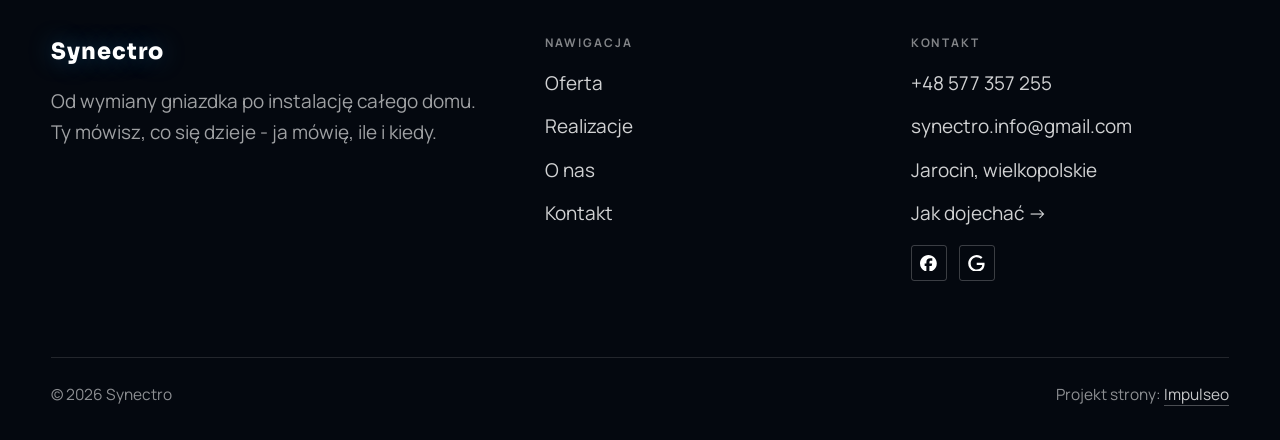
==== commit d18da14d: "[claude-edit][cmt:b1e5c715-f5e4-4a33-8e60-bc1925a9a9f1] skórka „elektro" w stylu logo: iskry, przepł" ====
--- a/index.html
+++ b/index.html
@@ -3,6 +3,7 @@
 <head>
 <meta charset="UTF-8">
 <meta name="viewport" content="width=device-width, initial-scale=1.0">
+<meta name="theme-color" content="#070C16">
 <title>Synectro - elektryk z dojazdem</title>
 <meta name="description" content="Elektryk w Jarocinie z dojazdem. Awarie, instalacje, rozdzielnice, monitoring i alarmy, pomiary z protokołem. Cenę znasz przed robotą. Zadzwoń: +48 577 357 255.">
 <link rel="canonical" href="https://kris20032.github.io/synectro/">
@@ -21,7 +22,7 @@
 <link rel="preconnect" href="https://fonts.googleapis.com">
 <link rel="preconnect" href="https://fonts.gstatic.com" crossorigin>
 <link href="https://fonts.googleapis.com/css2?family=Sora:wght@600;700;800&family=Manrope:wght@400;500;600&display=swap" rel="stylesheet">
-<link rel="stylesheet" href="assets/styles.css?v=148f0b13">
+<link rel="stylesheet" href="assets/styles.css?v=elektro01">
 </head>
 <body>
 
@@ -238,6 +239,6 @@
 <div class="sticky-call"><a class="sc-call" href="tel:+48577357255"><svg class="ico-tel" width="16" height="16" viewBox="0 0 24 24" fill="none" aria-hidden="true"><path d="M6.6 10.8a15.5 15.5 0 0 0 6.6 6.6l2.2-2.2a1 1 0 0 1 1-.24 11.4 11.4 0 0 0 3.6.58 1 1 0 0 1 1 1V20a1 1 0 0 1-1 1A17 17 0 0 1 3 4a1 1 0 0 1 1-1h3.5a1 1 0 0 1 1 1c0 1.25.2 2.46.58 3.6a1 1 0 0 1-.25 1l-2.23 2.2Z" fill="currentColor"/></svg> Zadzwoń</a><a class="sc-quote" href="kontakt.html">Bezpłatna wycena</a></div>
 <div class="demo-wazne" data-do="2026-09-14" data-cykl="3" hidden><svg class="dw-ico" width="13" height="13" viewBox="0 0 24 24" fill="none" aria-hidden="true"><circle cx="12" cy="12" r="8.6" stroke="currentColor" stroke-width="1.8"/><path d="M12 7.2V12l3.3 2" stroke="currentColor" stroke-width="1.8" stroke-linecap="round"/></svg><span class="dw-txt"></span></div>
 
-<script src="assets/main.js"></script>
+<script src="assets/main.js?v=elektro01"></script>
 </body>
 </html>
--- a/assets/styles.css
+++ b/assets/styles.css
@@ -1847,3 +1847,322 @@
 
 /* === szary tekst dociągnięty do czytelności (WCAG 4.5 na wszystkich tłach) === */
 :root{--muted:#606872;}
+
+
+/* ============================================================
+   SKÓRKA „ELEKTRO" — cała strona w stylu LOGO Synectro
+   (08.09.2026, prośba Szymona: „zrób stronę w stylu logo, kilka fajnych
+   przejść i bajerów z iskrami, przepływem prądu")
+
+   Logo: granatowa płyta + znak domu/kamery/pioruna w gradiencie
+   niebieski → cyjan + biały napis. Strona idzie DOKŁADNIE tym tropem:
+   ciemne granatowe tło, prąd jako jedyny ozdobnik, cyjan tylko tam,
+   gdzie ma świecić.
+
+   Doklejane na SAM KONIEC pliku → wygrywa kaskadę, nie rusza reguł
+   w miejscu (ta sama zasada co warstwa hero-fit).
+
+   ⛔ CZEGO TU ŚWIADOMIE NIE MA:
+   • ramek na kaflach ze zdjęciem przy najechaniu — obowiązuje standard
+     „kadr, nie klocek" (zoom 1.05 / 1.4 s). Kafle dostają tylko poświatę.
+   • zmiany LOGIKI najechania (jeden standard: wypełnienie --accent-d
+     + biały napis). Dokładamy do niego wyłącznie poświatę.
+   • ruchu, który nie da się wyłączyć — każdy efekt siedzi w
+     @media (prefers-reduced-motion:no-preference).
+   ============================================================ */
+
+/* ---------- 1) PALETA Z LOGO ---------- */
+:root{
+  --paper:#070C16;            /* granat z płyty logo */
+  --paper-2:#0C1424;
+  --paper-3:#121D33;
+  --ink:#EDF4FF;
+  --ink-soft:#C8D9F1;
+  --muted:#9FB5D2;            /* 8.9:1 na tle strony — policzone, nie na oko */
+  --line:rgba(110,175,255,.18);
+  --accent:#3FB2FF;           /* niebieski ze znaku */
+  --accent-d:#0A57C8;         /* ciemny wariant — wypełnienie przy najechaniu, biel 6.6:1 */
+  --accent-soft:rgba(63,178,255,.14);
+  --accent-text:#78CBFF;      /* akcent jako LITERA na ciemnym tle */
+  --dark:#04080F;             /* pasma ciemniejsze od tła: stopka, CTA, awaria */
+  --iskra:#7BE3FF;            /* cyjan z ogona pioruna */
+  --iskra-hot:#EAFBFF;
+
+  /* cienie: na ciemnym tle „poduszka" nie istnieje — pracuje POŚWIATA */
+  --sh-sm:0 1px 2px rgba(0,0,0,.5),0 2px 10px rgba(0,0,0,.4);
+  --sh-md:0 4px 14px rgba(0,0,0,.5),0 18px 40px -14px rgba(0,0,0,.75);
+  --sh-lg:0 10px 30px rgba(0,0,0,.55),0 34px 70px -24px rgba(0,0,0,.85);
+}
+
+html{background:var(--paper)}
+/* ⚠️ <body> MUSI mieć PEŁNE background-color i ZERO background-image.
+   Powód policzony bramką 08.09.2026, dwa razy pod rząd:
+   • body przezroczyste → pomiar kontrastu cofa się do domyślnej BIELI i zgłasza
+     jasny tekst jako nieczytelny (1.11:1 tam, gdzie realnie jest 16:1);
+   • body z gradientem → ten sam pomiar uznaje KAŻDY napis na stronie za „napis
+     na zdjęciu" i liczy go z pikseli zamiast z kodu.
+   Dlatego ozdoba (łuny + siatka jak na schemacie elektrycznym) siedzi w OSOBNEJ,
+   przyklejonej warstwie `body::before`, a treść jedzie nad nią.
+   ⚠️ To MUSI być pseudoelement, nie zwykły <div>. Bramka wyglądu szuka kolizji
+   elementów `position:fixed` z nagłówkami pierwszego ekranu (lekcja as-tchorzewski
+   07.09) i pełnoekranowa warstwa-div zgłaszała KAŻDY nagłówek na pięciu podstronach
+   jako „zasłonięty", choć ma z-index 0 i pointer-events:none. Pseudoelement nie
+   wchodzi do `querySelectorAll('body *')`, więc pomiar widzi to, co widzi oko. */
+body{color:var(--ink);background:var(--paper)}
+body::before{
+  content:"";
+  position:fixed;inset:0;z-index:0;pointer-events:none;
+  background-image:
+    radial-gradient(58% 46% at 14% 0%,rgba(26,102,214,.26),transparent 72%),
+    radial-gradient(46% 38% at 96% 8%,rgba(48,196,255,.12),transparent 72%),
+    linear-gradient(rgba(96,172,255,.04) 1px,transparent 1px),
+    linear-gradient(90deg,rgba(96,172,255,.04) 1px,transparent 1px);
+  background-size:100% 100%,100% 100%,68px 68px,68px 68px;
+  background-repeat:no-repeat,no-repeat,repeat,repeat;
+}
+/* Treść ponad warstwą ozdobną. Sekcje z własnym tłem (ciemne pasma, stopka)
+   zasłaniają ją u siebie — i tak ma być. */
+main,footer{position:relative;z-index:1}
+
+/* ---------- 2) TOR PRĄDU — jeden komponent, wiele miejsc ----------
+   Cienka szyna + biegnący nią pakiet światła. Wstawia go skrypt
+   (`prad-tor`) na styku sekcji i pod pasek nawigacji. Animacja rusza
+   dopiero, gdy szyna wjedzie w ekran (klasa `gra`) — nic nie mieli w tle. */
+.prad-tor{
+  position:absolute;left:0;right:0;top:0;height:1px;z-index:3;
+  overflow:hidden;pointer-events:none;
+  background:linear-gradient(90deg,transparent,rgba(96,172,255,.34) 16%,rgba(96,172,255,.34) 84%,transparent);
+}
+.prad-tor > i{
+  position:absolute;top:-1px;left:0;width:170px;height:3px;border-radius:3px;opacity:0;
+  background:linear-gradient(90deg,transparent,var(--iskra) 38%,var(--iskra-hot) 52%,var(--iskra) 66%,transparent);
+  box-shadow:0 0 10px rgba(123,227,255,.9),0 0 28px rgba(63,178,255,.55);
+  translate:-200px 0;
+}
+@media (prefers-reduced-motion:no-preference){
+  .prad-tor.gra > i{animation:prad-bieg 5.2s cubic-bezier(.6,0,.4,1) infinite}
+}
+@keyframes prad-bieg{
+  0%   {opacity:0;translate:-200px 0}
+  8%   {opacity:1}
+  86%  {opacity:1}
+  100% {opacity:0;translate:calc(100vw + 200px) 0}
+}
+main > section{position:relative}
+
+/* ---------- 3) PASEK POSTĘPU = NAPIĘCIE NA SZYNIE ----------
+   Im niżej na stronie, tym dalej „popłynął prąd". Skrypt ustawia --napiecie. */
+.szyna-postep{
+  position:fixed;left:0;right:0;top:0;height:2px;z-index:120;pointer-events:none;
+  background:rgba(96,172,255,.10);
+}
+.szyna-postep > i{
+  display:block;height:100%;width:100%;transform-origin:0 50%;
+  transform:scaleX(var(--napiecie,0));
+  background:linear-gradient(90deg,var(--accent-d),var(--accent) 55%,var(--iskra));
+  box-shadow:0 0 12px rgba(63,178,255,.75);
+}
+
+/* ---------- 4) NAWIGACJA ---------- */
+.nav.nav-solid{
+  background:color-mix(in srgb,var(--paper) 88%,transparent);
+  backdrop-filter:saturate(150%) blur(12px);
+  border-bottom-color:rgba(96,172,255,.24);
+  box-shadow:0 10px 30px -22px rgba(0,0,0,.9);
+}
+.nav::after{background:linear-gradient(180deg,rgba(4,8,15,.7) 0%,rgba(4,8,15,0) 100%)}
+.nav .brand .name{color:var(--ink)}
+.nav.nav-solid .brand .name{color:var(--ink)}
+.nav.nav-solid .brand .sub{color:var(--accent-text)}
+.nav.nav-solid .nav-links a:not(.btn-accent){color:var(--ink-soft)}
+.nav.nav-solid .nav-links a:not(.btn-accent)::after{background:var(--iskra);box-shadow:0 0 8px rgba(123,227,255,.8)}
+.nav .nav-links a:not(.btn-accent)::after{box-shadow:0 0 8px rgba(123,227,255,.7)}
+.nav .nav-links{background:transparent}
+@media(max-width:680px){
+  .nav .nav-links{background:color-mix(in srgb,var(--paper) 96%,transparent);backdrop-filter:blur(14px)}
+}
+/* Znak firmowy w pasku ma świecić jak na granatowej płycie z logo. */
+.brand-logo{filter:drop-shadow(0 0 16px rgba(63,178,255,.32))}
+@media (prefers-reduced-motion:no-preference){
+  .brand-logo{animation:znak-oddech 6.5s ease-in-out infinite}
+}
+@keyframes znak-oddech{
+  0%,100%{filter:drop-shadow(0 0 12px rgba(63,178,255,.22))}
+  50%    {filter:drop-shadow(0 0 22px rgba(96,205,255,.46))}
+}
+
+/* ---------- 5) PRZYCISKI = STYK POD NAPIĘCIEM ----------
+   Gradient niebieski→cyjan wprost ze znaku, ciemny granatowy napis
+   (5.2:1 na najciemniejszym punkcie gradientu — policzone) i poświata
+   zamiast cienia. Najechanie zostaje w standardzie domu: wypełnienie
+   --accent-d + biel; dokładamy tylko halo. */
+.btn-accent,.btn-light,.sticky-call .sc-call{
+  background:linear-gradient(135deg,#1E86F0 0%,#46C8FF 58%,#7BE3FF 100%);
+  color:#04101F;border-color:transparent;
+  box-shadow:0 0 0 1px rgba(140,225,255,.34),0 10px 26px -12px rgba(50,170,255,.9);
+}
+.nav .nav-links a.btn-accent{
+  background:linear-gradient(135deg,#1E86F0 0%,#46C8FF 58%,#7BE3FF 100%);
+  border-color:transparent;color:#04101F}
+.btn-ghost,.hf-ghost,.cta .btn-ghost-cta{border-color:rgba(140,200,255,.42)}
+.btn-ghost:hover{border-color:var(--iskra);color:var(--iskra)}
+@media(hover:hover){
+  .btn:hover,.btn:focus-visible,
+  .nav .nav-links a.btn-accent:hover,.nav .nav-links a.btn-accent:focus-visible{
+    box-shadow:0 0 0 3px var(--accent-soft),0 0 24px rgba(63,178,255,.45),0 10px 26px -14px #000}
+  .nav .nav-links a.btn-accent:hover,.nav .nav-links a.btn-accent:focus-visible{
+    background:var(--accent-d);border-color:var(--accent-d);color:#fff}
+  .nav:not(.nav-solid) .nav-links a.btn-accent{background:transparent;border-color:rgba(190,225,255,.55);color:#EDF4FF;box-shadow:none}
+  /* ⚠️ Halo MUSI być powtórzone tutaj. Reguła spoczynku wyżej ma tę samą
+     specyficzność (0,4,1) co `.nav .nav-links a.btn-accent:hover`, a stoi PO niej —
+     więc gasiła cień także w trakcie najechania i CTA w pasku jako jedyny klocek
+     na stronie reagował inaczej niż reszta (pomiar hover_diag: 2 różne reakcje
+     na 5 podstronach). Selektor 0,5,1 przebija ją i wyrównuje standard. */
+  .nav:not(.nav-solid) .nav-links a.btn-accent:hover,
+  .nav:not(.nav-solid) .nav-links a.btn-accent:focus-visible{
+    background:var(--accent-d);border-color:var(--accent-d);color:#fff;
+    box-shadow:0 0 0 3px var(--accent-soft),0 0 24px rgba(63,178,255,.45),0 10px 26px -14px #000}
+}
+/* Przycisk awaryjny pulsuje samą poświatą — nic nie podskakuje, więc standard
+   „klocek stoi w miejscu" zostaje nienaruszony. */
+@media (prefers-reduced-motion:no-preference){
+  .awaria .btn-accent{animation:styk-puls 3.6s ease-in-out infinite}
+}
+@keyframes styk-puls{
+  0%,100%{box-shadow:0 0 0 1px rgba(140,225,255,.34),0 10px 26px -12px rgba(50,170,255,.9)}
+  50%    {box-shadow:0 0 0 1px rgba(170,238,255,.6),0 0 30px rgba(70,200,255,.55),0 10px 26px -12px rgba(50,170,255,.9)}
+}
+
+/* ---------- 6) KRESKA AKCENTU = KAWAŁEK PRZEWODU ---------- */
+.eyebrow::before,
+.svc-row li::before,
+.obj-tile::before{
+  background:linear-gradient(90deg,rgba(63,178,255,.15),var(--accent) 55%,var(--iskra));
+  box-shadow:0 0 10px rgba(123,227,255,.55);
+}
+.fp-row li:not(:last-child)::after,
+.proces-line li::after{box-shadow:0 0 10px rgba(123,227,255,.75)}
+.strip .item{border-left-color:var(--accent);box-shadow:-1px 0 12px -4px rgba(63,178,255,.7)}
+
+/* ---------- 7) KARTY NA CIEMNYM ----------
+   Tło strony jest granatowe, więc karta w kolorze --paper zniknęłaby.
+   Każda dostaje własną, minimalnie jaśniejszą płytę + hairline. */
+/* ⚠️ Płyta karty JEDNOLITYM kolorem, nie gradientem. Gradient na tle karty to
+   dla bramki „napis na zdjęciu" (background-image ≠ none), więc kontrast liczy
+   z pikseli zamiast z kodu i sypie fałszywymi alarmami. Kolor pełny = pomiar
+   deterministyczny i o jeden wektor błędu mniej. */
+.svc,.trust-card,.form,.obj-tile,.op-card,.faq-item,.card,.gateway-txt,.op-google,.to-top,
+.proces-os .proces-line > li .pno{
+  background:#111D33;
+  border:1px solid var(--line);
+}
+.trust-card{border-top:3px solid var(--accent);box-shadow:0 -1px 18px -6px rgba(63,178,255,.55),var(--sh-sm)}
+.trust-card .big,.tb-num,.op-autor,.fu-name,.ot-name{color:var(--ink)}
+.tb-google{background:var(--paper-2);color:var(--ink)}
+.tb-seal{color:var(--ink);border-color:var(--accent)}
+.obszar-list li{color:var(--ink-soft)}
+.obszar-list li.is-home{
+  background:#4CC9FF;border-color:transparent;color:#04101F;
+  box-shadow:0 0 22px -6px rgba(63,178,255,.8)}
+.faq-item summary{color:var(--ink)}
+.faq-item[open]{border-color:color-mix(in srgb,var(--accent) 40%,var(--line))}
+
+/* ---------- 8) FORMULARZ ---------- */
+.form input,.form textarea{background:rgba(6,11,20,.75);color:var(--ink);border-color:var(--line)}
+.form input::placeholder,.form textarea::placeholder{color:rgba(159,181,210,.6)}
+.form input:focus,.form textarea:focus{
+  background:rgba(10,18,32,.9);border-color:var(--accent);
+  box-shadow:0 0 0 3px var(--accent-soft),0 0 18px -4px rgba(63,178,255,.7)}
+
+/* ---------- 9) ZDJĘCIA NA CIEMNYM TLE ----------
+   Sam hairline i poświata przy najechaniu. ⛔ Żadnych ramek wjeżdżających
+   ani podskoków — kafel ze zdjęciem zostaje przy standardzie „powolny zoom". */
+.tile,.gateway,.m-tile,.split-art,.svc-row-art{
+  border:1px solid var(--line);border-radius:var(--r-md);
+  box-shadow:0 0 0 1px rgba(0,0,0,.4),var(--sh-sm)}
+@media(hover:hover){
+  .tile:hover,.gateway:hover{box-shadow:0 0 0 1px rgba(123,227,255,.35),0 0 34px -10px rgba(63,178,255,.75),var(--sh-md)}
+}
+/* Mapy Google świecą bielą jak latarka w ciemnym pokoju — odwracamy je
+   na wariant nocny. Wartości dobrane tak, żeby drogi zostały czytelne. */
+.obszar-mapa iframe,.map{
+  filter:invert(.92) hue-rotate(185deg) saturate(.72) brightness(1.06) contrast(.92);
+  border:1px solid var(--line)}
+
+/* Pas „stopklatki" — kadr wchodzi w klimat granatu zamiast wybijać się bielą. */
+.stopklatka{background:var(--dark);border-block:1px solid var(--line)}
+.stopklatka .stk-bg{filter:saturate(.72) contrast(1.06) brightness(.82)}
+.stopklatka::after{
+  content:"";position:absolute;inset:0;pointer-events:none;
+  background:linear-gradient(100deg,rgba(7,12,22,.72),rgba(7,12,22,.15) 55%,rgba(10,60,120,.32));
+  mix-blend-mode:multiply}
+
+/* ---------- 10) OŚ PROCESU = SZYNA, PO KTÓREJ PŁYNIE PRĄD ----------
+   Pionowa oś „jak pracujemy" dostaje świecące wypełnienie (wysokość
+   ustawia istniejący skrypt przez --os-fill), a aktywny krok — węzeł
+   pod napięciem. To dosłownie ta metafora, o którą prosił Szymon. */
+.proces-os .proces-line:before{background:rgba(110,175,255,.16);width:2px}
+.proces-os .proces-line:after{
+  width:2px;opacity:1;
+  background:linear-gradient(180deg,var(--accent-d),var(--accent) 45%,var(--iskra));
+  box-shadow:0 0 14px rgba(63,178,255,.75),0 0 30px rgba(63,178,255,.35)}
+.proces-os .pc-cur{color:var(--iskra);text-shadow:0 0 18px rgba(123,227,255,.5)}
+.proces-os .proces-line > li .pno{color:var(--ink-soft)}
+.proces-os .proc-bar{background:rgba(110,175,255,.16)}
+.proces-os .proc-bar > i{
+  background:linear-gradient(90deg,var(--accent-d),var(--iskra));
+  box-shadow:0 0 12px rgba(63,178,255,.8);
+  /* Wypełnienie startuje z `width:0`, a odkąd świeci, bramka wyglądu widzi ozdobę
+     o rozmiarze 0×2 („jest w kodzie, nie widać jej"). Trzy piksele zapłonu: szyna
+     jest pod napięciem od pierwszej chwili, a pomiar nie zgłasza pustego elementu. */
+  min-width:3px}
+.os-on .proces-os .proces-line > li.os-live .pno{
+  background:#4CC9FF;border-color:transparent;color:#04101F;
+  box-shadow:0 0 0 4px rgba(63,178,255,.12),0 0 26px -4px rgba(90,205,255,.85)}
+.os-on .proces-os .proces-line > li.os-done .pno{border-color:rgba(63,178,255,.55);color:var(--accent-text)}
+@media (prefers-reduced-motion:no-preference){
+  .os-on .proces-os .proces-line > li.os-live .pno{animation:wezel-puls 2.6s ease-in-out infinite}
+}
+@keyframes wezel-puls{
+  0%,100%{box-shadow:0 0 0 4px rgba(63,178,255,.10),0 0 20px -6px rgba(90,205,255,.7)}
+  50%    {box-shadow:0 0 0 7px rgba(63,178,255,.06),0 0 34px -2px rgba(120,225,255,.95)}
+}
+
+/* ---------- 11) SEKCJE CIEMNIEJSZE (CTA / awaria / stopka) ---------- */
+.cta,.awaria,footer,.strip{background:var(--dark)}
+.cta::before{background:radial-gradient(circle,rgba(63,178,255,.22),transparent 70%)}
+.cta,.awaria,footer{border-top:1px solid rgba(96,172,255,.16)}
+.foot-soc .soc:hover{border-color:var(--iskra);background:rgba(63,178,255,.12);box-shadow:0 0 18px -6px rgba(123,227,255,.9)}
+.foot-brand .name{text-shadow:0 0 24px rgba(63,178,255,.35)}
+
+/* ---------- 12) HERO — kadr wpięty w granat ----------
+   Zasłona hero dostaje granatowy odcień zamiast neutralnej czerni, żeby
+   zdjęcie siedziało w tej samej temperaturze co reszta strony. Jasność
+   zasłony BEZ ZMIAN (lekcja 08.08: nie przykrywamy kadru kocem). */
+.hero-fach::after{
+  background:linear-gradient(102deg,rgba(6,11,21,.88) 0%,rgba(6,11,21,.8) 30%,rgba(7,16,32,.54) 55%,rgba(8,22,44,.22) 78%,rgba(10,30,60,.08) 100%)}
+.pagehead::after{background:linear-gradient(180deg,rgba(6,11,21,.45),rgba(6,11,21,.86))}
+.hf-phone-num .ico-tel{color:var(--iskra);filter:drop-shadow(0 0 8px rgba(123,227,255,.8))}
+.hf-kicker::before{
+  background:linear-gradient(90deg,rgba(123,227,255,.2),var(--iskra));
+  box-shadow:0 0 12px rgba(123,227,255,.85)}
+
+/* Warstwa iskier w nagłówku (rysuje ją skrypt). Siedzi NAD zasłoną,
+   ale POD tekstem — litery zostają w pełnym kontraście. */
+.iskry-plotno{
+  position:absolute;inset:0;z-index:1;pointer-events:none;
+  width:100%;height:100%;display:block;opacity:.92}
+
+/* ---------- 13) DROBIAZGI DOSTĘPNOŚCI NA CIEMNYM ---------- */
+::selection{background:rgba(63,178,255,.35);color:#fff}
+.foot-col a:hover{color:var(--iskra)}
+.to-top:hover{border-color:var(--iskra);box-shadow:0 0 20px -6px rgba(123,227,255,.9)}
+.op-star,.ico-star{color:#FFC53D}
+.info-row .ic{background:var(--accent-soft);color:var(--iskra);box-shadow:0 0 16px -6px rgba(123,227,255,.9)}
+.gallery-masonry .m-tile{border-color:var(--line)}
+
+/* ---------- 14) WYŁĄCZNIK GŁÓWNY ---------- */
+@media (prefers-reduced-motion:reduce){
+  .prad-tor > i{display:none}
+  .iskry-plotno{display:none}
+}
